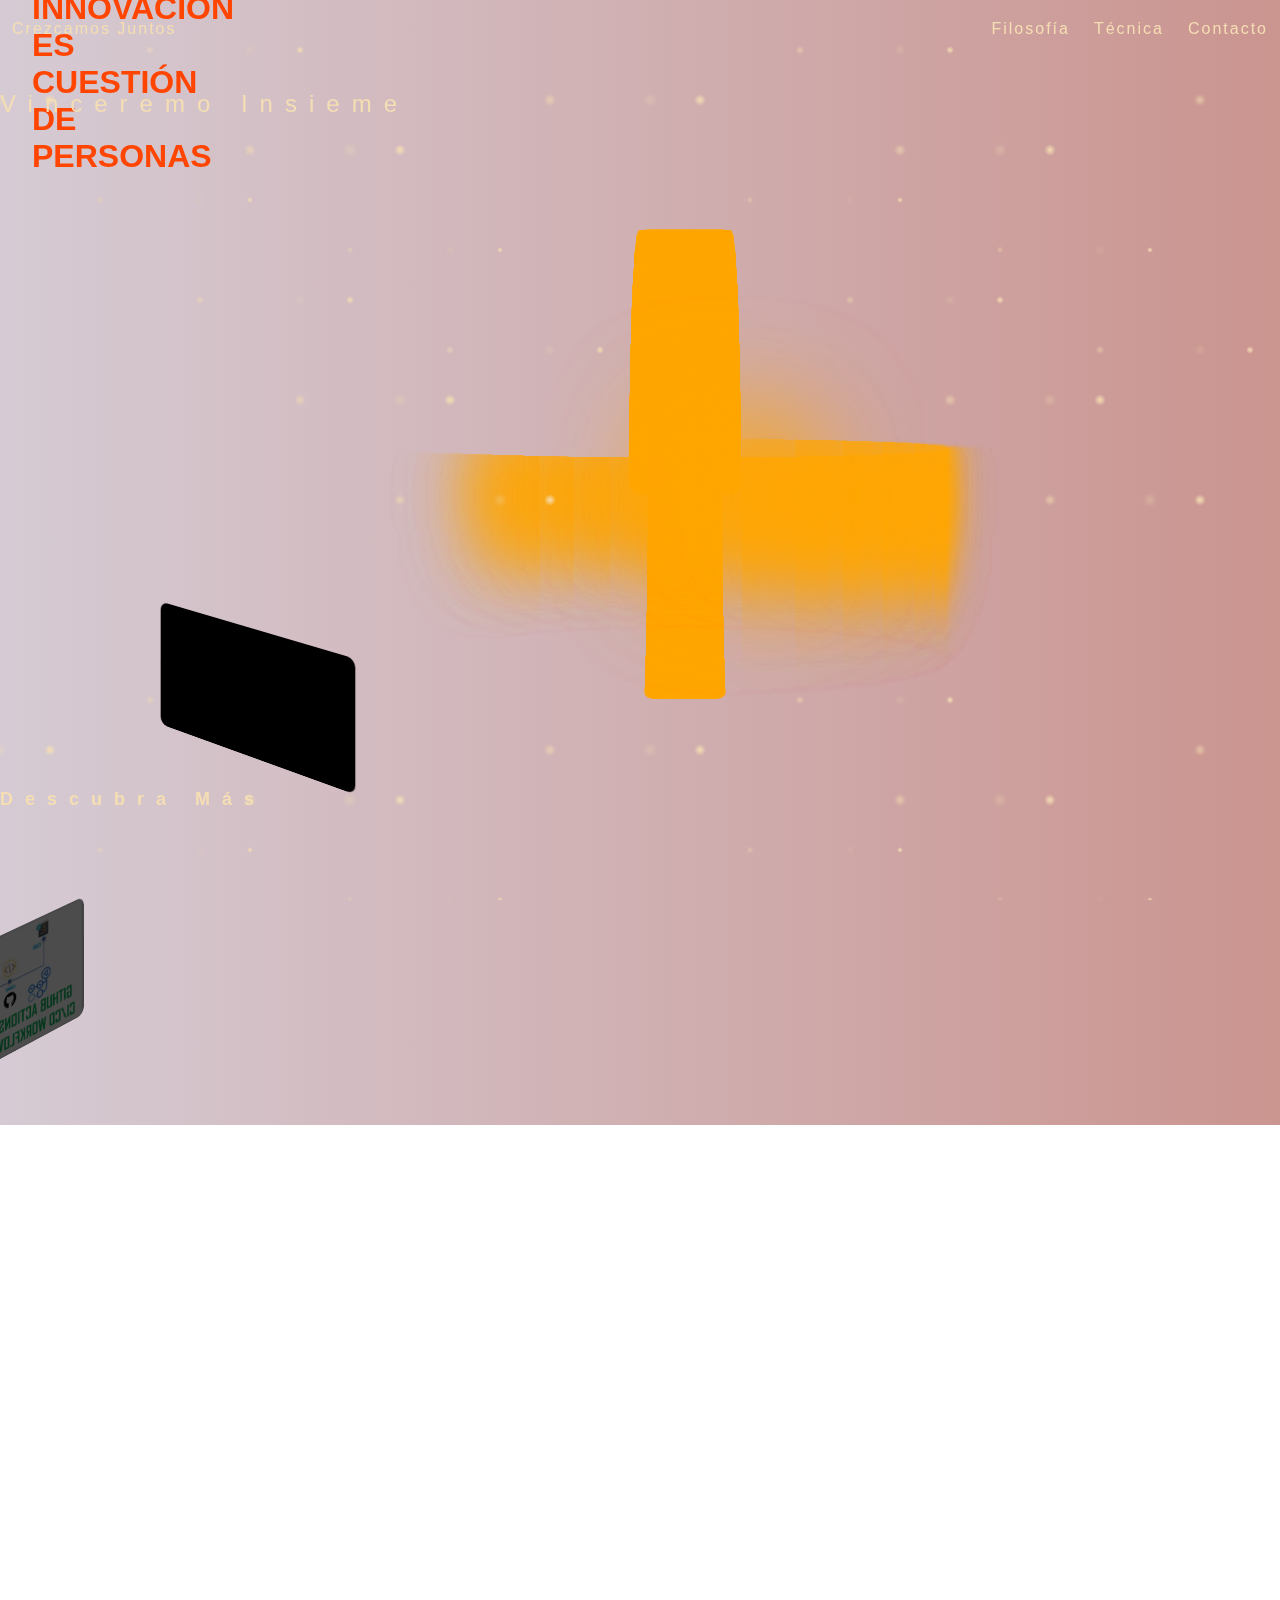
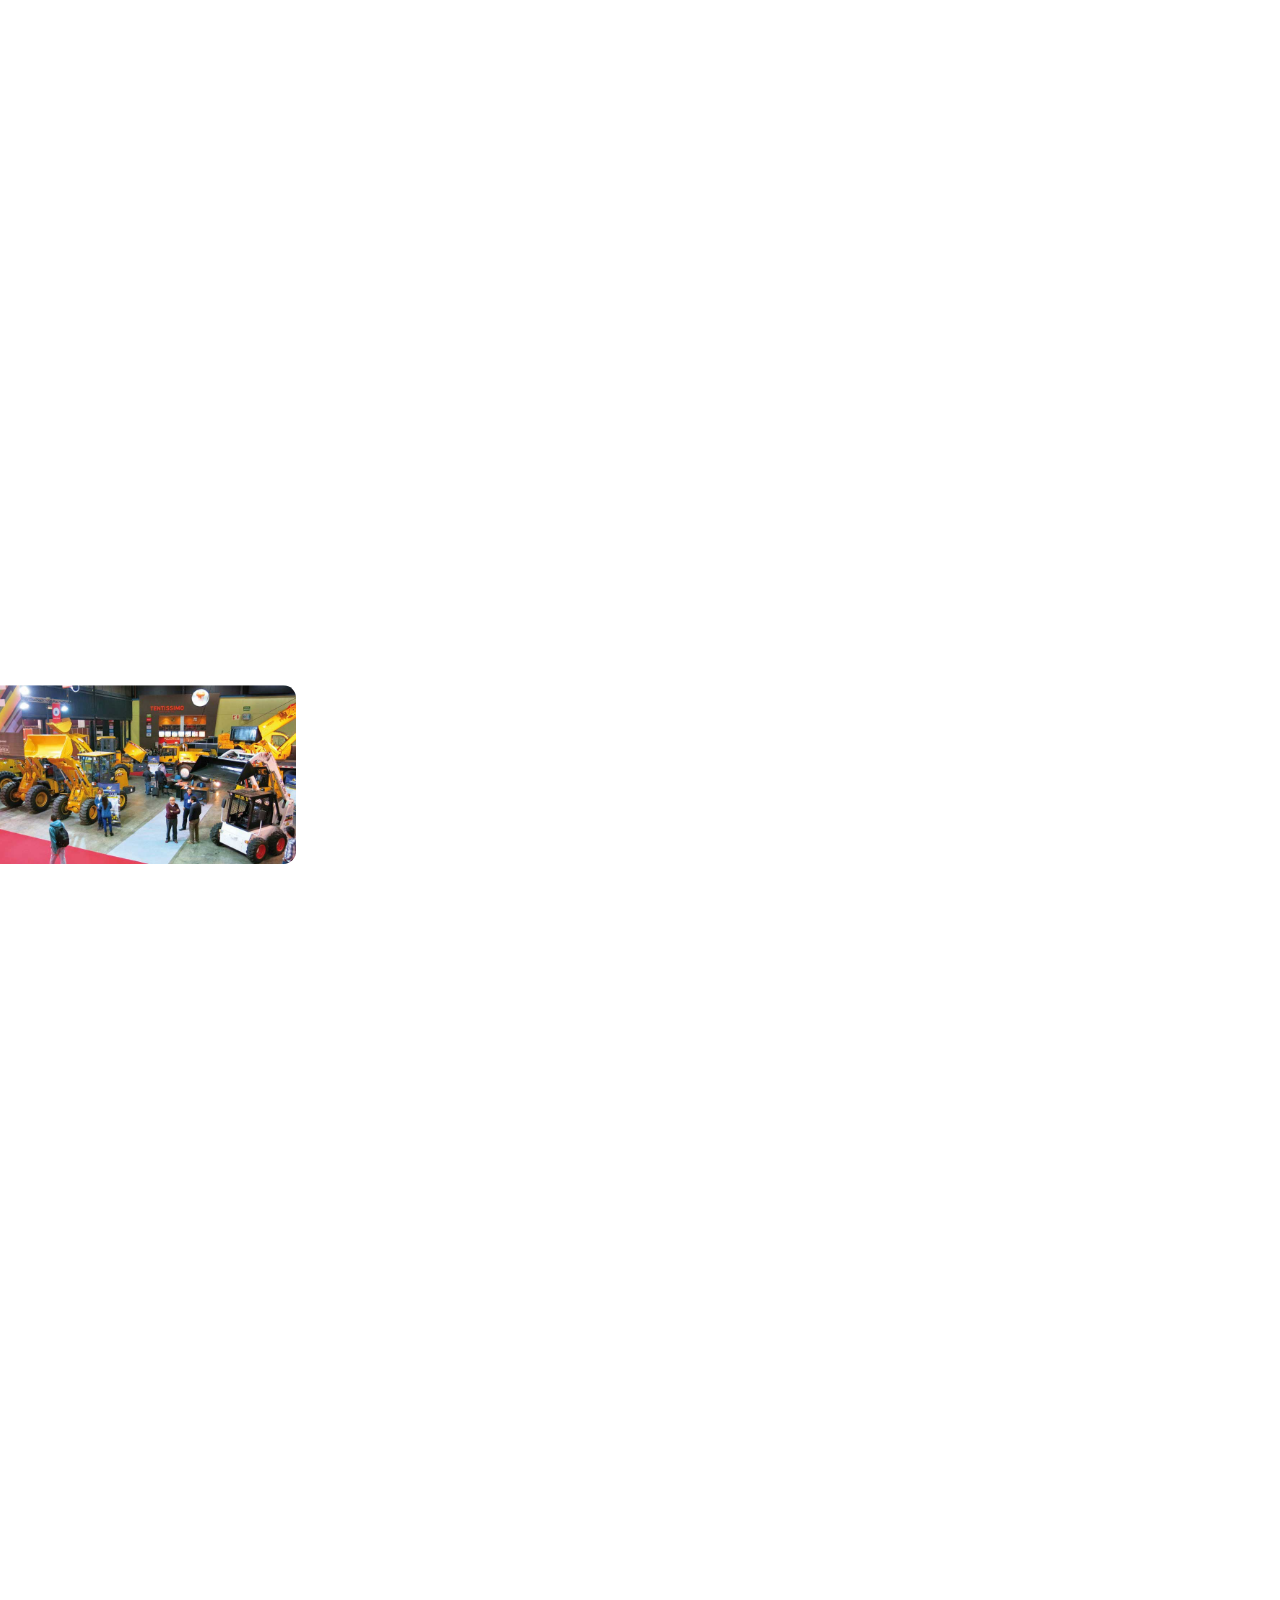
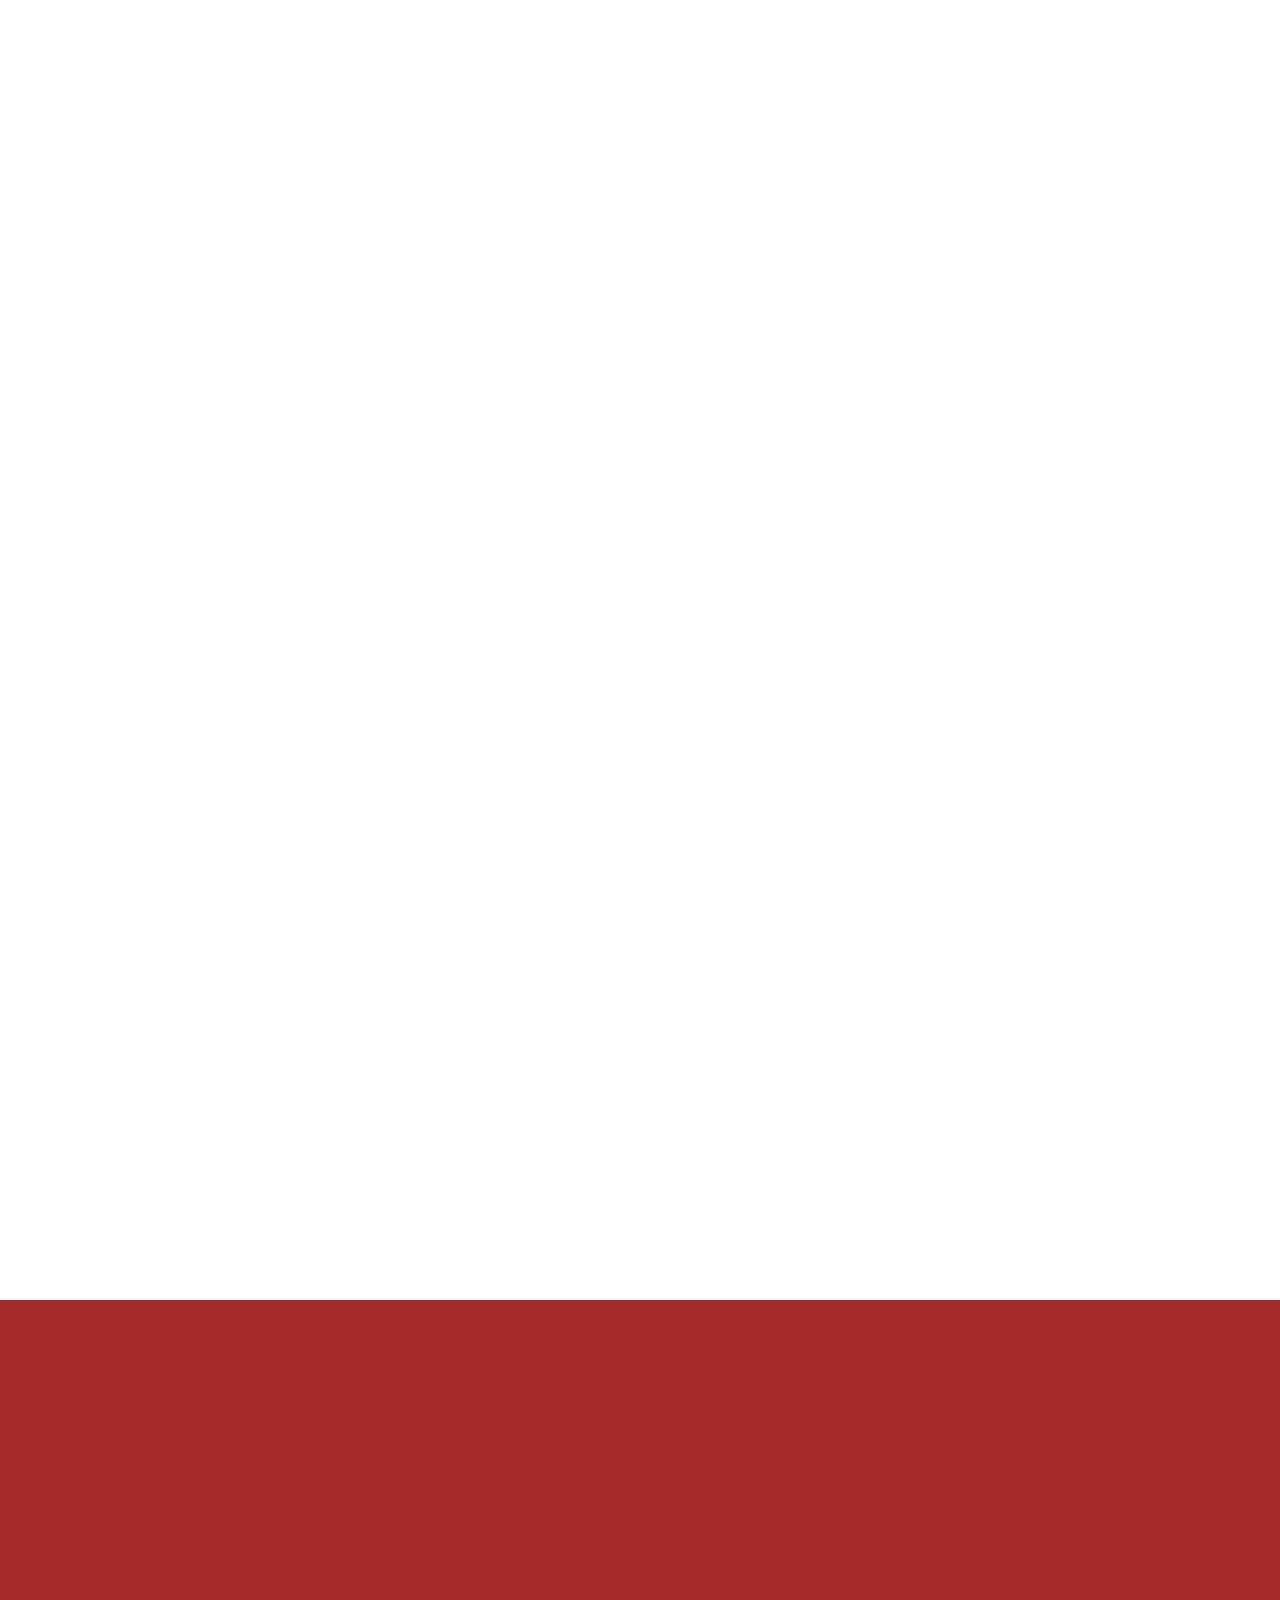
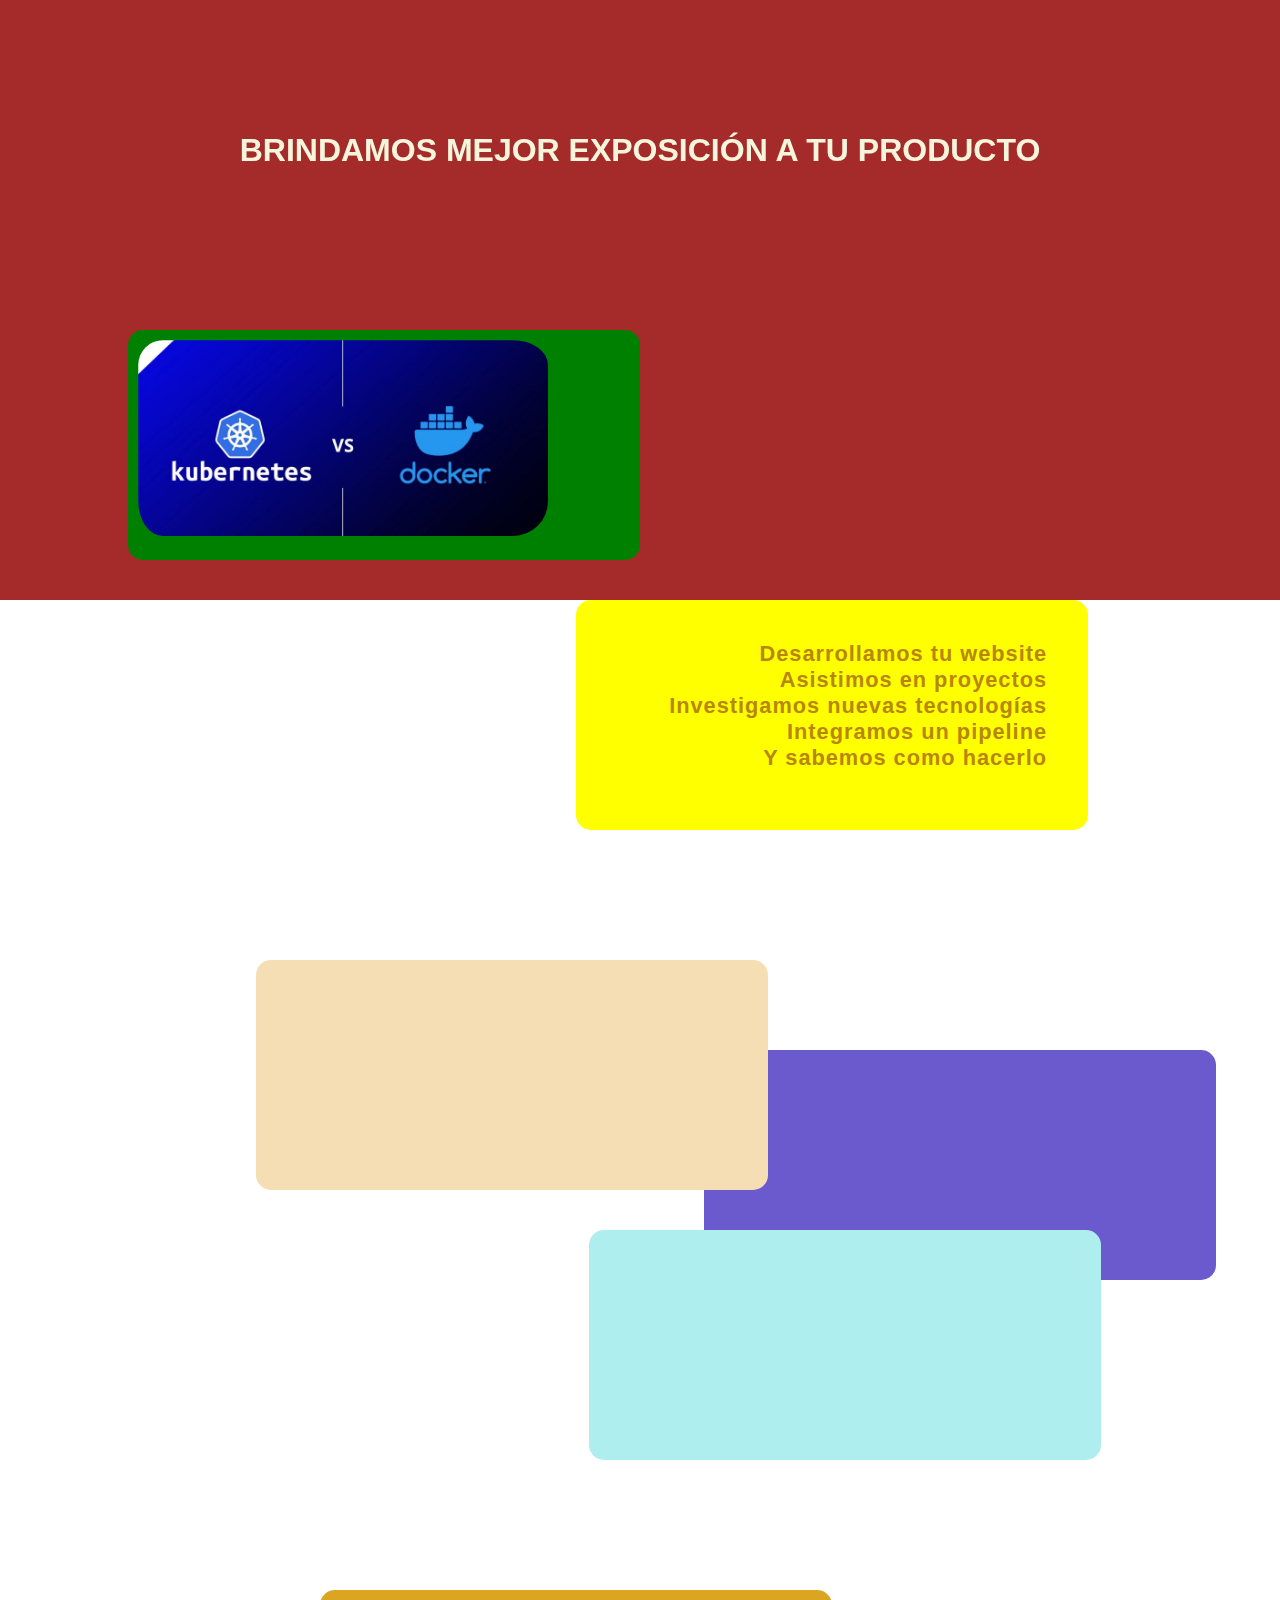
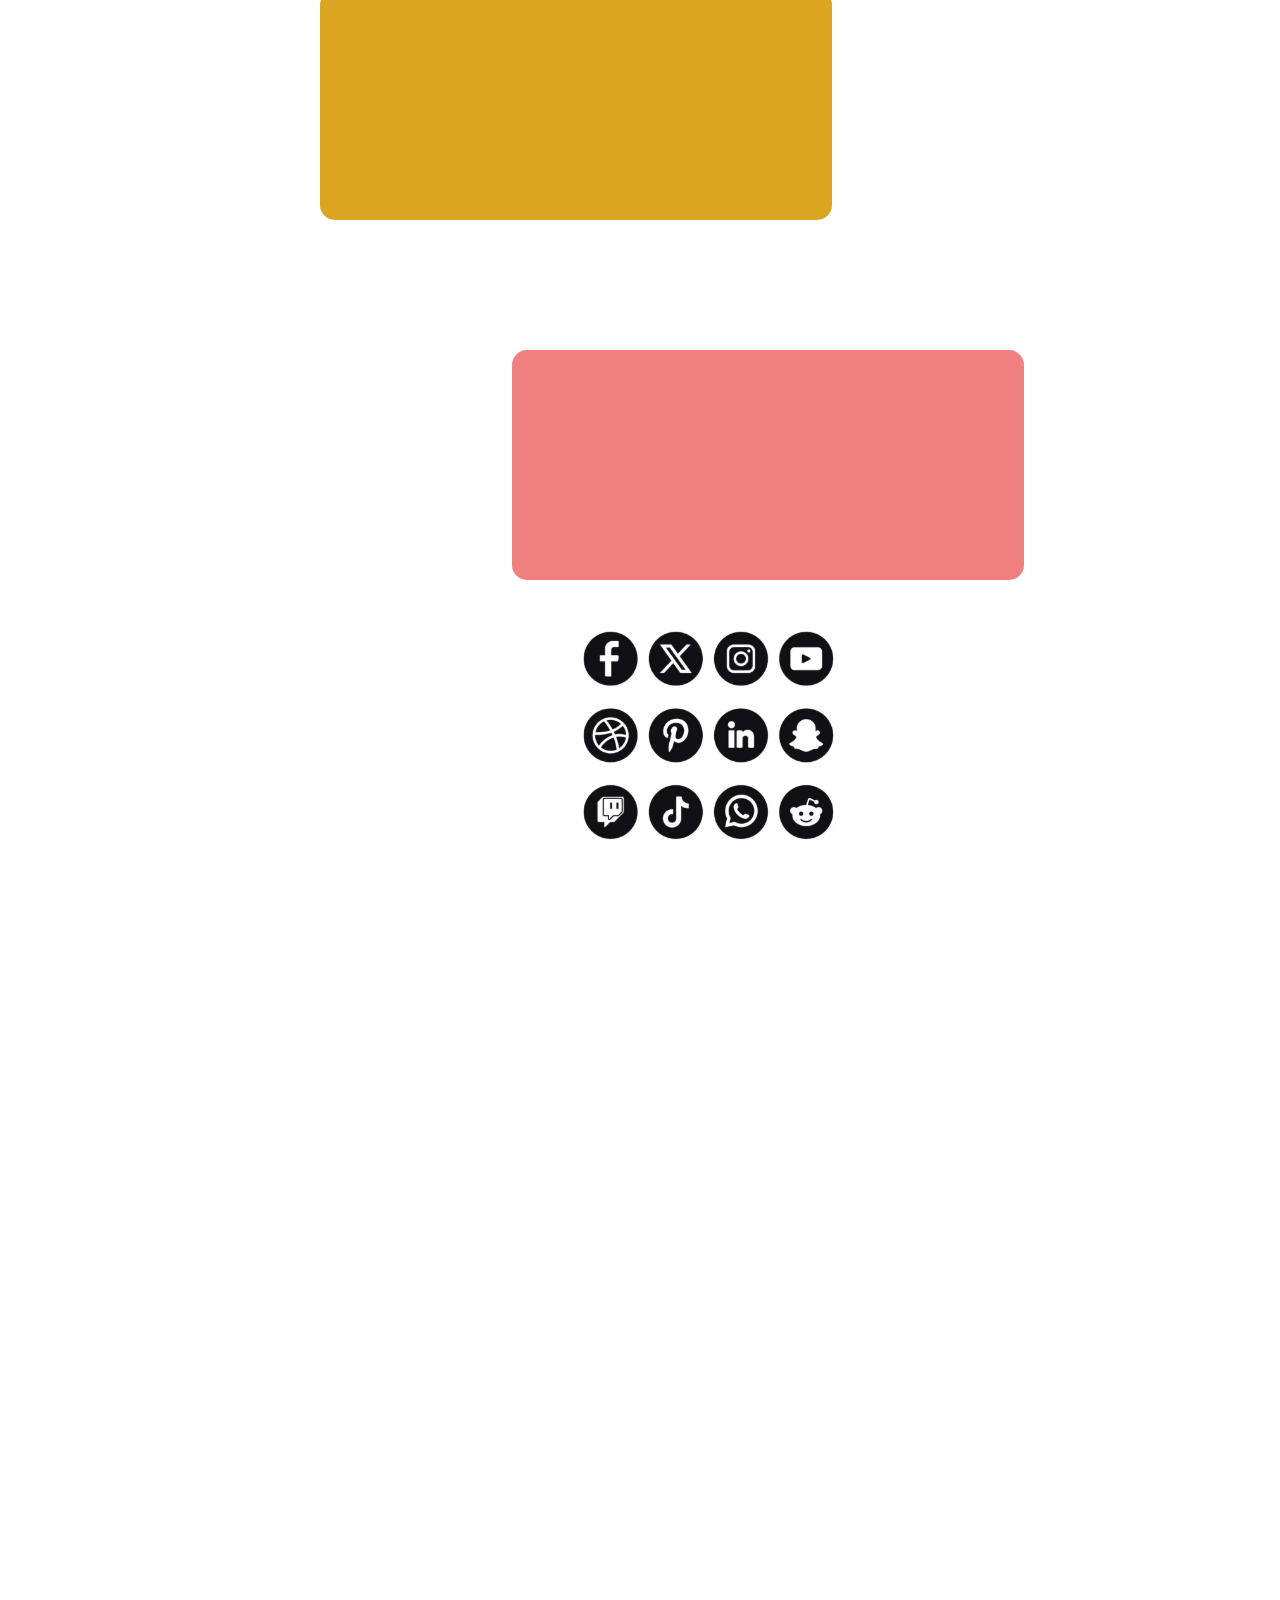
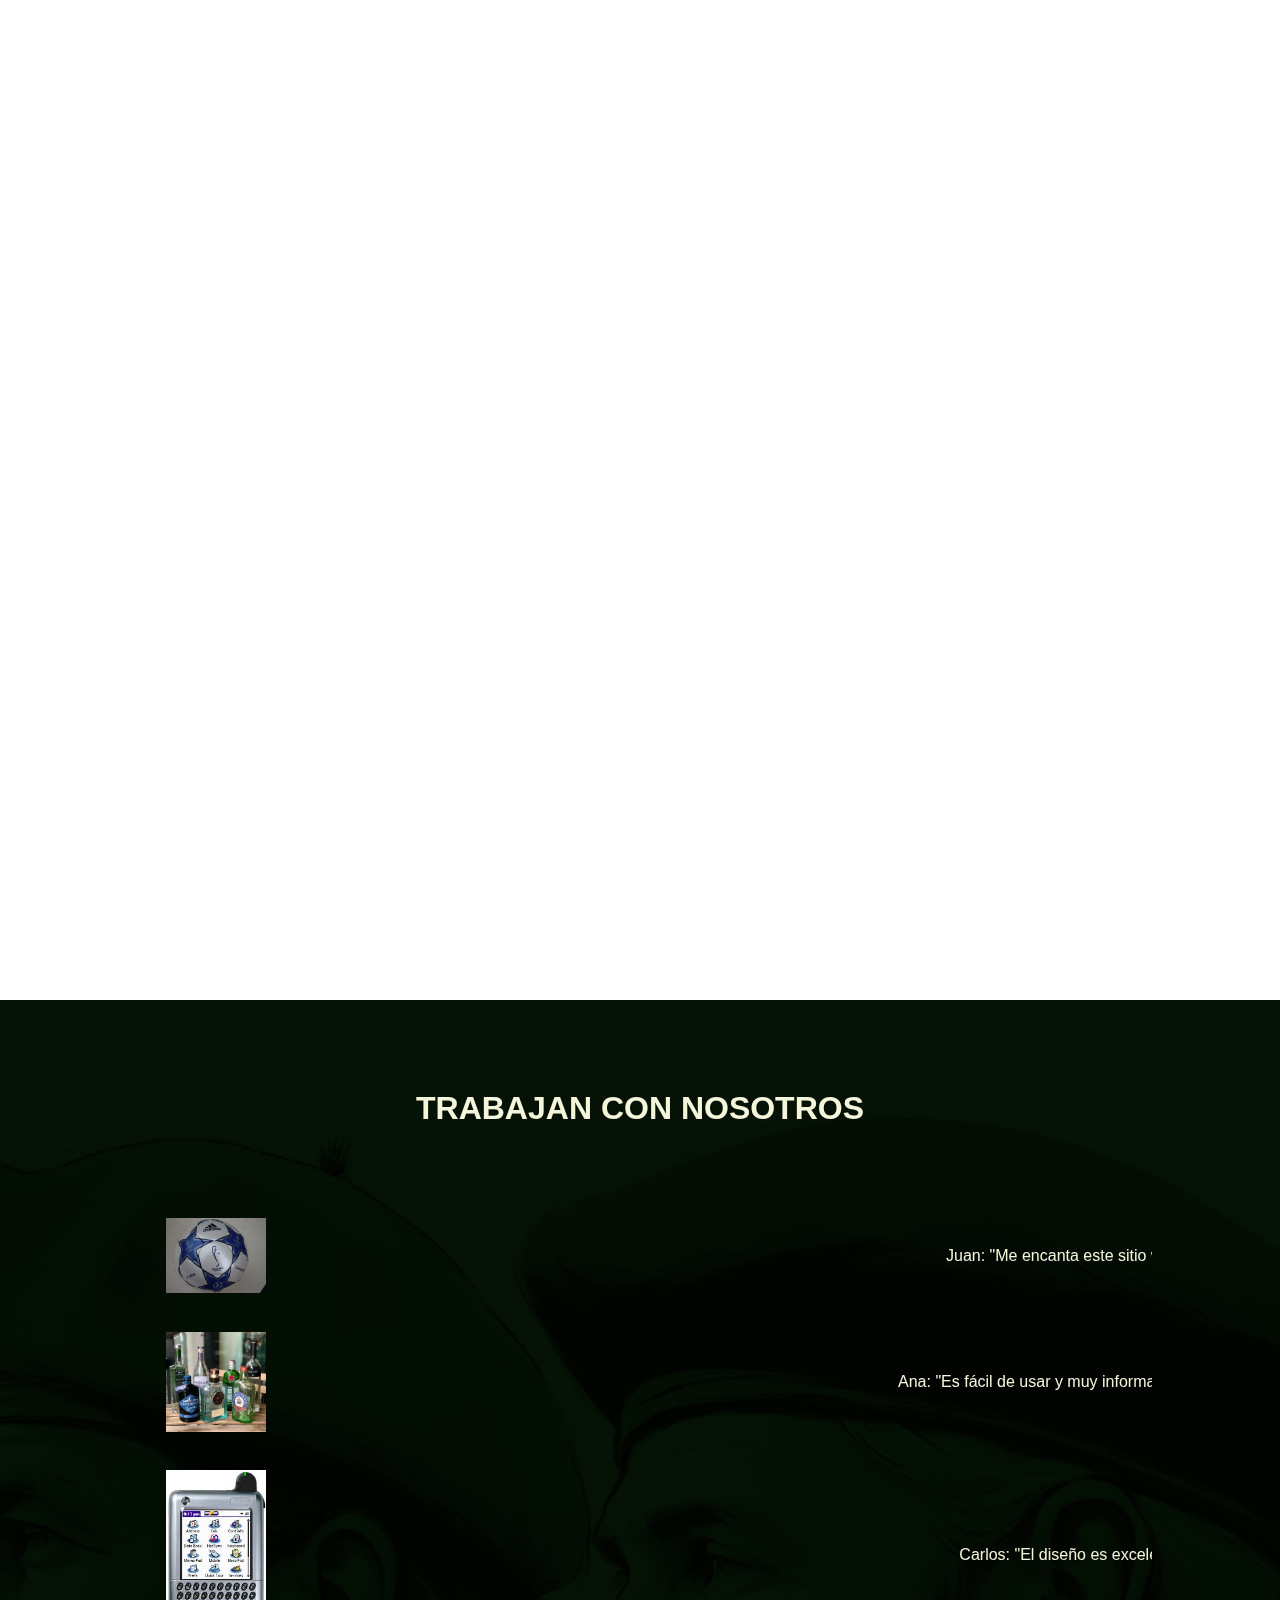
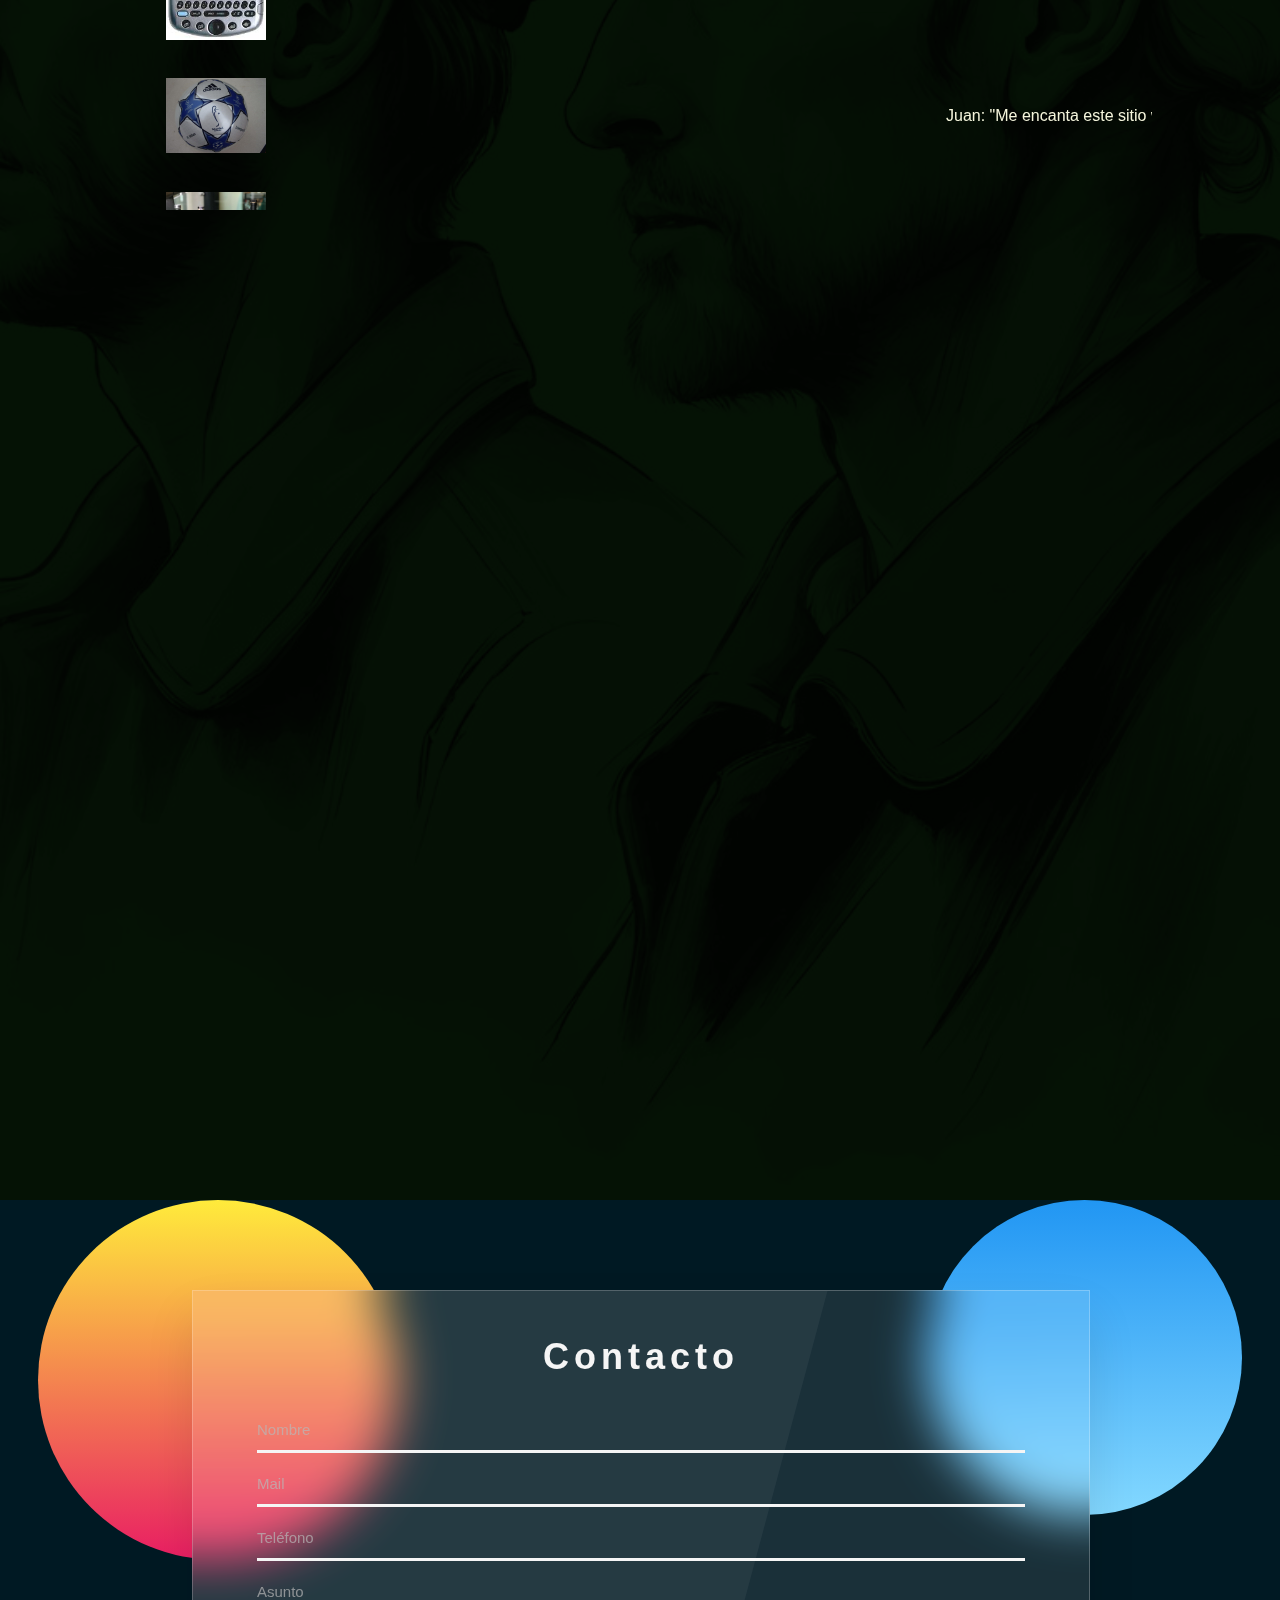
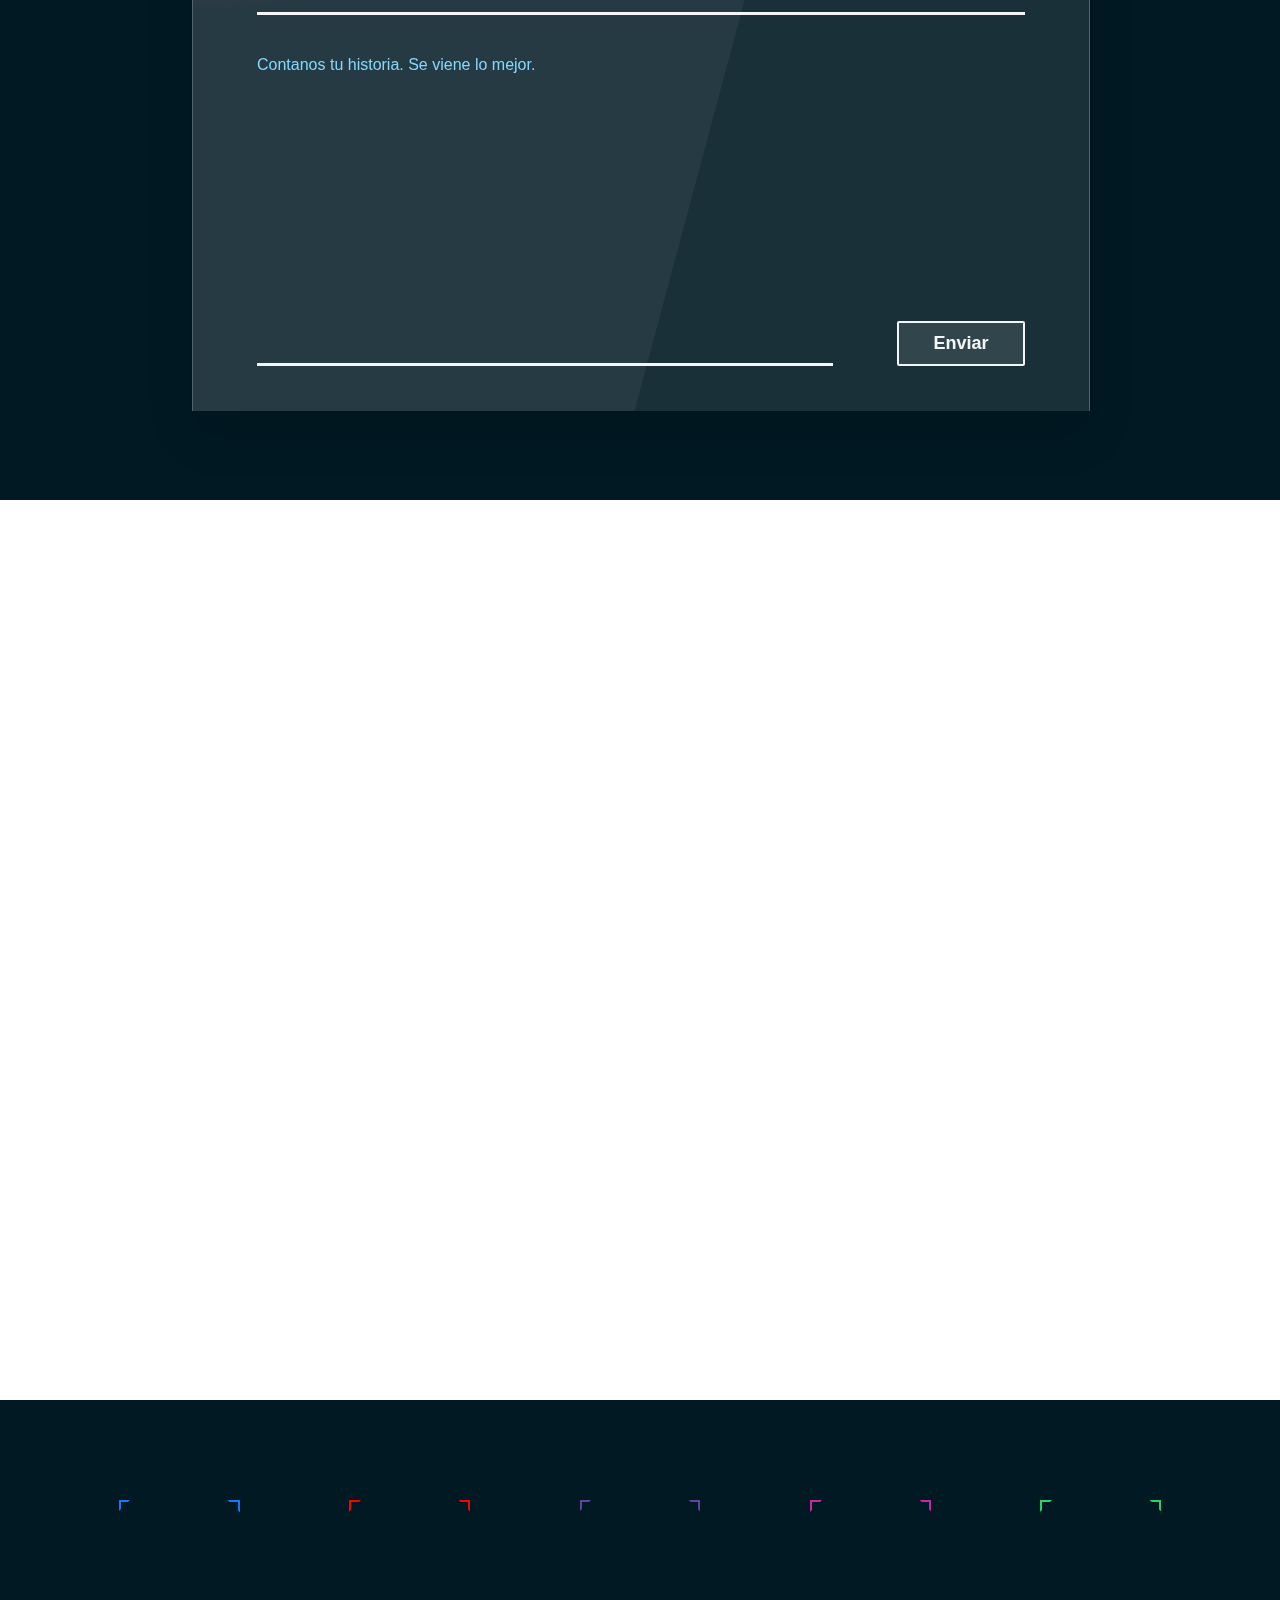
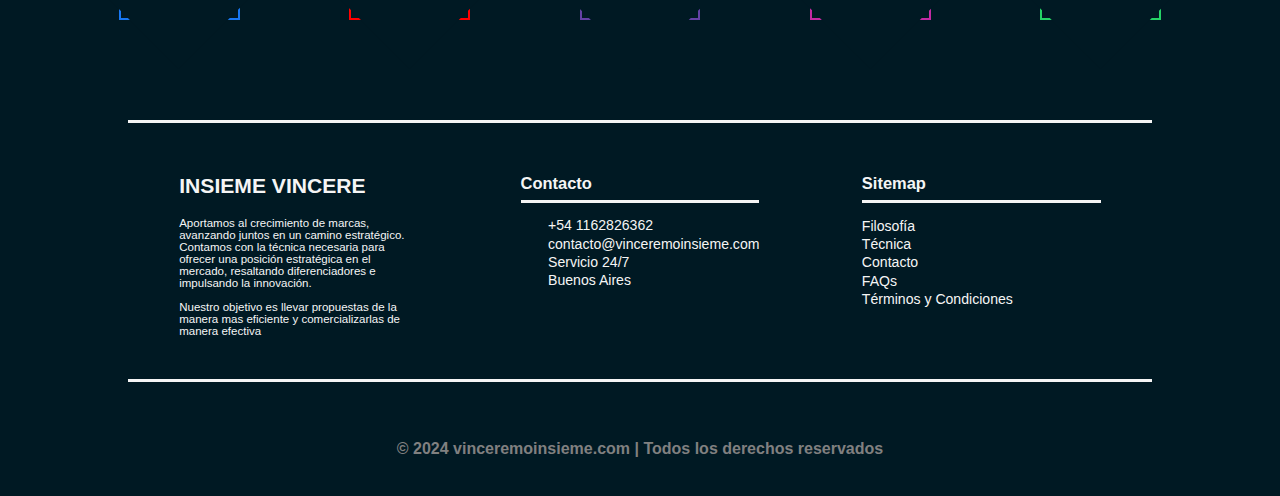
==== index.html @ 0ee2e2d5 "Update index.html" ====
<!DOCTYPE html>
<html>
<head>
	<script>
		
fetch('./data.json')
  .then(response => {
    if (!response.ok) {
      throw new Error('Error al cargar el archivo JSON');
    }
    return response.json();
  })
  .then(data => {
    const lista = document.getElementById('lista-opiniones');
    
    // Iterar sobre cada entrada del JSON y crear elementos HTML
    data.forEach(item => {
      const li = document.createElement('li');

      // Crear la imagen
      const img = document.createElement('img');
      img.src = item.imagen;    // URL de la imagen desde el JSON
      img.alt = `Imagen de ${item.nombre}`;
      img.width = 100;          // Ajusta el ancho como prefieras
      img.style.marginRight = '10px'; // Agregar espacio entre la imagen y el texto

      // Crear el contenedor de texto del nombre y la opinión
      const texto = document.createElement('span');
      texto.textContent = `${item.nombre}: "${item.opinion}"`;
      texto.style.marginLeft = 'auto';
      
      // Aplicar estilos flexbox a <li>
      li.style.display = 'flex';
      li.style.alignItems = 'center';   // Alinear verticalmente
      li.style.margin = '3vw';
      
      
      li.style.borderRadius = '5px';    // Bordes redondeados opcionales
      li.style.width = '100%';

      // Agregar la imagen y el texto al <li>
      li.appendChild(img);
      li.appendChild(texto);

      // Agregar el <li> a la lista
      lista.appendChild(li);
    });
  })
  .catch(error => {
    console.error('Hubo un problema con la carga del JSON:', error);
  });


	</script>

	<style type="text/css">

	:root{
		--thetaarriba: 0deg;
		--thetacero: 0deg;
		--thetanoventa: 90deg;
		--transcero: 0px;
		--transcerolento: 0px;
		--transamaga: 0px;
		--thetaneg: 0deg;
		--transmas: 0px;


		--segundouno: 0px;
		--segundodos: 0px;
		--segundotres: 0px;
		--segundocuatro: 0px;
		--segundocuatrovid: 0px;
		--segundocinco: 0px;
		--segundoseis: 0px;
		--segundoseisimg: 0px;

		--achica: 0vw;

		--bg: #001923;

		--lasbolas: 0;

	}
	*{margin: 0;
		padding: 0;
	}
	html{
		scroll-behavior: smooth;
		
	}
	body{position: relative;
		overflow-x: hidden;
		font-family: sans-serif;

	}

::-webkit-scrollbar{
	display: none;
}

		.progressbar{
			position: fixed;
			top: 4px;
			right: 4px;
			width: 5px;
			height: 0;
			background: linear-gradient(to top,#008aff,#00ffe7);
			z-index: 8;
			border-radius: 5px;
		}
		





		.elbody{contain: paint;
			height: 500vh;
			
			width: 100vw;
			position: relative;
		}

	

		.uyuyuy{
			
			display: flex;
			justify-content: center;
			align-items: center;
			height: 100vh;
			
			width: 100vw;
			  position: sticky;
			  top: 0;


		}

		.fondoui{
			min-height: 150vh;
			background: linear-gradient(to right, #dbe6f6, #c5796d);
			width: 200vw;
			position: absolute;
			animation: translate 5s linear infinite;
		}

		@keyframes translate{
			0%{
				transform: translateX(0vw);
			}
			50%{
				transform: translateX(-50vw);
			}
			100%{
				transform: translateX(0vw);
			}
		}




		.boxi{
			transform:  perspective(100vw);
			position: absolute;
			width: 7vw;
			height: 7vw;
			transform-style: preserve-3d;
			animation: animatebox 120s linear infinite;
			
		}
		@keyframes animatebox{
			0%{
				
				transform: rotateX(var(--thetacero)) rotateY(var(--thetacero));
			}
			80%{
					
				transform: rotateX(460deg) rotateY(360deg);	
			}
			100%{
				transform: rotateX(var(--thetacero)) rotateY(var(--thetacero));
			}
		}
		.boxi span{
			
			border-radius: 10px;
			background: orange;
			position: absolute;
			top: 0;
			left: 0;
			width: 100%;
			height: 100%;
			transform-origin: center;
			transform-style: preserve-3d;
			
			transform: rotateX(calc(var(--i) * 10deg)) translateZ(20vw);
			animation: hue 60s linear infinite;
		}




		.boxii{
			transform:  perspective(100vw);
			position: absolute;
			width: 7vw;
			height: 7vw;
			transform-style: preserve-3d;
			animation: animatebox2 120s linear infinite;

			
		}
		@keyframes animatebox2{
			0%{
				
				transform: rotateX(var(--thetacero)) rotateY(var(--thetacero));
			}
			80%{
					
				transform: rotateX(360deg) rotateY(360deg);	
			}
			100%{
				transform: rotateX(var(--thetacero)) rotateY(var(--thetacero));
			}
		}
		.boxii span{filter: blur(50px);
			border-radius: 10px;
			background: orange;
			position: absolute;
			top: 0;
			left: 0;
			width: 100%;
			height: 100%;
			transform-origin: center;
			transform-style: preserve-3d;
			
			transform: rotateY(calc(var(--i) * 10deg)) translateZ(20vw);
			animation: hue 40s linear infinite;
			
		}
	
	




	.boxiii{
		transform:  perspective(100vw);
			position: absolute;
			width: 7vw;
			height: 7vw;
			transform-style: preserve-3d;
			animation: animatebox3 120s linear infinite;

			
		}
		@keyframes animatebox3{
			0%{
				
				transform: rotateX(var(--thetanoventa)) rotateY(var(--thetanoventa));
			}
			80%{
					
				transform: rotateX(450deg) rotateY(450deg);	
			}
			100%{
				transform: rotateX(var(--thetanoventa)) rotateY(var(--thetanoventa));
			}
		}
		.boxiii span{filter: blur(50px);
			border-radius: 10px;
			background: orange;
			position: absolute;
			top: 0;
			left: 0;
			width: 100%;
			height: 100%;
			transform-origin: center;
			transform-style: preserve-3d;
			
			transform: rotateY(calc(var(--i) * 10deg)) translateZ(20vw);
			animation: hue 50s linear infinite;
		}

		@keyframes hue{
	0%,100%{
		filter: hue-rotate(0deg) sepia(50%);
	}
	50%{
		filter: hue-rotate(360deg) sepia(80%);
	}
}
	


		.snow,.snow:after,.snow:before{
			z-index: 1;
			content: "";
			position: absolute;
			top: -650px;
			left: -450px;
			right: 0;
			bottom: 0;
			background-image: 
			radial-gradient(4px 4px at 100px 50px,wheat,transparent),
			radial-gradient(6px 6px at 200px 150px,wheat,transparent),
			radial-gradient(3px 3px at 300px 250px,wheat,transparent),
			radial-gradient(4px 4px at 400px 350px,wheat,transparent),
			radial-gradient(6px 6px at 500px 100px,wheat,transparent),
			radial-gradient(3px 3px at 50px 200px,wheat,transparent),
			radial-gradient(4px 4px at 150px 300px,wheat,transparent),
			radial-gradient(6px 6px at 250px 400px,wheat,transparent),
			radial-gradient(6px 6px at 350px 500px,wheat,transparent);
			background-size: 650px 650px;
			animation: snowanim 30s linear infinite;

		}

		.snow:after{

			margin-left: -250px;
			opacity: 0.5;
			filter: blur(2px);
			animation-direction: reverse;
			animation-duration: 13s;
		}


		.snow:before{
			margin-left: -350px;
			opacity: 0.7;
			filter: blur(1px);
		}

		@keyframes snowanim{
			from{
				transform: translateY(0) translateX(0);opacity: 0.5;

			}
			to{
				transform: translateY(450px) translateX(250px);opacity: 0.8;
			}
		}

	.scale{
		animation: bonjour 20s linear forwards;
		
	}

	@keyframes bonjour{
		0%{
			transform: translateX(-50px) translateY(-150px)  rotate(var(--thetaarriba)) scale(0.4);
		}20%{
			transform: translateX(var(--transcerolento)) translateY(var(--transcero)) scale(0.7);
		}
		100%{
			transform: translateX(var(--transcerolento)) translateY(var(--transcero))  rotate(var(--thetaarriba)) scale(0.7);			
		}
	}


	.segundo{
		position: relative;
		height: 500vh;
	}


	.segundoinner{
		position: sticky;
		top: 0;
		justify-content: center;
		align-items: center;
		display: flex;
		background: brown;
		height: 100vh;
		width: 100vw;
		color: beige;
	}


	.terceroinner{
		position: sticky;
		top: 0;
		justify-content: center;
		align-items: center;
		display: flex;
		height: 100vh;
		width: 100vw;
		color: beige;
	}


	.footer{
		position: sticky;
		height: 100vh;
		top: 0;
		
	}


	.elfooter{
		
		justify-content: center;
		align-items: center;
		display: flex;
		background: steelblue;
		height: 100vh;
		width: 100vw;
		color: beige;
	}

	.dentrodeelbody{
		display: flex;
			justify-content: center;
			align-items: center;
		
		height: 100vh;
		width: 100vw;
		position: absolute;
		z-index: 2;
		
		

	}

	





		.galeria{
			display: flex;
			justify-content: center;
			align-items: center;

			transform:  perspective(100vw);
			position: absolute;
			width: 15vw;
			height: 10vw;
			transform-style: preserve-3d;
			animation: galeria 300s linear infinite;
			
			
		}
		
		@keyframes galeria{
			0%{
				
				transform: perspective(70vw) rotateY(var(--thetaneg)) translateY(var(--transmas));
			}
			100%{
					
				transform: perspective(70vw) rotateY(calc(var(--thetaneg) + 360deg)) translateY(var(--transmas));	
			}
			
		}
		.galeria span.elespan{
			overflow: hidden;
			display: flex;
			align-items: center;
			justify-content: center;
			
			border-radius: 10px;
			
			position: absolute;
			top: 0;
			left: 0;
			height: 25vh;
			width: 20vw;
			transform-origin: center;
			transform-style: preserve-3d;
			
			transform: translateY(calc(var(--b) * 40vh)) rotateY(calc(var(--b) * 72deg)) translateZ(20vw);
			transition: height 0.2s ease, width 0.5s ease 0.2s;
			backface-visibility: hidden;
			
		}

		.galeria span.elespen{overflow: hidden;
			display: flex;
			align-items: center;
			justify-content: center;
			
			border-radius: 10px;
			position: absolute;
			top: 0;
			left: 0;
			height: auto;
			width: 20vw;
			transform-origin: center;
			transform-style: preserve-3d;
			background: black;
			
			transform: translateY(calc(var(--b) * 40vh)) rotateY(calc(var(--b) * 72deg)) translateZ(20vw) rotateY(180deg);
			backface-visibility: hidden;
			pointer-events: none;

		}

		.galeria span.elespan:hover{
			width: 30vw;
			height: 35vh;
		}
		.textito{
			display: none;
		}

		.textsidisp{position: absolute;
			bottom: 0;
			justify-content: center;
			align-items: center;
			display: flex;
			width: 100%;
			height: 10vh;
			color: whitesmoke;
			font-size: 1vw;

		}

.segundoinneruno{border-radius: 15px;
	top: 70vh;
transform: translateY(var(--segundouno));
}

.segundoinnerdos{top: 140vh;border-radius: 15px;
transform: translateY(var(--segundodos));
}
.segundoinnertres{top: 100vh;border-radius: 15px;
transform: translateY(var(--segundotres));
}
.segundoinnercuatro{top:150vh;border-radius: 15px;
transform: translateY(var(--segundocuatro));
}
.segundoinnercuatrovid{top:170vh;border-radius: 15px;
transform: translateY(var(--segundocuatrovid));
}
.segundoinnercinco{top: 210vh;border-radius: 15px;
transform: translateY(var(--segundocinco));
}
.segundoinnerseis{top: 250vh;border-radius: 15px;
transform: translateY(var(--segundoseis));
}
.segundoinnerseisimg{top: 280vh;border-radius: 15px;
transform: translateY(var(--segundoseisimg));
}

.navbar a{
text-decoration: none;
color: wheat;
font-size: 16px;
padding: 10px 4px;
margin: 10px 8px;
letter-spacing: 2px;
transition: 0.5s;
}


.navbar a:hover{

	color: beige;
}




.myImg {
	border-radius: 10px;
  cursor: pointer;
  transition: 0.3s;
  object-fit: cover;
  width: 100%;
}



/* The Modal (background) */
.modal {
  display: none; /* Hidden by default */
  position: fixed; /* Stay in place */
  z-index: 15; /* Sit on top */
  padding-top: 100px; /* Location of the box */
  left: 0;
  top: 0;
  width: 100%; /* Full width */
  height: 100%; /* Full height */
  overflow: scroll; /* Enable scroll if needed */
  background-color: rgb(0,0,0); /* Fallback color */
  background-color: rgba(0,0,0,0.9); /* Black w/ opacity */
}

/* Modal Content (image) */
.modal-content {
  margin: auto;
  display: block;
  width: 80%;
  max-width: 700px;
}

/* Caption of Modal Image */
#caption {
  margin: auto;
  display: block;
  width: 80%;
  max-width: 700px;
  text-align: center;
  color: #ccc;
  padding: 10px 0;
  height: 150px;
}

/* Add Animation */
.modal-content, #caption {  
  -webkit-animation-name: zoom;
  -webkit-animation-duration: 0.6s;
  animation-name: zoom;
  animation-duration: 0.6s;
}

@-webkit-keyframes zoom {
  from {-webkit-transform:scale(0)} 
  to {-webkit-transform:scale(1)}
}

@keyframes zoom {
  from {transform:scale(0)} 
  to {transform:scale(1)}
}

/* The Close Button */
.close {
  position: absolute;
  top: 15px;
  right: 35px;
  color: #f1f1f1;
  font-size: 40px;
  font-weight: bold;
  transition: 0.3s;
}

.close:hover,
.close:focus {
  color: #bbb;
  text-decoration: none;
  cursor: pointer;
}

/* 100% Image Width on Smaller Screens */
@media only screen and (max-width: 700px){
  .modal-content {
    width: 100%;
  }
}

.frasehue{
	animation: hue 160s linear infinite;
	
	max-width: 10vw;
}
@keyframes hue{
	from{
		filter: hue-rotate(0);

	}
	to{filter: hue-rotate(360deg);

	}
}



		.marco::before{
			content: '';
			position: absolute;
			top: 1vh;
			left: 3vw;
			width: 40vh;
			height: 40vh;
			background: linear-gradient(#ffeb3b,#e91e63);
			border-radius: 50%;
			
		}

		.marco::after{
			content: '';
			position: absolute;
			bottom: 2vh;
			right: 5vw;
			width: 35vh;
			height: 35vh;
			background: linear-gradient(#2196f3,#83d8ff);
			border-radius: 50%;
			
		}

		.glass{
			position: absolute;width: 70vw;height: 80vh;top: 10vh;left: 15vw;
			background: rgba(255, 255, 255, 0.1);
			box-shadow: 0 25px 45px rgba(0, 0, 0, 0.1);
			border: 1px solid rgba(255,255,255,0.25);
			border-right: 1px solid rgba(255,255,255,0.25);
			border-bottom: 1px solid rgba(255,255,255,0.25);
			border-bottom: 10px;
			backdrop-filter: blur(25px);
			z-index: 2;
			overflow: hidden;
		}

		.glass::before{
			content: '';
			position: absolute;
			top: 0;
			left: -40%;
			width: 100%;
			height: 100%;
			background: rgba(255, 255, 255, 0.05);
			pointer-events: none;
			transform: skewX(-15deg);
		}
		.glass h2{
			height: 10vh;
		
			width: 100%;
			text-align: center;
			color: whitesmoke;
			font-size: 36px;
		}
		.formulario{
			position: absolute;
			top: 10vh;
			left: 5vw;
			
			height: 60vh;
			width: 60vw;
		}



		.labels{
			position: absolute;
			
			left: 0;
			
			height: 5vh;
			width: 60vw;
			background: transparent;
			box-shadow: none;
			border: none;
			outline: none;
			font-size: 16px;
			padding: 5px 0;
			z-index: 1;
			color: whitesmoke;
		}



		.marco::before{
			content: '';
			position: absolute;
			top: calc(1vh + var(--lasbolas));
			left: 3vw;
			width: 40vh;
			height: 40vh;
			background: linear-gradient(#ffeb3b,#e91e63);
			border-radius: 50%;
			
		}

		.marco::after{
			content: '';
			position: absolute;
			bottom: calc(2vh + var(--lasbolas));
			right: 3vw;
			width: 35vh;
			height: 35vh;
			background: linear-gradient(#2196f3,#83d8ff);
			border-radius: 50%;
			
		}

		.glass{
			position: absolute;width: 70vw;height: 80vh;top: 10vh;left: 15vw;
			background: rgba(255, 255, 255, 0.1);
			box-shadow: 0 25px 45px rgba(0, 0, 0, 0.1);
			border: 1px solid rgba(255,255,255,0.25);
			border-right: 1px solid rgba(255,255,255,0.25);
			border-bottom: 1px solid rgba(255,255,255,0.25);
			border-bottom: 10px;
			backdrop-filter: blur(25px);
			z-index: 2;
			overflow: hidden;
		}

		.glass::before{
			content: '';
			position: absolute;
			top: 0;
			left: -40%;
			width: 100%;
			height: 100%;
			background: rgba(255, 255, 255, 0.05);
			pointer-events: none;
			transform: skewX(-15deg);
		}
		.glass h2{
			letter-spacing: 5px;
			height: 10vh;
			padding-top: 5%;
		
			width: 100%;
			text-align: center;
			color: whitesmoke;
			font-size: 36px;
		}
		.formulario{
			position: absolute;
			top: 10vh;
			left: 5vw;
			
			height: 65vh;
			width: 60vw;
		}

		.datos{
			position: absolute;
			
			left: 0;
			
			height: 5vh;
			width: 60vw;
			
			box-shadow: none;
			border: none;
			outline: none;
			font-size: 15px;
			
			z-index: 1;
			color: whitesmoke;
			border-bottom: 3px solid whitesmoke;
			box-sizing: border-box;
			transition: 0.5s;

			background: linear-gradient(transparent,transparent,transparent,transparent,rgba(255,255,255,0.1));
		    background-size: auto 210%;
		    background-position: 0 0;
		    transition: background-position 0.5s;
		   
		}


		.datos:hover{
			 background-position: 0 100%;
		}

		.datos:focus{
			 background-position: 0 100%;
		}

		.datos::placeholder{
			color: rgba(184, 184, 184, 0.7);

		}

		.labels{
			position: absolute;
			
			left: 0;
			
			height: 5vh;
			width: 60vw;
			background: transparent;
			box-shadow: none;
			border: none;
			outline: none;
			font-size: 16px;
			
			z-index: 1;
			color: #83d8ff;
			font-weight: normal;
		}

		.datos[type='submit']{
			border: 2px solid whitesmoke;
			
			cursor: pointer;
			outline: none;
			background: rgba(255,255,255,0.1);
			color: whitesmoke;
			font-weight: 600;
			font-size: 18px;
			border-radius: 2px;
			transition: 0.5s;
		}
		.datos[type='submit']:hover{
			background: rgba(255,255,255,0.8);
			color: grey;
		}

		.footerista ul{position: relative;
			display: flex;
			margin: 3vw;
			

		}
		.footerista ul li{
			position: relative;
			list-style: none;
			width: 12vw;
			height: 12vw;
			display: flex;
			justify-content: center;
			align-items: center;
			cursor: pointer;
			transition: 0.5s;
		}

		.footerista ul li:hover{
			z-index: 100;
			transform: scale(0.75);
		}
		.footerista ul li::before{
			content: '';
			position: absolute;
			inset: 3vw;
			box-shadow: 0 0 0 10px var(--clr),0 0 0 20px var(--bg),0 0 0 22px var(--clr);
			transition: 0.5s;
		}
		.footerista ul li:hover::before{
			inset: 0;
		}
		.footerista ul li::after{
			content: '';
			position: absolute;
			inset: 0;
			background: var(--bg);
			transform: rotate(45deg);
		}
		.footerista ul li a{
			position: relative;
			text-decoration: none;
			color: var(--clr);
			z-index: 10;
			font-size: 2em;
			transition: 0.5s;

		}
		.footerista ul li:hover a{
			font-size: 3em;
			filter: drop-shadow(0 0 20px var(--clr)) drop-shadow(0 0 40px var(--clr)) drop-shadow(0 0 60px var(--clr));
		}

		.footerista{
			position: relative;
			display: flex;
			justify-content: center;
			align-items: center;
			height: 25vw;
			background: var(--bg);
		}


		.footeristaa{
			position: relative;
			display: flex;
			justify-content: center;
			align-items: center;
			height: 25vw;
			background: var(--bg);
		}
		.footeristaa ul{
			list-style-type: none;
		}
		.footeristaa ul li{
			padding-top: 1%;
		}

		.normal li a{
			text-decoration: none;
			color: whitesmoke;
		}
		.normal li a:hover{
			color: beige;
		}



		@keyframes titilar {
    0% {
        opacity: 1; /* Visible */
    }
    50% {
        opacity: 0; /* Invisible */
    }
    100% {
        opacity: 1; /* Visible nuevamente */
    }
}
	</style>
	<meta charset="utf-8">
	<title>Vinceremo Insieme | Software, Tecnologías y Crecimiento Estratégico</title>
    <link rel="icon" href="ruta/del/favicon.png" type="image/png"> 
<link rel="stylesheet" href="https://cdnjs.cloudflare.com/ajax/libs/font-awesome/6.1.1/css/all.min.css" integrity="sha512-KfkfwYDsLkIlwQp6LFnl8zNdLGxu9YAA1QvwINks4PhcElQSvqcyVLLD9aMhXd13uQjoXtEKNosOWaZqXgel0g==" crossorigin="anonymous" referrerpolicy="no-referrer" />
</head>
<body>
	<nav class="navbar" style="position: fixed;height: 5vh;width: 100vw;z-index: 15;">
		 <a class="active" href="index.html" style="float: left;">Crezcamos Juntos</a>
					  
					  <a href="#contacto" style="float:right;">Contacto</a>
            <a href="tecnica.html" style="float:right;">Técnica</a>
            <a href="filosofia.html" style="float:right;">Filosofía</a>
					  
					 
		
	</nav>
	
	<div class="progressbar"></div>
	
	<div class="elbody">

	<div class="uyuyuy">
		
		<div class="dentrodeelbody" id="averga">
			<h2 style="z-index: 4;color: wheat;top: 10vh;position: absolute;justify-content: center;font-weight: 100;letter-spacing: 12px;font-size: 24px;">Vinceremo Insieme</h2>
			
			<div class="galeria">
				<h1 class="frasehue" style="z-index: 4;color: orangered;">LA INNOVACIÓN ES CUESTIÓN DE PERSONAS</h1>
				
				<span style="--b:1;background: transparent;"></span>
				<span class="elespen" style="--b:2;--c:5;">
					<video class="myImg" src="res/movie.mp4" style="transform: scaleX(-1);filter: opacity(0.3);" autoplay muted loop></video>
				</span>
				<span class="elespan" style="--b:2;--c:5;" onclick="modall(this,this.getElementsByTagName('p')[0].innerHTML)">
					<video class="myImg" src="res/movie.mp4" autoplay muted loop></video>
					<p class="textito">Por el esfuerzo de cada día. Por decir sí al futuro, dedicarse hoy, pensando en el mañana. Por intentar superarse día a día. Por ser siempre un poco más profesionales. <br>Hay que tener fe en el camino hecho. Vendrán los frutos y lo mejor está por llegar</p>
					<p class="textsidisp"> </p>
				</span>
				<span class="elespen" style="--b:3;--c:12;">
					<img class="myImg" src="res/foto6.jpg" style="transform: scaleX(-1);filter: opacity(0.3);">
				</span>
				<span class="elespan" style="--b:3;--c:12;" onclick="modall(this,this.getElementsByTagName('p')[0].innerHTML)">
					<img class="myImg" src="res/foto6.jpg">
					<p class="textito">Nosotros proporcionamos servicios utilizando tecnologías avanzadas para gestionar de manera efectiva unidades de negocio en diversos sectores. Además de la dimensión tecnológica, contamos con una unidad comercial estratégica que identifica oportunidades y establece objetivos basados en un análisis profundo del entorno y del mercado.

</p>
					<p class="textsidisp"> </p>
				</span>
				<span class="elespen" style="--b:4;--c:22;">
					<img class="myImg" src="res/foto7.jpg" style="transform: scaleX(-1);filter: opacity(0.3);">
				</span>
				<span class="elespan" style="--b:4;--c:22;" onclick="modall(this,this.getElementsByTagName('p')[0].innerHTML)">
					<img class="myImg" src="res/foto7.jpg">
					<p class="textito">Participamos activamente en eventos tanto comerciales como de interés para los sectores en los que estamos desarrollando proyectos. Nos enfocamos en establecer relaciones sólidas y en mostrar lo que realmente importa. Proponemos, proyectamos y conseguimos resultados efectivos.</p>
					<p class="textsidisp"> </p>
				</span>
				<span class="elespen" style="--b:5;--c:26;">
					<img class="myImg" src="res/foto8.jpg" style="transform: scaleX(-1);filter: opacity(0.3);">
				</span>
				<span class="elespan" style="--b:5;--c:26;" onclick="modall(this,this.getElementsByTagName('p')[0].innerHTML)">
					<img class="myImg" src="res/foto8.jpg">
					<p class="textito">Es fundamental participar en eventos, exposiciones y ferias para mantenerse actualizado en la coyuntura actual. Estas actividades son elementos vitales para llevar a cabo un trabajo que genere resultados significativos.</p>
					<p class="textsidisp"></p>
				</span>
				
				
				
				
			</div>
			<div style="z-index: 4;color: wheat;bottom: 10vh;position: absolute;justify-content: center;font-weight: 100;letter-spacing: 12px;text-align: center; animation: titilar 4s infinite;cursor: pointer;" id="scrollBtn">
				<h4 style="font-size: 18px;">Descubra Más</h4>
						<h1><i class="fa fa-angle-double-down" aria-hidden="true"></i></h1>

			</div>
						
		
		</div>
	
		<div class="fondoui"></div>
		<div class="snow"></div>
<div class="scale">
	<div class="boxi">
	<span style="--i:1;"></span>
	<span style="--i:2;"></span>
	<span style="--i:3;"></span>
	<span style="--i:4;"></span>
	<span style="--i:5;"></span>
	<span style="--i:6;"></span>
	<span style="--i:7;"></span>
	<span style="--i:8;"></span>
	<span style="--i:9;"></span>
	<span style="--i:10;"></span>
	<span style="--i:11;"></span>
	<span style="--i:12;"></span>
	<span style="--i:13;"></span>
	<span style="--i:14;"></span>
	<span style="--i:15;"></span>
	<span style="--i:16;"></span>
	<span style="--i:17;"></span>
	<span style="--i:18;"></span>
	<span style="--i:19;"></span>
	<span style="--i:20;"></span>
	<span style="--i:21;"></span>
	<span style="--i:22;"></span>
	<span style="--i:23;"></span>
</div>
<div class="boxii">
	<span style="--i:1;"></span>
	<span style="--i:2;"></span>
	<span style="--i:3;"></span>
	<span style="--i:4;"></span>
	<span style="--i:5;"></span>
	<span style="--i:6;"></span>
	<span style="--i:7;"></span>
	<span style="--i:8;"></span>
	<span style="--i:9;"></span>
	<span style="--i:10;"></span>
	<span style="--i:11;"></span>
	<span style="--i:12;"></span>
	<span style="--i:13;"></span>
	<span style="--i:14;"></span>
	<span style="--i:15;"></span>
	<span style="--i:16;"></span>
	<span style="--i:17;"></span>
	<span style="--i:18;"></span>
	<span style="--i:19;"></span>
	<span style="--i:20;"></span>
	<span style="--i:21;"></span>
	<span style="--i:22;"></span>
	<span style="--i:23;"></span>
</div>


	<div class="boxiii">
	<span style="--i:1;"></span>
	<span style="--i:2;"></span>
	<span style="--i:3;"></span>
	<span style="--i:4;"></span>
	<span style="--i:5;"></span>
	<span style="--i:6;"></span>
	<span style="--i:7;"></span>
	<span style="--i:8;"></span>
	<span style="--i:9;"></span>
	<span style="--i:10;"></span>
	<span style="--i:11;"></span>
	<span style="--i:12;"></span>
	<span style="--i:13;"></span>
	<span style="--i:14;"></span>
	<span style="--i:15;"></span>
	<span style="--i:16;"></span>
	<span style="--i:17;"></span>
	<span style="--i:18;"></span>
	<span style="--i:19;"></span>
	<span style="--i:20;"></span>
	<span style="--i:21;"></span>
	<span style="--i:22;"></span>
	<span style="--i:23;"></span>
</div>
</div>
</div>
</div>



</div>







<div class="segundo">
	<div class="segundoinner">
		<h1 style="z-index: 4;font-size: 56;text-align: center;">BRINDAMOS MEJOR EXPOSICIÓN A TU PRODUCTO</h1>
		
			<div class="segundoinneruno" style="height: 18vw;width: 40vw;background: green;position: absolute;left: 10vw;z-index: 1;"><img src="res/foto9.jpg" style="height: 85%;width:80%;padding-left: 2%;padding-top: 2%;object-fit: cover;border-radius: 35px;"></div>
			<div class="segundoinnerdos" style="height: 18vw;width: 40vw;background: wheat;position: absolute;left: 20vw;z-index: 5;"></div>
			<div class="segundoinnertres" style="height: 18vw;width: 40vw;background: yellow;position: absolute;left: 45vw;z-index: 6;display: flex;justify-content: right;"><h1 style="padding: 8%;font-size: 1.7vw;color: darkgoldenrod;letter-spacing: 1px;text-align: right;width: 80%;">Desarrollamos tu website<br>Asistimos en proyectos<br>Investigamos nuevas tecnologías<br>Integramos un pipeline<br>Y sabemos como hacerlo</h1></div>		
			<div class="segundoinnercuatro" style="height: 18vw;width: 40vw;background: slateblue;position: absolute;left: 55vw;z-index: 3;"></div>
			<div class="segundoinnercuatrovid" style="height: 18vw;width: 40vw;background: paleturquoise;position: absolute;left: 46vw;z-index: 4;display: flex;justify-content: center;align-items: center; cursor: pointer;" onclick="modall(this,this.getElementsByTagName('p')[0].innerHTML)">
				<video src="res/movie2.mp4" autoplay muted loop style="height: 90%;width:80%;object-fit: cover;border-radius: inherit;margin-right: 10%;"></video>
				<p> </p>
			</div>
			<div class="segundoinnercinco" style="height: 18vw;width: 40vw;background: goldenrod;position: absolute;left: 25vw;z-index: 2;"></div>
			<div class="segundoinnerseis" style="height: 18vw;width: 40vw;background: lightcoral;position: absolute;left: 40vw;z-index: 7;"></div>
			<div class="segundoinnerseisimg" style="height: 18vw;width: 40vw;position: absolute;left: 36vw;z-index: 8;"><img src="res/foto10.jpg" style="object-fit: cover;width: 100%;height: 100%;border-radius: inherit;"></div>
			
		
		
	</div>
</div>





<div class="tercero" style="height: 200vh; width: 100vw; background: url('res/wer.jpg'); background-size: cover; background-repeat: no-repeat; background-position: center; background-color: rgba(0, 7, 0, 0.98); background-blend-mode: overlay;">
	<div class="terceroinner">
		<h1 style="z-index: 4;font-size: 56;text-align: center;position: absolute;top: 10vh;">TRABAJAN CON NOSOTROS</h1>
		
			
			 <ul id="lista-opiniones" style="list-style-type: none; padding: 0; margin: 3vh; position: relative; top: 5vh; height: 70vh; width: 80vw; overflow: scroll; text-align: center;">

			 	
        <!-- Aquí se mostrarán las opiniones -->
    </ul>

		
		
	</div>
</div>




<div class="bolasfooter" style="width: 100vw;height: 200vh;position: relative;">
<div class="footer" id="contacto">
	<div style="position: absolute;width: 100vw;height: 100vh;top: 0;left: 0;background: #001923;">
		<div class="marco" style="position: absolute;width: 100vw;height: 100vh;top: 0;left: 0;">
			<div class="glass">
				<h2>Contacto</h2>
				<div class="formulario">
					
					<input id='nombre' class="datos" type="text" style="top: 3vh;" placeholder="Nombre"autocomplete='off'>
					
					<input id='mail' class="datos" type="text" style="top: 9vh;" placeholder="Mail" autocomplete='off'>
					
					<input id='telefono' class="datos" type="text" style="top:15vh" placeholder="Teléfono" autocomplete='off'>
					
					<input id="asunto" class="datos" type="text"
					style="top: 21vh;" placeholder="Asunto" autocomplete='off'>
					<h4 class="labels" style="top:30vh;">Contanos tu historia. Se viene lo mejor. </h4>
					<textarea id="mensaje" class="datos" style="bottom: 0;height: 30vh;resize: none;overflow: scroll;width: 45vw;"></textarea>
					
					<input onclick="sendMsg()" class="datos" type="submit" value="Enviar" style="bottom:0;left: 50vw;width: 10vw;">
				</div>

			</div>


		</div>
		
	</div>
	
</div>
</div>
<div class="footerista">
				<ul>
		<li style="--clr:#1877f2;">
			<a href="#"><i class="fa-brands fa-facebook-f"></i></a>
		</li>
	</ul>
	<ul>
		<li style="--clr:#ff0000;">
			<a href="#"><i class="fa-brands fa-youtube"></i></a>
		</li>
	</ul>
	<ul>
		<li style="--clr:#6441a5;">
			<a href="#"><i class="fa-brands fa-twitch"></i></a>
		</li>
	</ul>
	<ul>
		<li style="--clr:#c32aa3;">
			<a href="#"><i class="fa-brands fa-instagram"></i></a>
		</li>
	</ul>
	<ul>
		<li style="--clr:#25d366;">
			<a href="#"><i class="fa-brands fa-whatsapp"></i></a>
		</li>
	</ul>
			</div>



	
			<div class="footeristaa">






				<div style=";position: absolute;top: 0;left: 10vw;width: 80vw;height: 20vw;border-top: 3px solid whitesmoke;border-bottom: 3px solid whitesmoke;display: flex;align-content: center;justify-content: space-between;color: whitesmoke;font-size: 1.1vw;">




					<div style="margin: 5%;flex: 1;">
						<h2 style="margin-bottom: 5%;padding-bottom: 3%;">INSIEME VINCERE</h2>
						<p style="font-size: 0.9vw;">Aportamos al crecimiento de marcas, avanzando juntos en un camino estratégico. Contamos con la técnica necesaria para ofrecer una posición estratégica en el mercado, resaltando diferenciadores e impulsando la innovación.<br><br>Nuestro objetivo es llevar propuestas de la manera mas eficiente y comercializarlas de manera efectiva</p>
					</div>



					<div style="margin: 5%;flex: 1;">
						<h3 style="border-bottom: 3px solid whitesmoke;margin-bottom: 5%;padding-bottom: 3%;">Contacto</h3>
						<ul class="normal" style="display: grid;grid-template-columns: repeat(2, 1fr);">
							<i class="fa-brands fa-whatsapp"></i><li>+54 1162826362</li>
							<i class="fa fa-envelope"></i><li>contacto@vinceremoinsieme.com</li>
							<i class="fa fa-terminal" aria-hidden="true"></i><li>Servicio 24/7</li>
							<li><i class="fa fa-home" aria-hidden="true"></i><li>Buenos Aires</li>
						</ul>

					</div>


					<div style="margin: 5%;flex: 1;">
						<h3 style="border-bottom: 3px solid whitesmoke;margin-bottom: 5%;padding-bottom: 3%;">Sitemap</h3>
						<ul class="normal">
							<li><a href="filosofia.html">Filosofía</a></li>
							<li><a href="tecnica.html">Técnica</a></li>
							<li><a href="#contacto">Contacto</a></li>
							<li><a href="faqs.html">FAQs</a></li>
							<li><a href="terminosycondiciones.html">Términos y Condiciones</a></li>
						</ul>
					</div>



				</div>

				
				




			</div>
								<h4 style="display: flex;color: grey;justify-content: center;position: relative;align-items: center;background: #001923;padding-bottom: 3%;">© 2024 vinceremoinsieme.com | Todos los derechos reservados</h4>


<div id="myModal" class="modal">
  <span class="close">&times;</span>
  <img class="modal-content" id="img01">
  <video class="modal-content" id="img02" controls></video>
  <div id="caption"></div>
</div>
<script src="https://smtpjs.com/v3/smtp.js">
</script>
<script type="text/javascript">
	
         window.addEventListener('DOMContentLoaded', (event) => {
            // Mostrar el segundo div después de que el primer div se haya cargado
            document.getElementById('averga').style.display = 'block';
        });


let body=document.querySelector('body')
let boxi=document.querySelector('.boxi')
let segundoinner=document.querySelector('.segundoinner')

	var r = document.querySelector(':root');

let bolasfooter=document.querySelector('.footer')


 let progress=document.querySelector('.progressbar')
 let totalheight=document.body.scrollHeight-window.innerHeight
 window.onscroll=function(){
 	let progressheight=(window.pageYOffset/totalheight)*100
 	progress.style.height=progressheight+'%'


var lasbolas=bolasfooter.offsetTop*0.006

var bonjouruno=segundoinner.offsetTop*-1;
 	var bonjourdos=segundoinner.offsetTop*-0.9;
 	var bonjourtres=segundoinner.offsetTop*-1.1;
 	var bonjourcuatro=segundoinner.offsetTop*-0.7;
 	var bonjourcuatrovid=segundoinner.offsetTop*-0.8;
 	var bonjourcinco=segundoinner.offsetTop*-0.5;
 	var bonjourseis=segundoinner.offsetTop*-0.8;
 	var bonjourseisimg=segundoinner.offsetTop*-0.6;


 		r.style.setProperty('--lasbolas',lasbolas+'vw');

		r.style.setProperty('--segundouno',bonjouruno+'px');
		r.style.setProperty('--segundodos',bonjourdos+'px');
		r.style.setProperty('--segundotres',bonjourtres+'px');
		r.style.setProperty('--segundocuatro',bonjourcuatro+'px');
		r.style.setProperty('--segundocuatrovid',bonjourcuatrovid+'px');
		r.style.setProperty('--segundocinco',bonjourcinco+'px');
		r.style.setProperty('--segundoseis',bonjourseis+'px');
		r.style.setProperty('--segundoseisimg',bonjourseisimg+'px');
		

 	var thetaneg= window.pageYOffset/-1.2;

 	var thetaarriba=window.pageYOffset/4;

	var theta =  window.pageYOffset/5;
	var thetanoventa=(window.pageYOffset/5+90)
	var thetatrans=(window.pageYOffset/2*-1);
	var thetatranslento=(window.pageYOffset/5*-1);
	var thetaamaga=window.pageYOffset/18

	var transmas=(window.pageYOffset/-2);

	var achica=window.pageYOffset/-100

	

		r.style.setProperty('--thetaarriba',thetaarriba+'deg');
		r.style.setProperty('--thetacero',theta+'deg');
		r.style.setProperty('--thetanoventa',thetanoventa+'deg');
		r.style.setProperty('--transcero',thetatrans+'px');
		r.style.setProperty('--transcerolento',thetatranslento+'px');
		r.style.setProperty('--transamaga',thetaamaga+'px');

		r.style.setProperty('--thetaneg',thetaneg+'deg');

		r.style.setProperty('--transmas',transmas+'px');

		r.style.setProperty('--achica',achica+'vw');
 }





// Get the modal
var modal = document.getElementById("myModal");

// Get the image and insert it inside the modal - use its "alt" text as a caption
var img = document.getElementsByClassName("elespan");

var modalImg = document.getElementById("img01");
var modalVid = document.getElementById("img02");
var captionText = document.getElementById("caption");



   function modall(elemento,texto){

    modal.style.display = "block";

    switch(Boolean(elemento.getElementsByTagName('video')[0])){
    	case true:
    	modalVid.style.display='block'
       modalVid.src = elemento.getElementsByTagName('video')[0].src;
       modalImg.style.display='none';
       break;
       case false:
        modalImg.style.display='block'
       modalImg.src = elemento.getElementsByTagName('img')[0].src;
       modalVid.style.display='none';
       break;
    }
    	

   


      

       captionText.innerHTML=texto

 }



// Get the <span> element that closes the modal
var span = document.getElementsByClassName("close")[0];

// When the user clicks on <span> (x), close the modal
span.onclick = function() { 
  modal.style.display = "none";
}



	

const form=document.querySelector('.formulario')



function sendMsg(){
	

	const name=document.getElementById('nombre'),email=document.getElementById('mail'),telefono=document.getElementById('telefono'),asunto=document.getElementById('nombre'),msg=document.getElementById('nombre')

Email.send({
    SecureToken : "5609b948-61e4-4781-aaf0-b9c1414257af",
    To : 'grandbaudio@gmail.com',
    From : 'grandbaudio@gmail.com',
    Subject : asunto.value,
    Body : nombre.value+'<br>Teléfono: '+telefono.value+'<br>Mail: '+mail.value+'<br>'+msg.value
}).then(
  message => alert("Mensaje enviado. En breve recibirás respuesta y estaremos dando forma a proyectos interesantes. Lo mejor ya empezó 🔥")
);
}


document.getElementById("scrollBtn").addEventListener("click", function() {
    // Desplazarse 100vh hacia abajo
    window.scrollBy({
        top: window.innerHeight, // Mueve 100vh hacia abajo
        behavior: "smooth" // Desplazamiento suave
    });
});

</script>
</body>
</html>
<!-- Nos seguimos en Linkedin? ponemelo en el contacto y te agregamos! -->
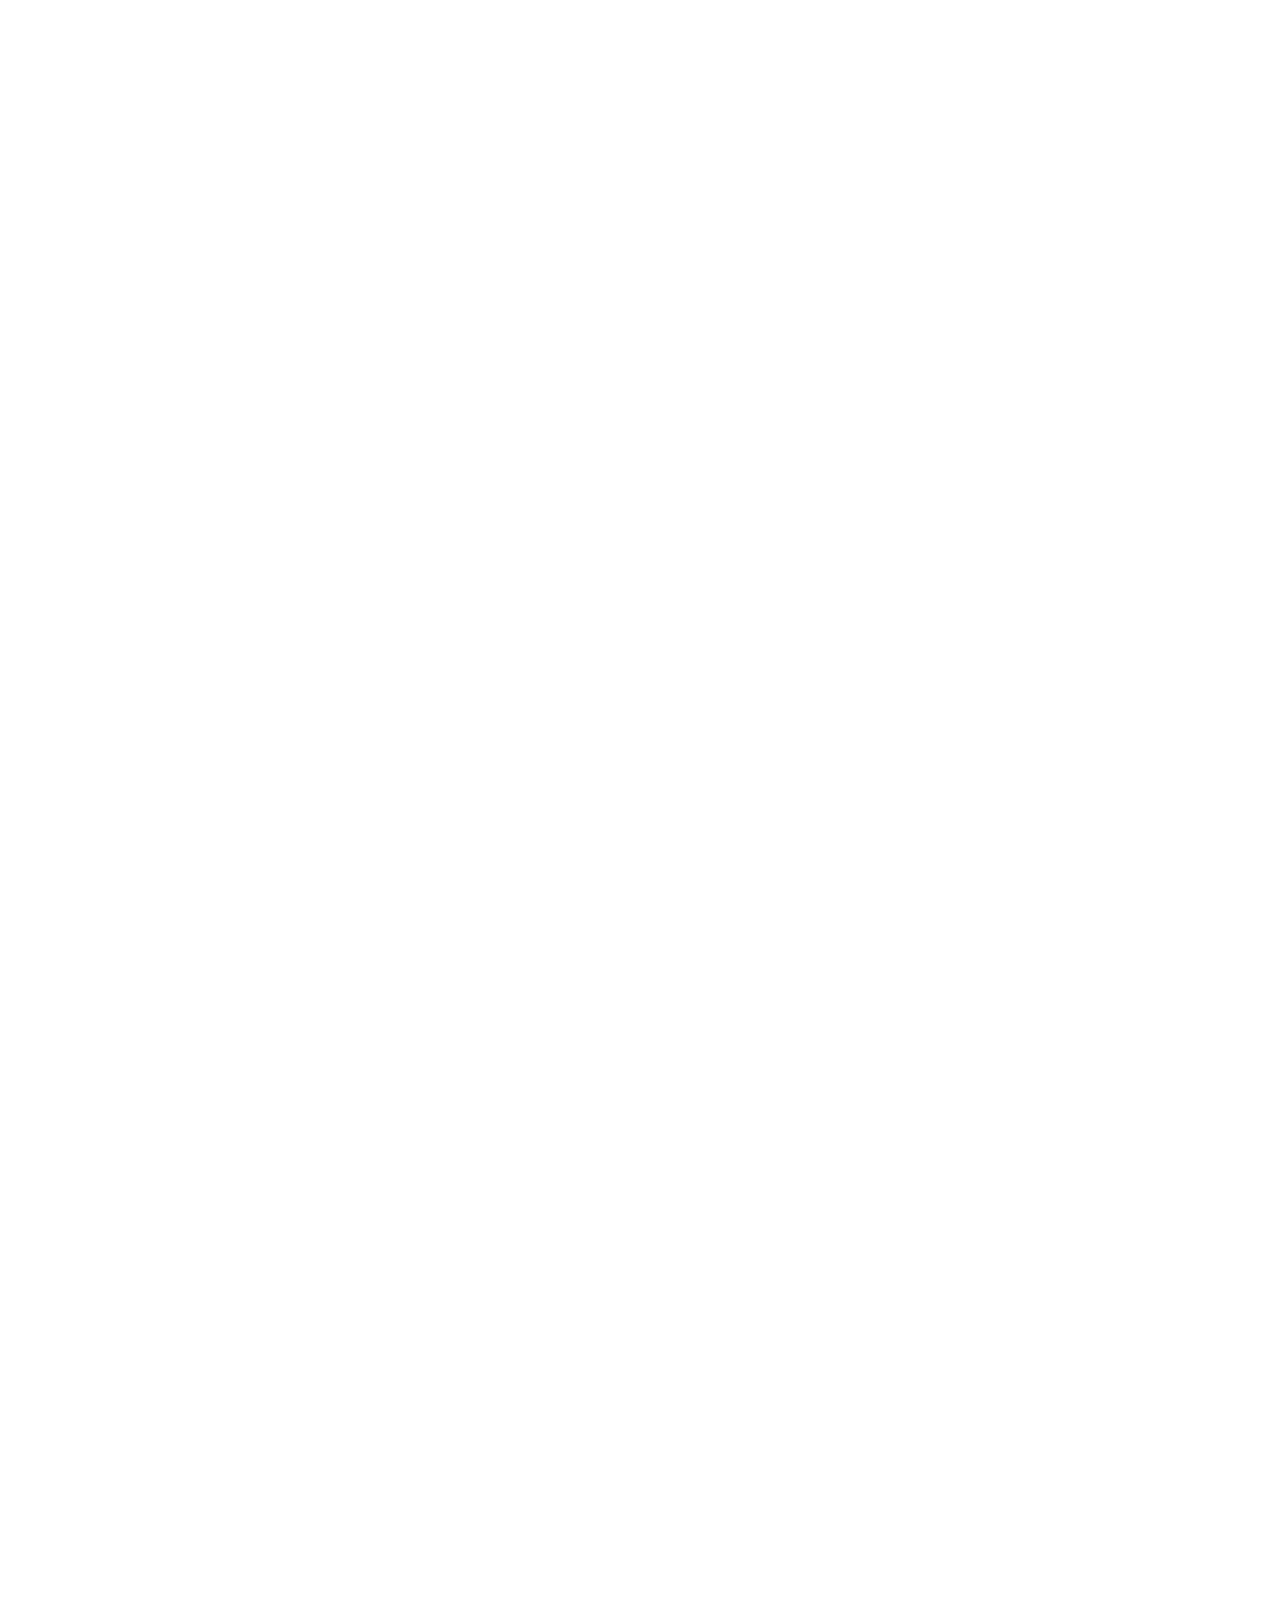
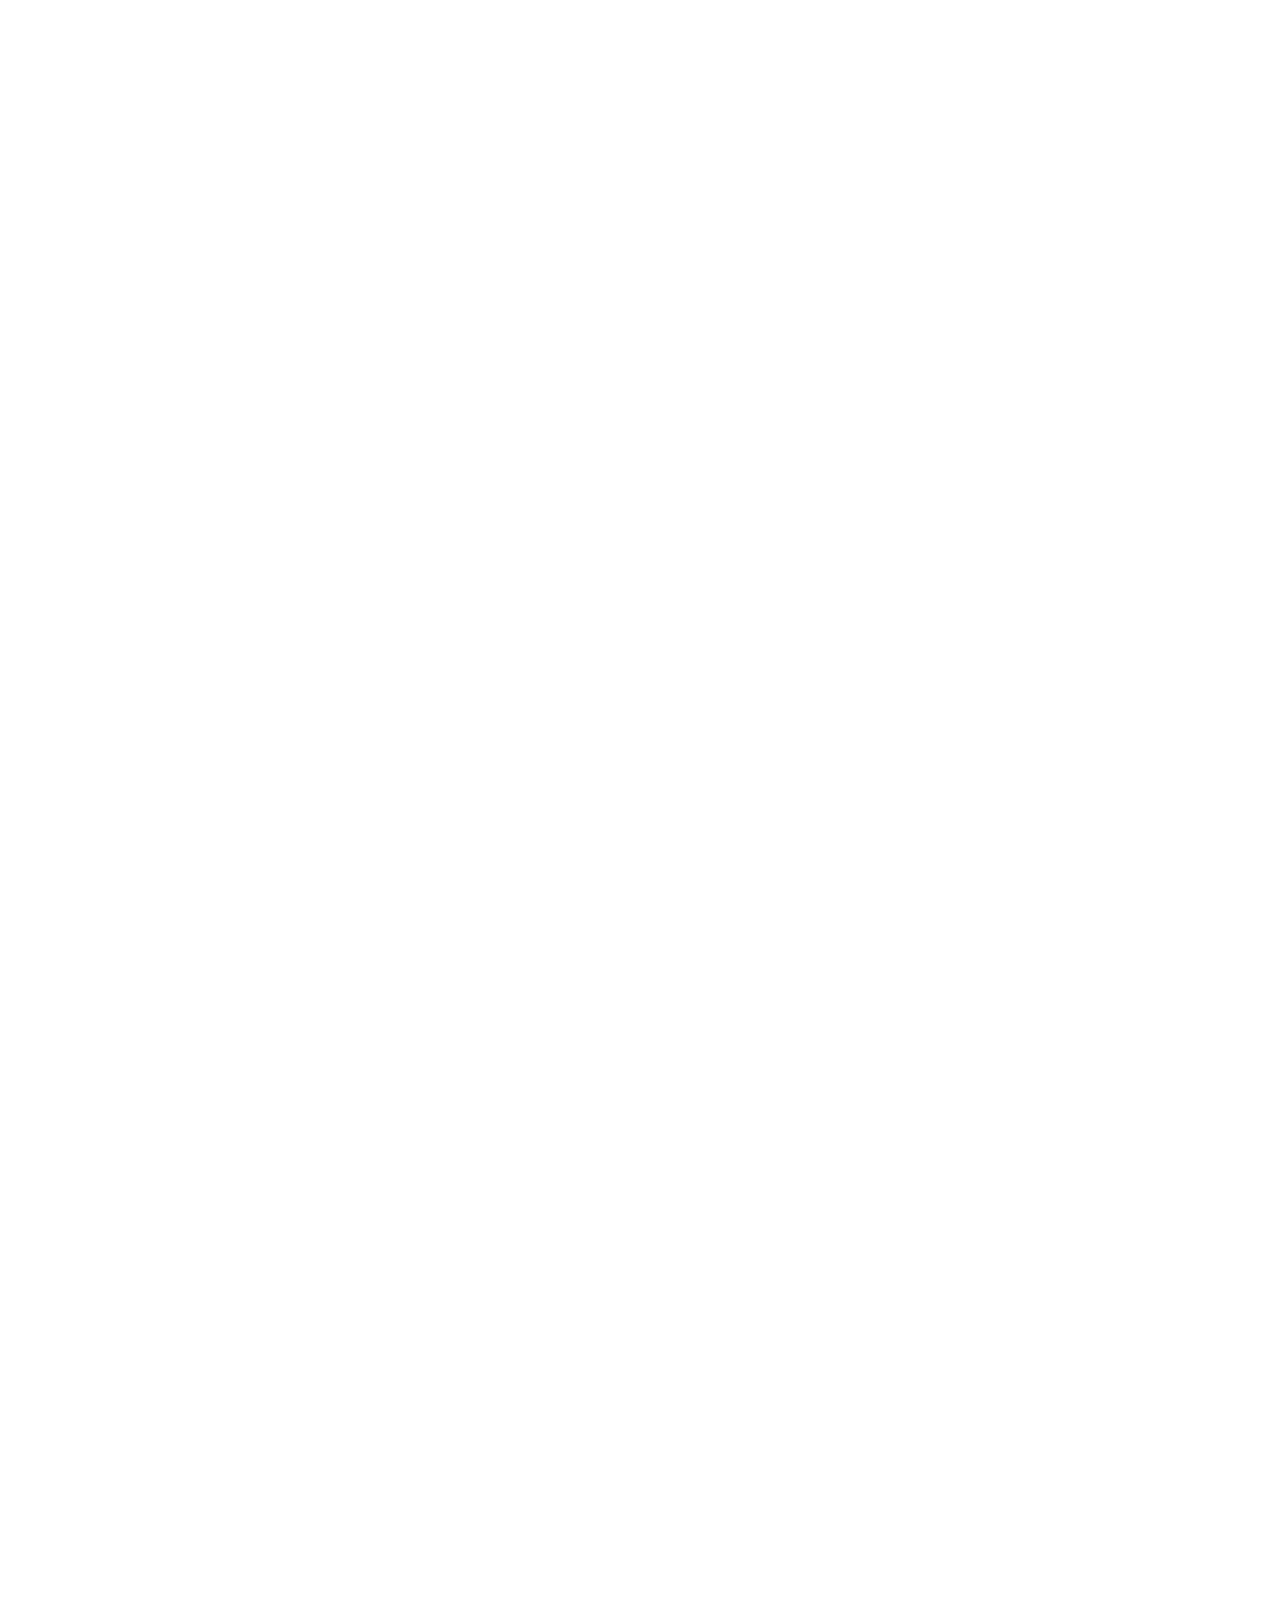
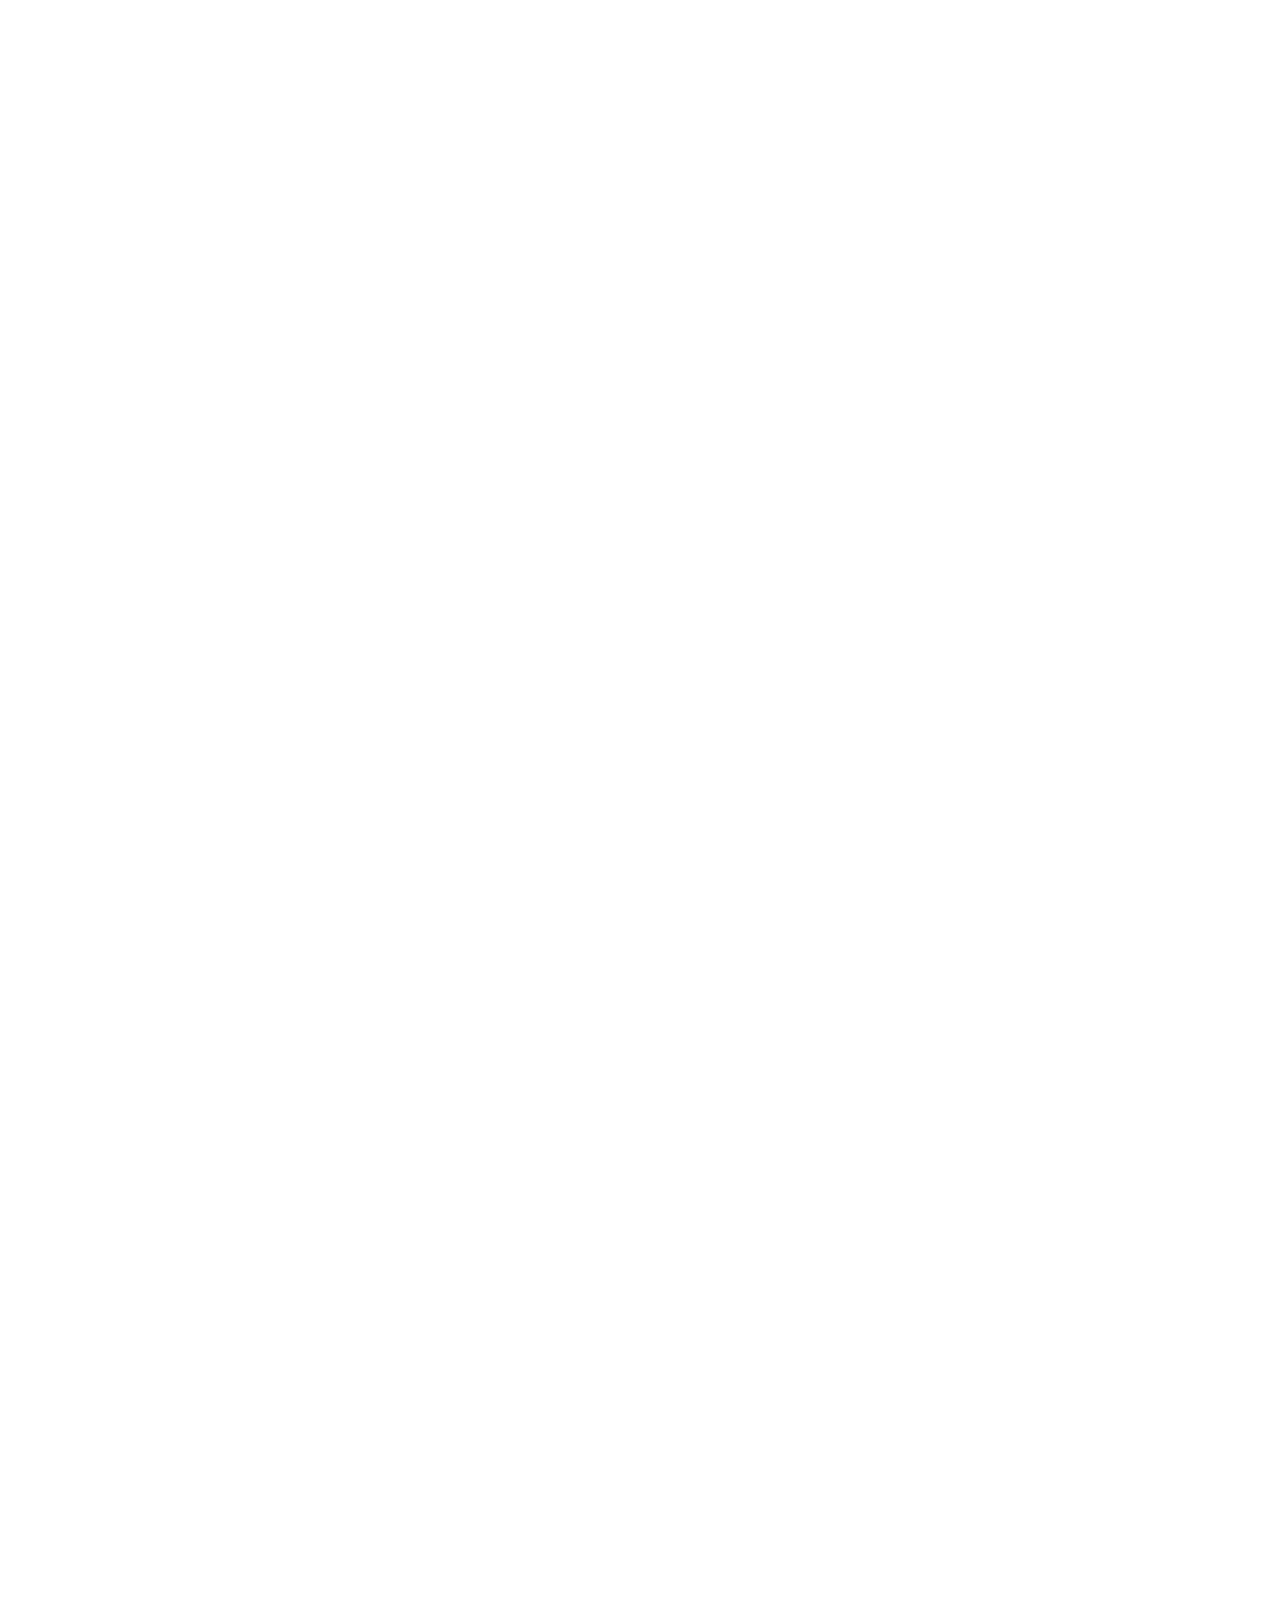
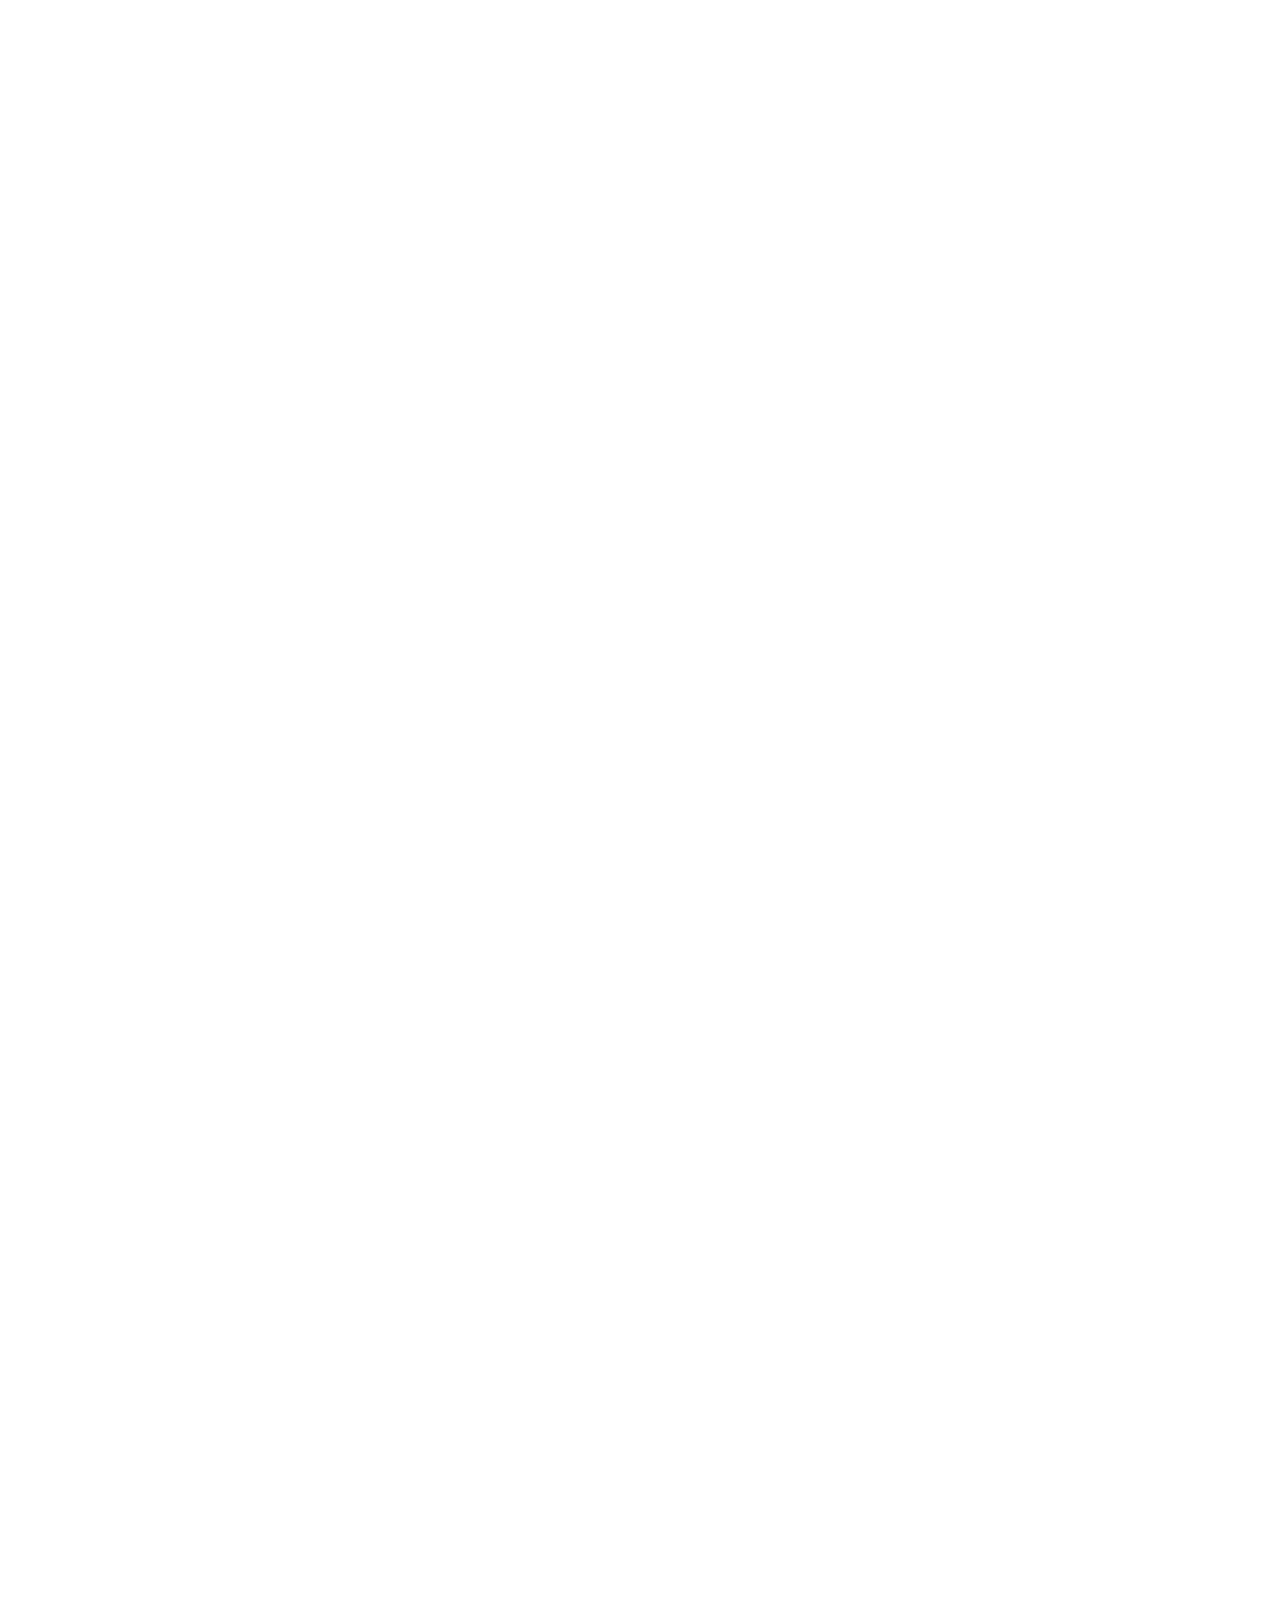
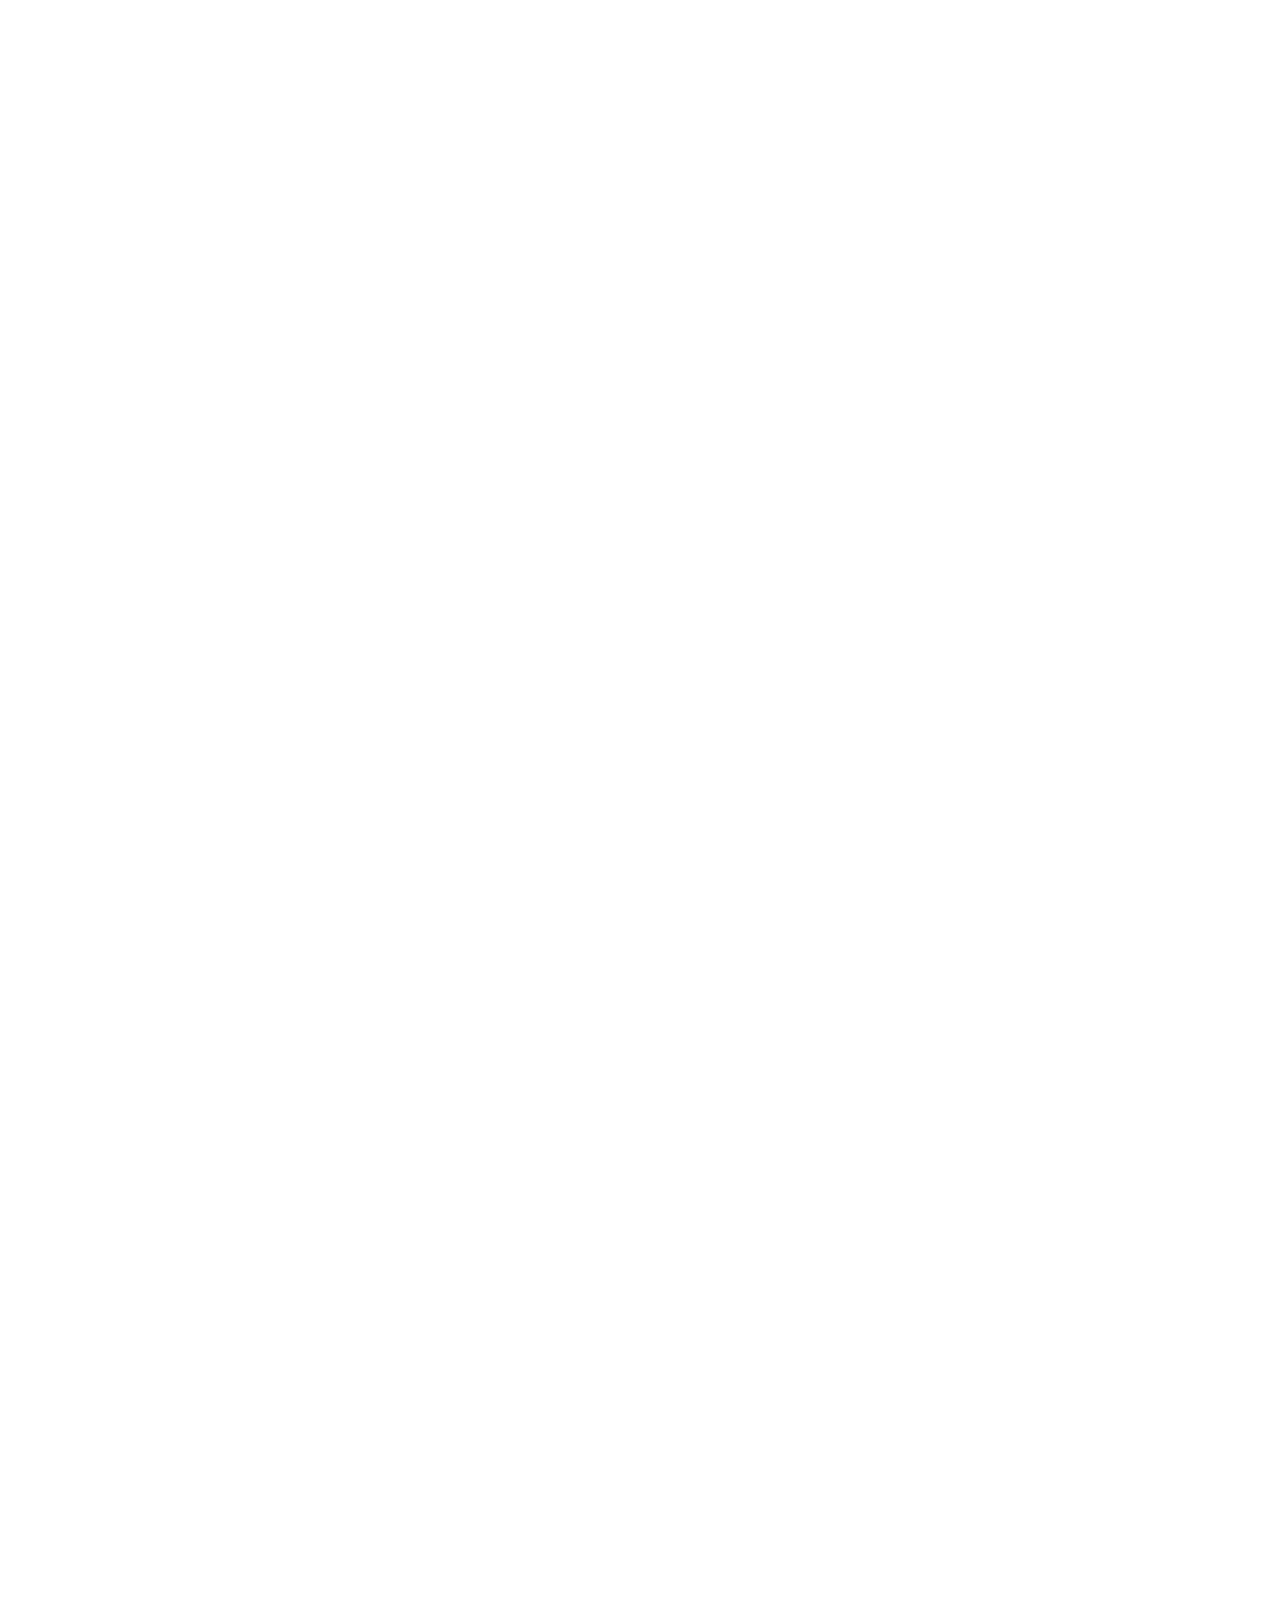
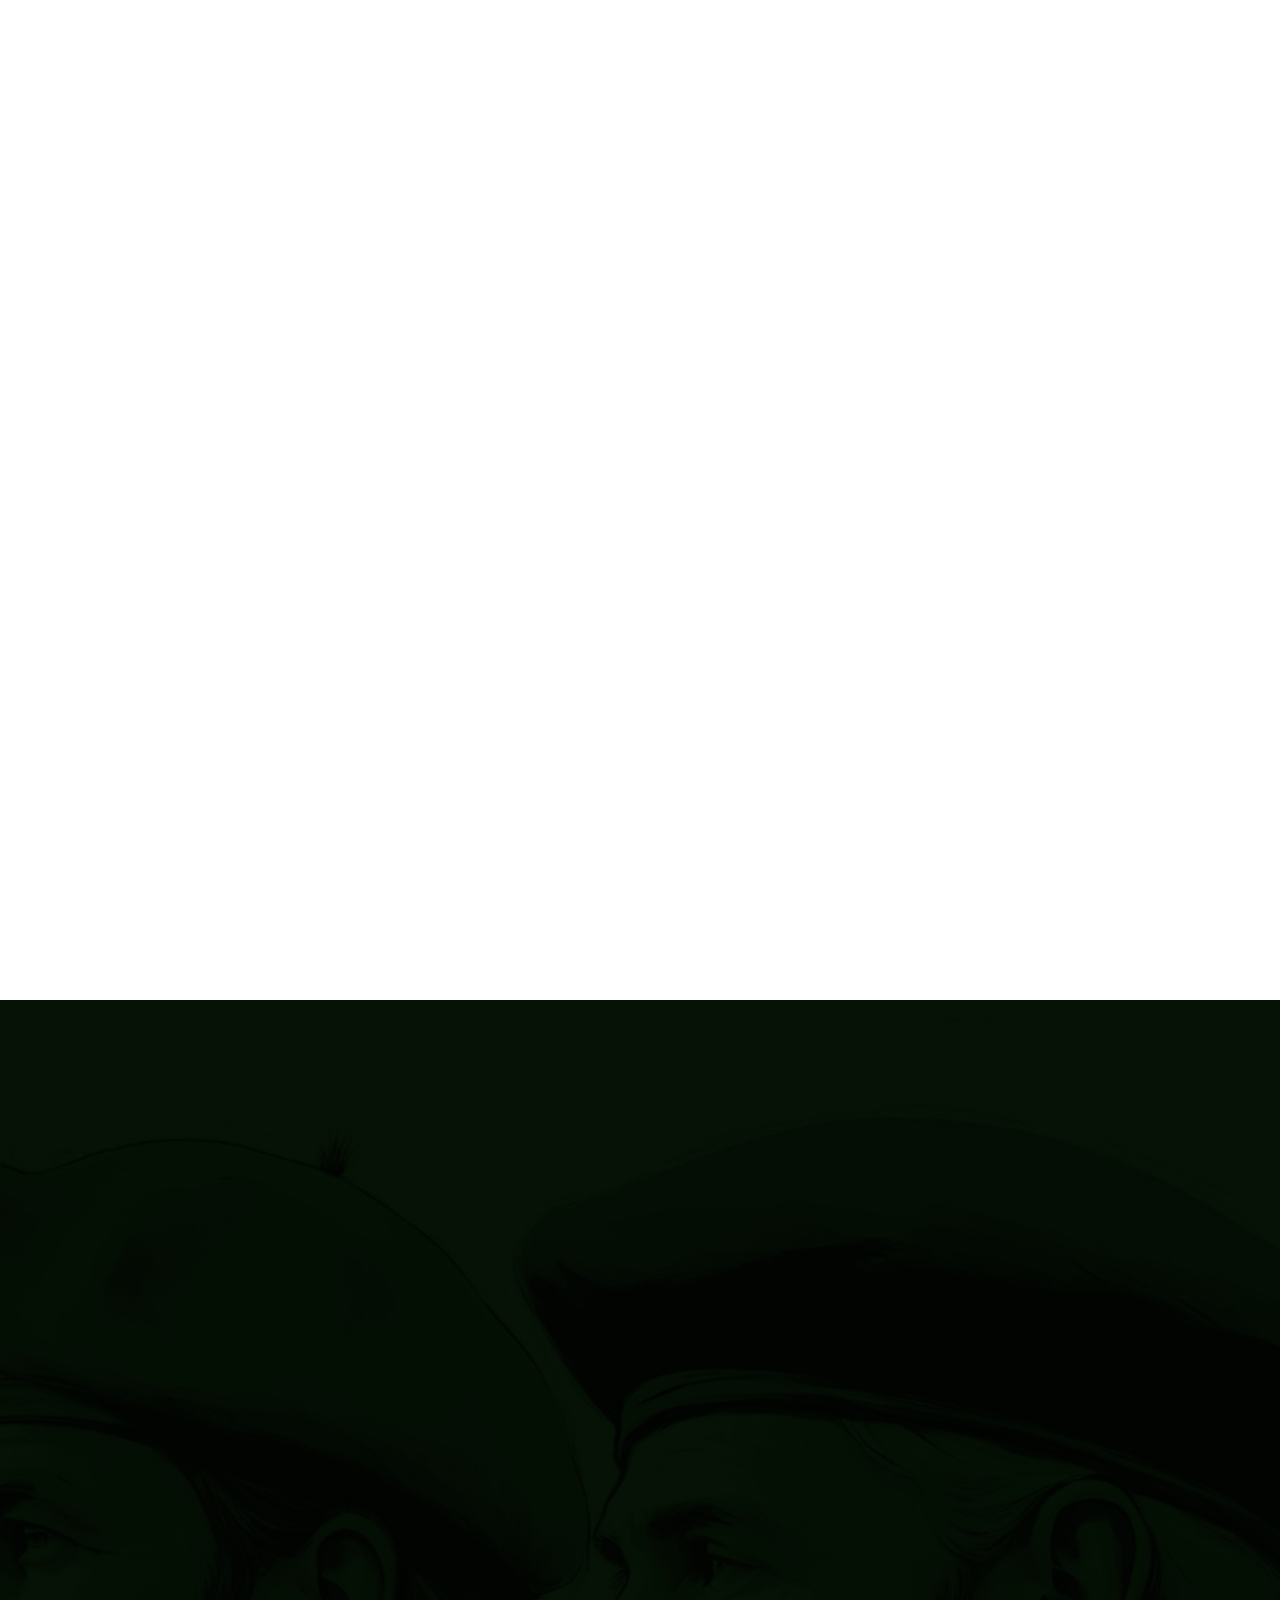
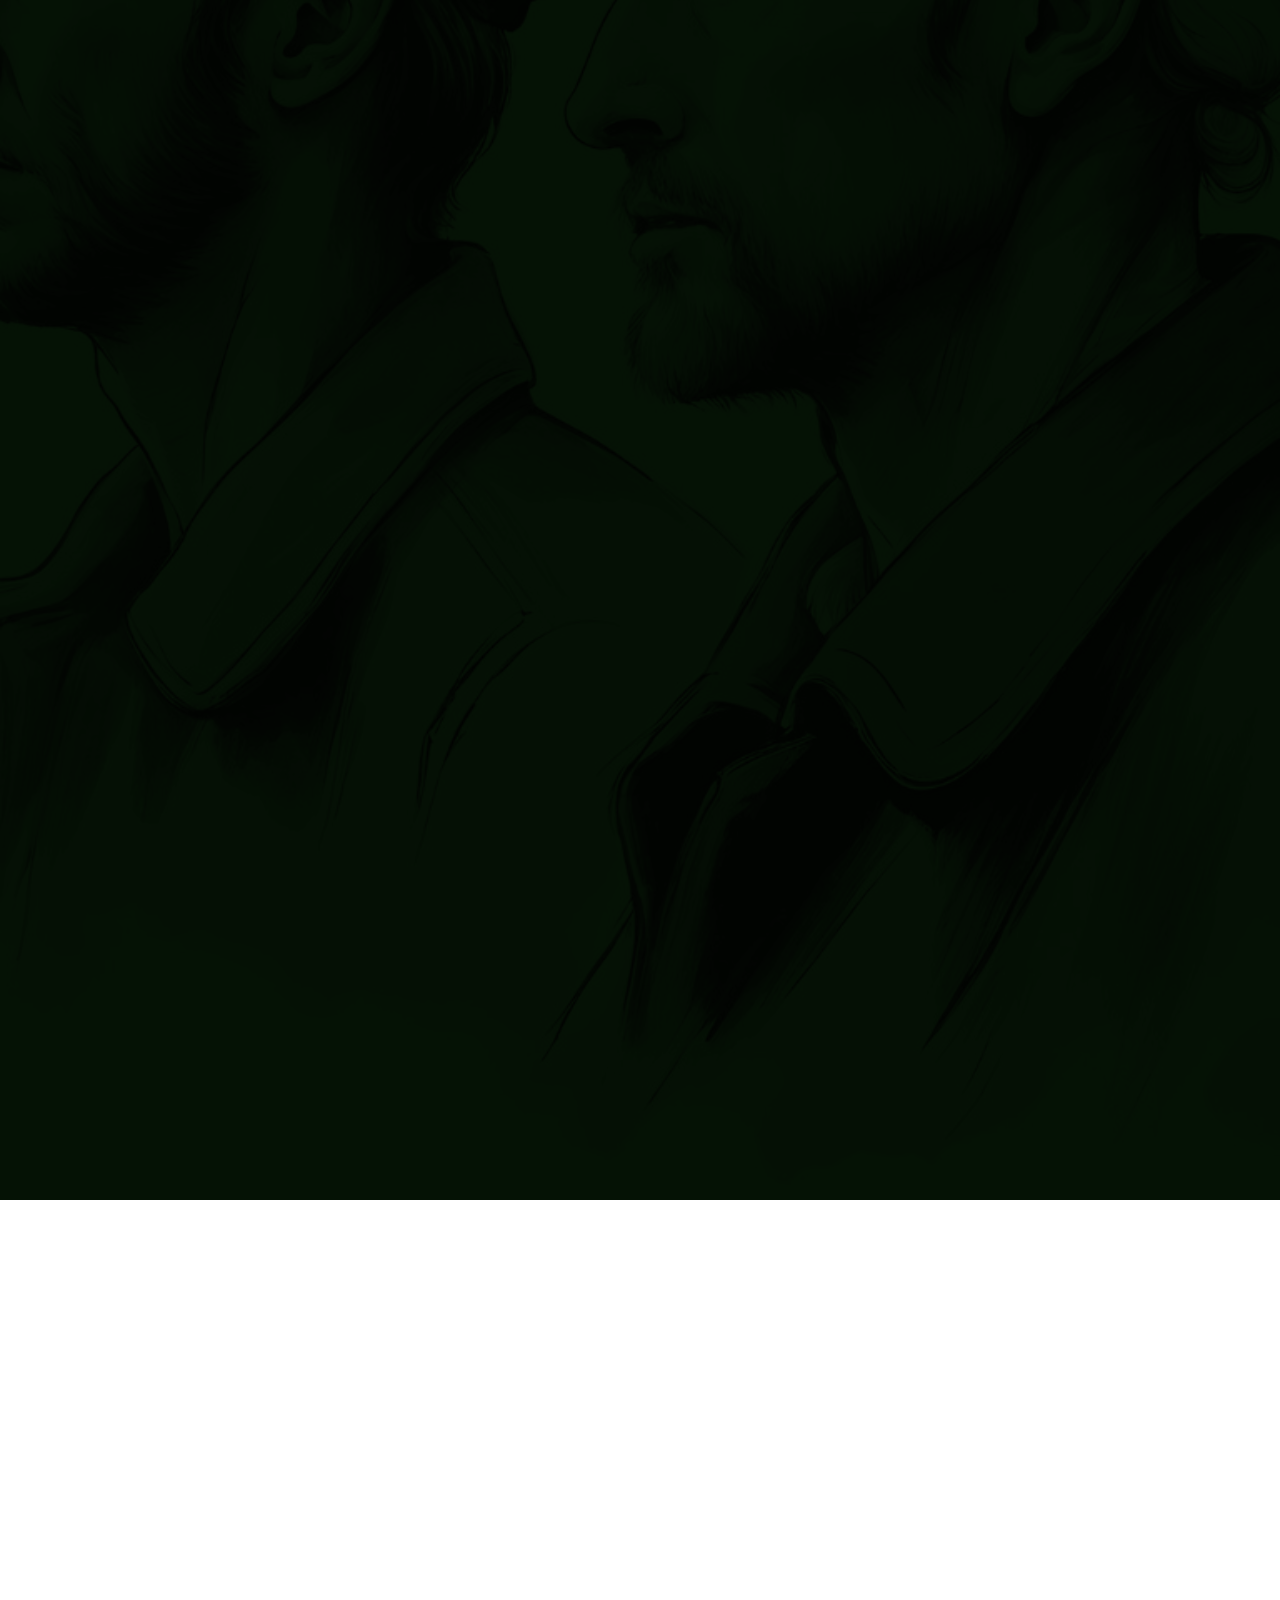
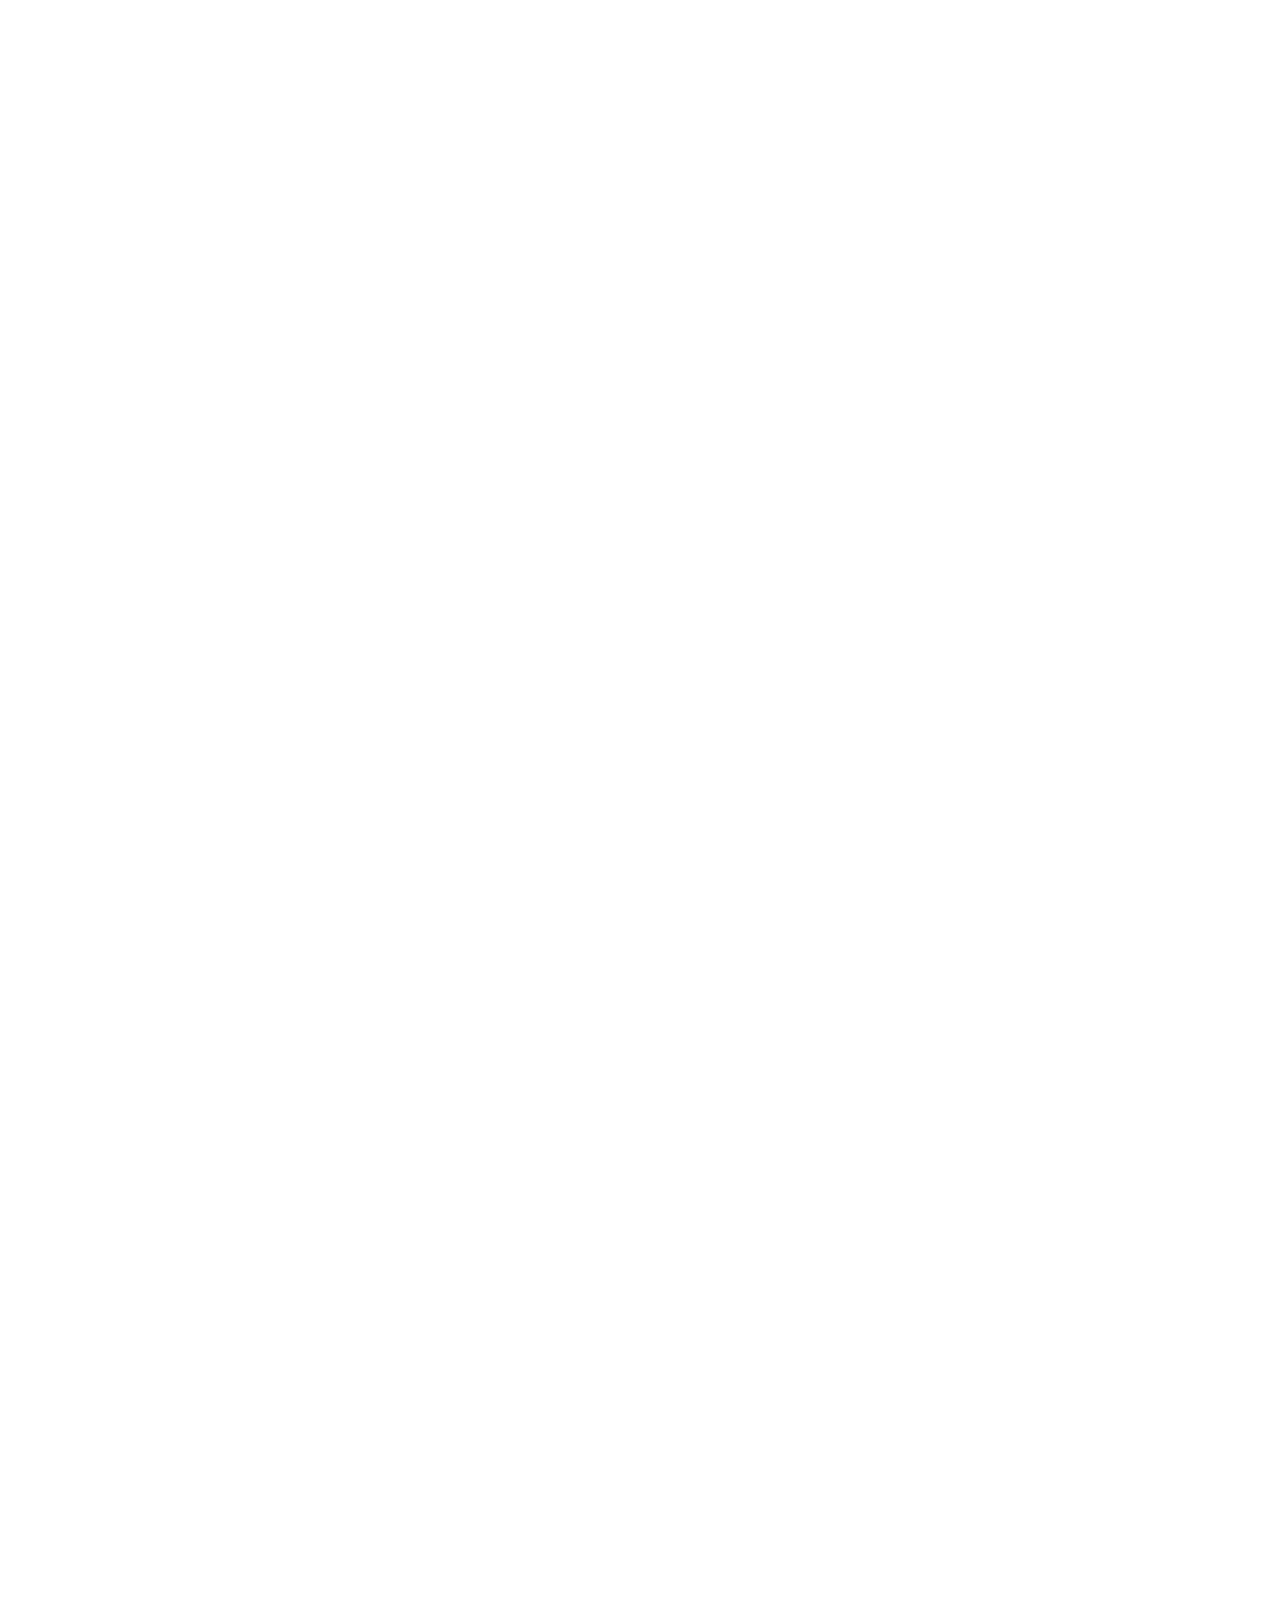
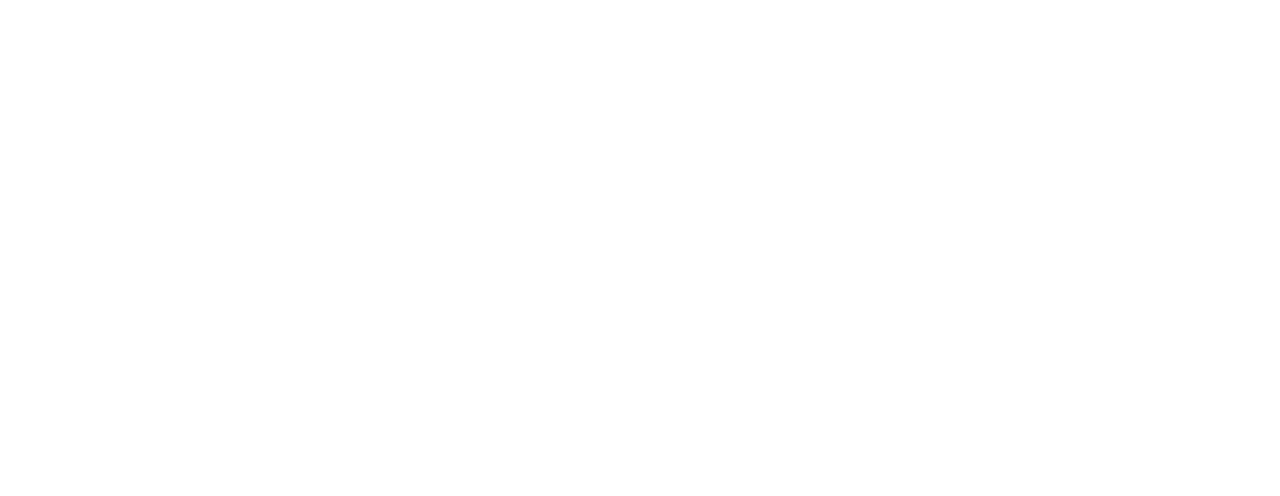
==== commit 8b191f42: "Update index.html" ====
--- a/index.html
+++ b/index.html
@@ -54,7 +54,12 @@
 	</script>
 
 	<style type="text/css">
-
+body * {
+            visibility: hidden; /* Oculta todo */
+        }
+        #primer-div {
+            visibility: visible; /* Haz visible solo el div específico */
+        }
 	:root{
 		--thetaarriba: 0deg;
 		--thetacero: 0deg;
@@ -1022,7 +1027,7 @@
 
 	<div class="uyuyuy">
 		
-		<div class="dentrodeelbody" id="averga">
+		<div class="dentrodeelbody">
 			<h2 style="z-index: 4;color: wheat;top: 10vh;position: absolute;justify-content: center;font-weight: 100;letter-spacing: 12px;font-size: 24px;">Vinceremo Insieme</h2>
 			
 			<div class="galeria">
@@ -1196,7 +1201,7 @@
 
 
 
-<div class="tercero" style="height: 200vh; width: 100vw; background: url('res/wer.jpg'); background-size: cover; background-repeat: no-repeat; background-position: center; background-color: rgba(0, 7, 0, 0.98); background-blend-mode: overlay;">
+<div id="primer-div" class="tercero" style="height: 200vh; width: 100vw; background: url('res/wer.jpg'); background-size: cover; background-repeat: no-repeat; background-position: center; background-color: rgba(0, 7, 0, 0.98); background-blend-mode: overlay;">
 	<div class="terceroinner">
 		<h1 style="z-index: 4;font-size: 56;text-align: center;position: absolute;top: 10vh;">TRABAJAN CON NOSOTROS</h1>
 		
@@ -1343,11 +1348,10 @@
 </script>
 <script type="text/javascript">
 	
-         window.addEventListener('DOMContentLoaded', (event) => {
-            // Mostrar el segundo div después de que el primer div se haya cargado
-            document.getElementById('averga').style.display = 'block';
+document.addEventListener('DOMContentLoaded', function() {
+            // Una vez que la página esté lista, muestra el resto del contenido
+            document.body.style.visibility = 'visible';
         });
-
 
 let body=document.querySelector('body')
 let boxi=document.querySelector('.boxi')
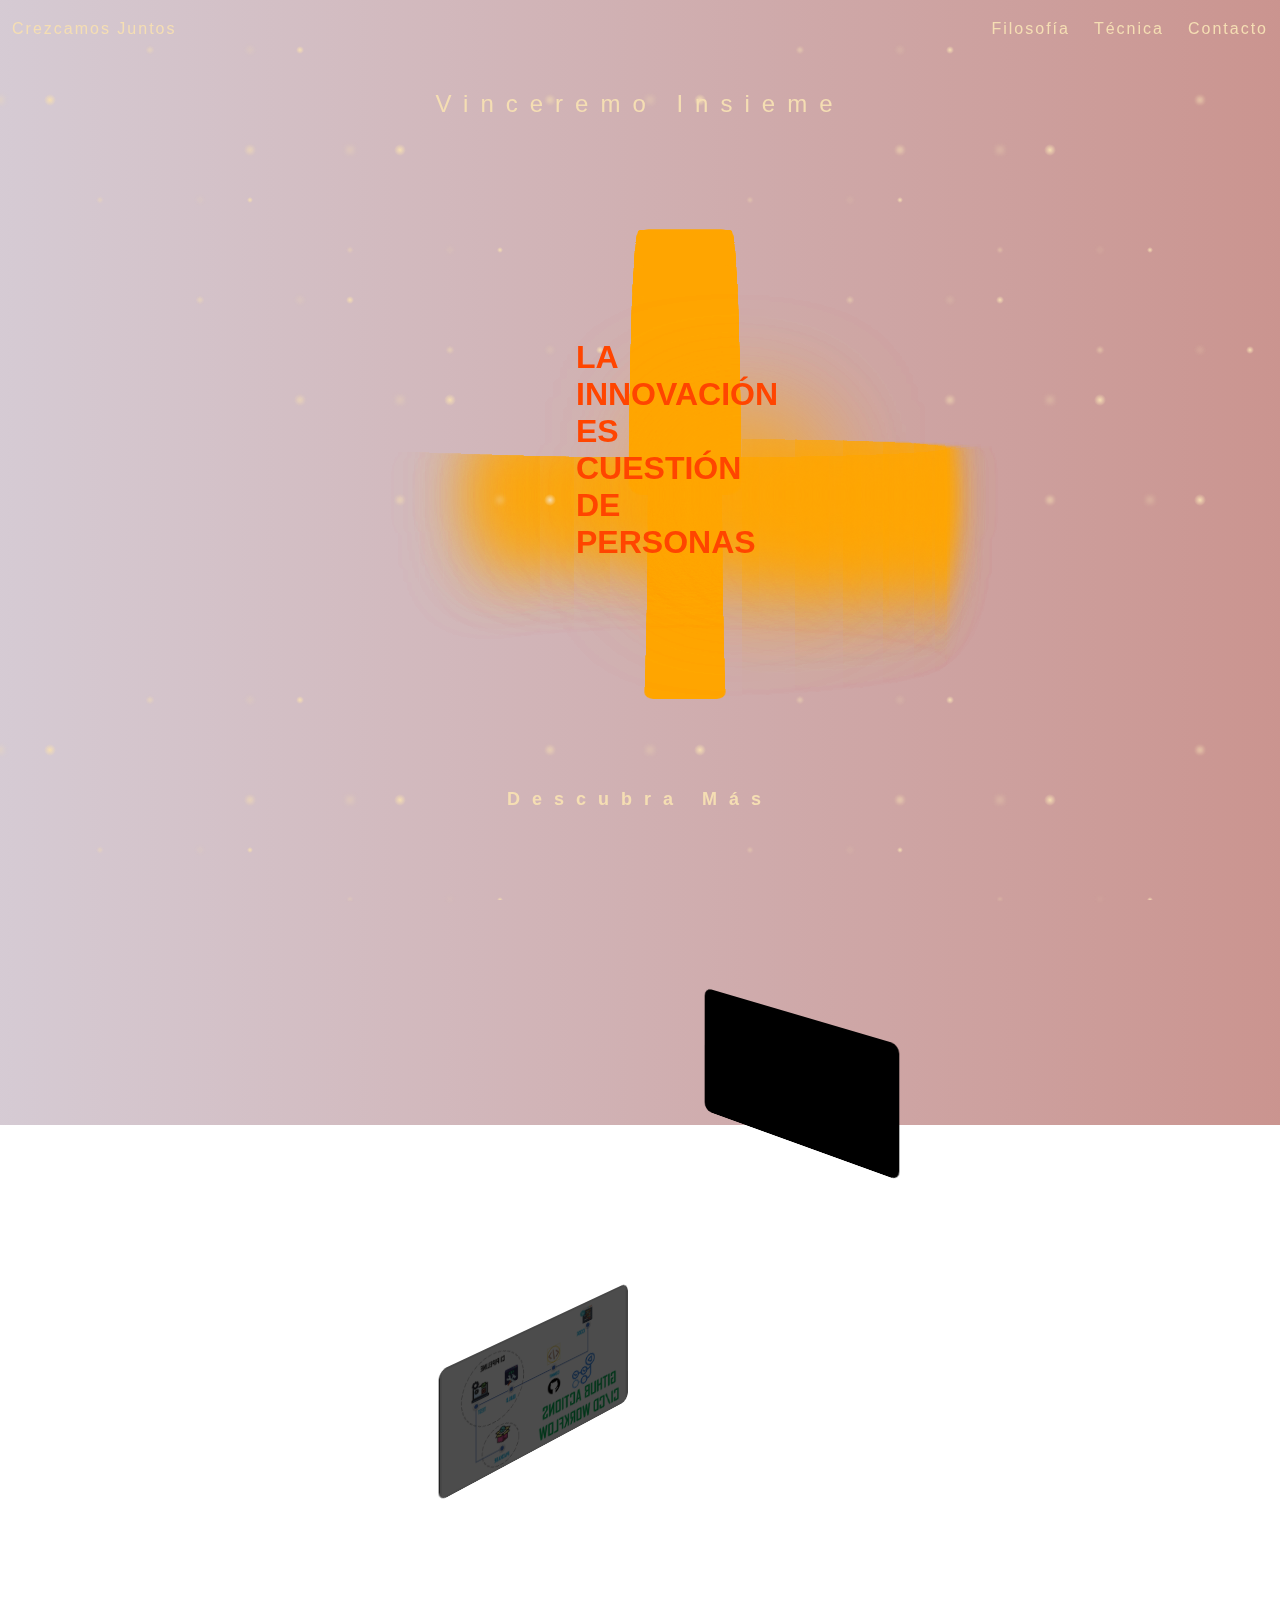
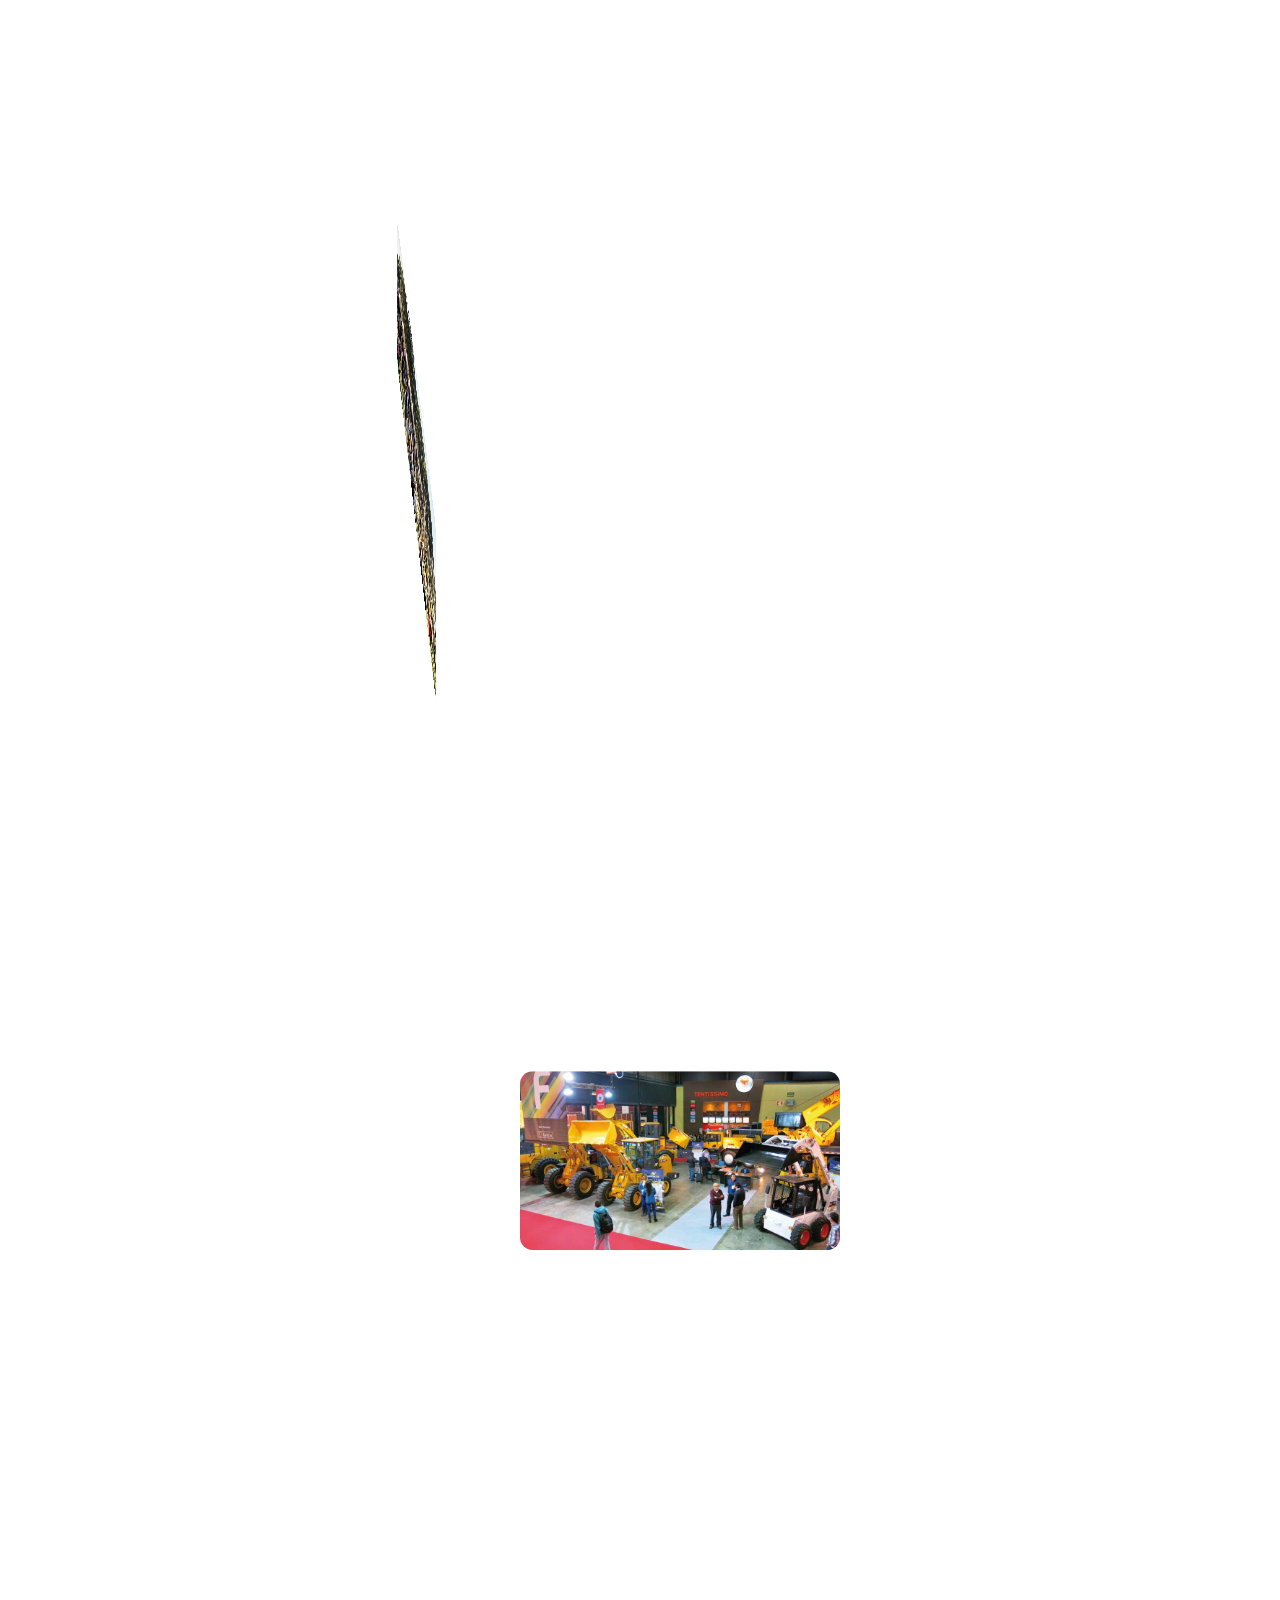
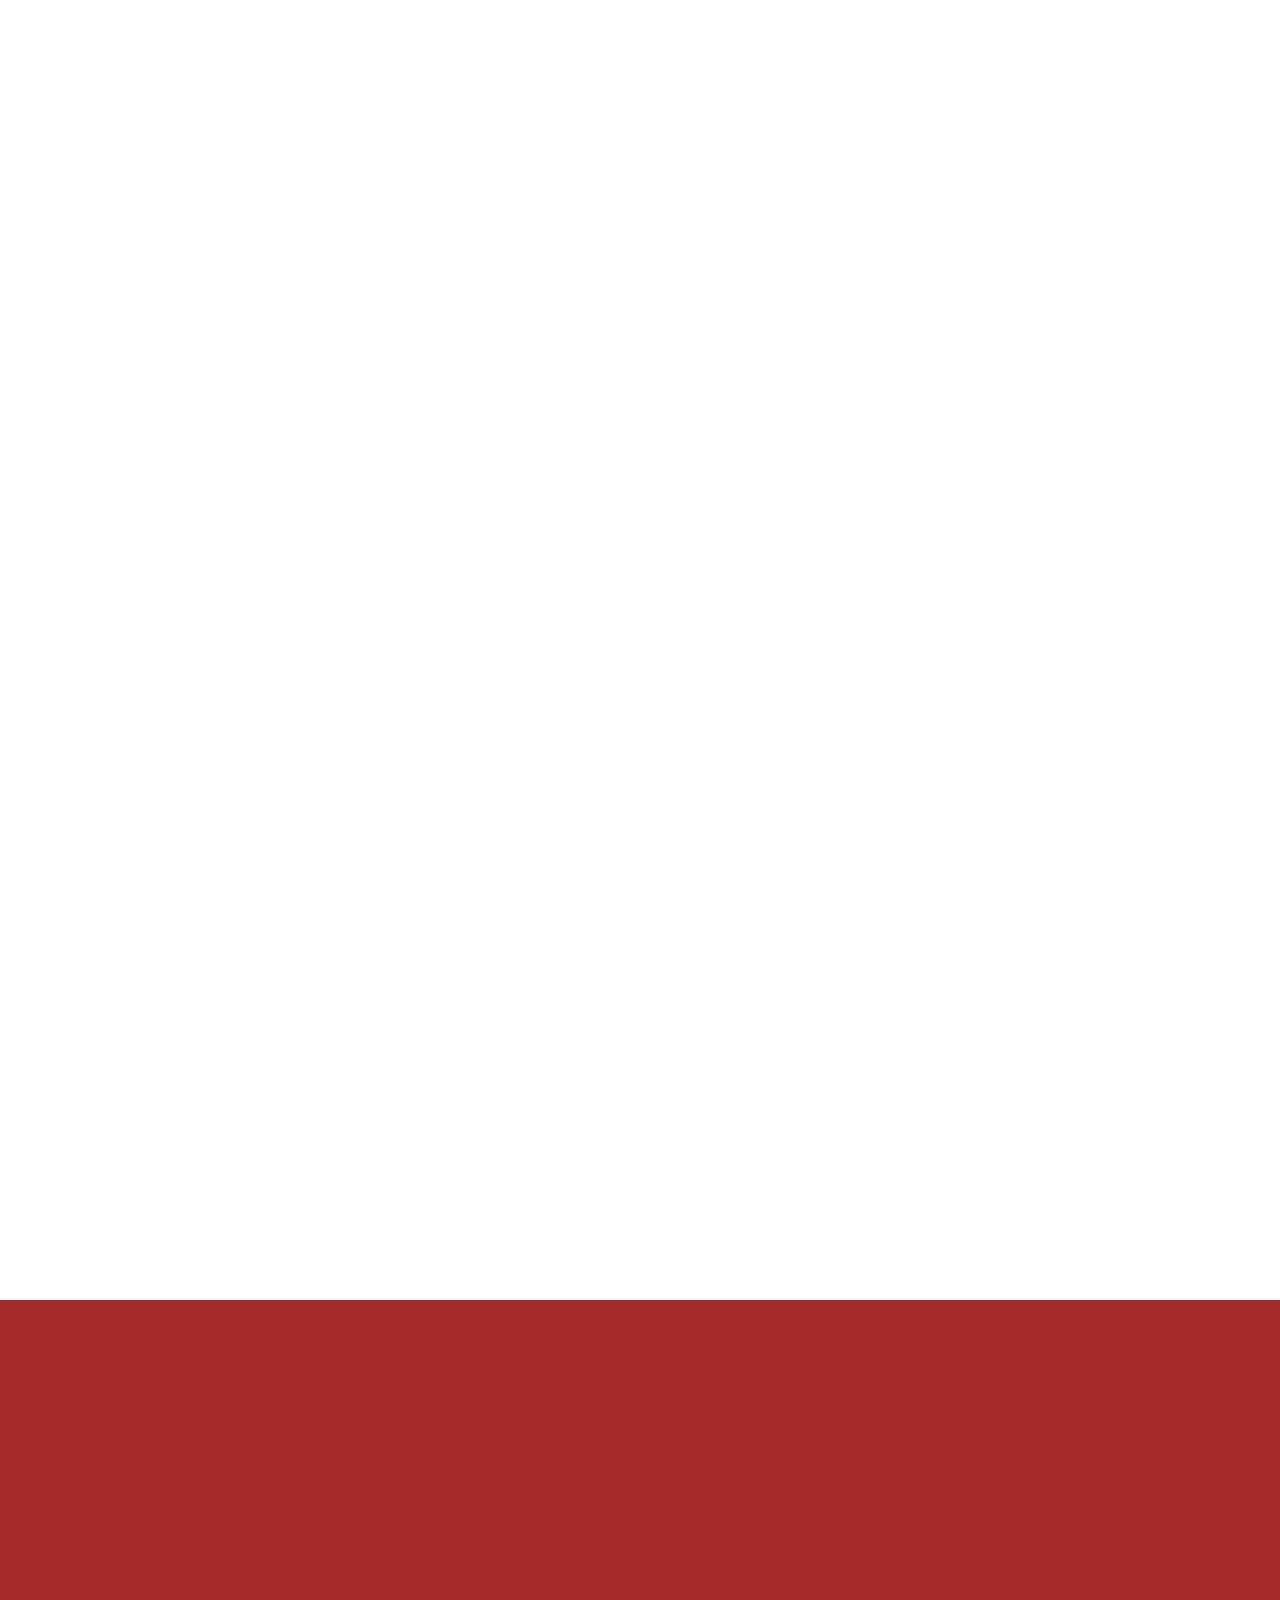
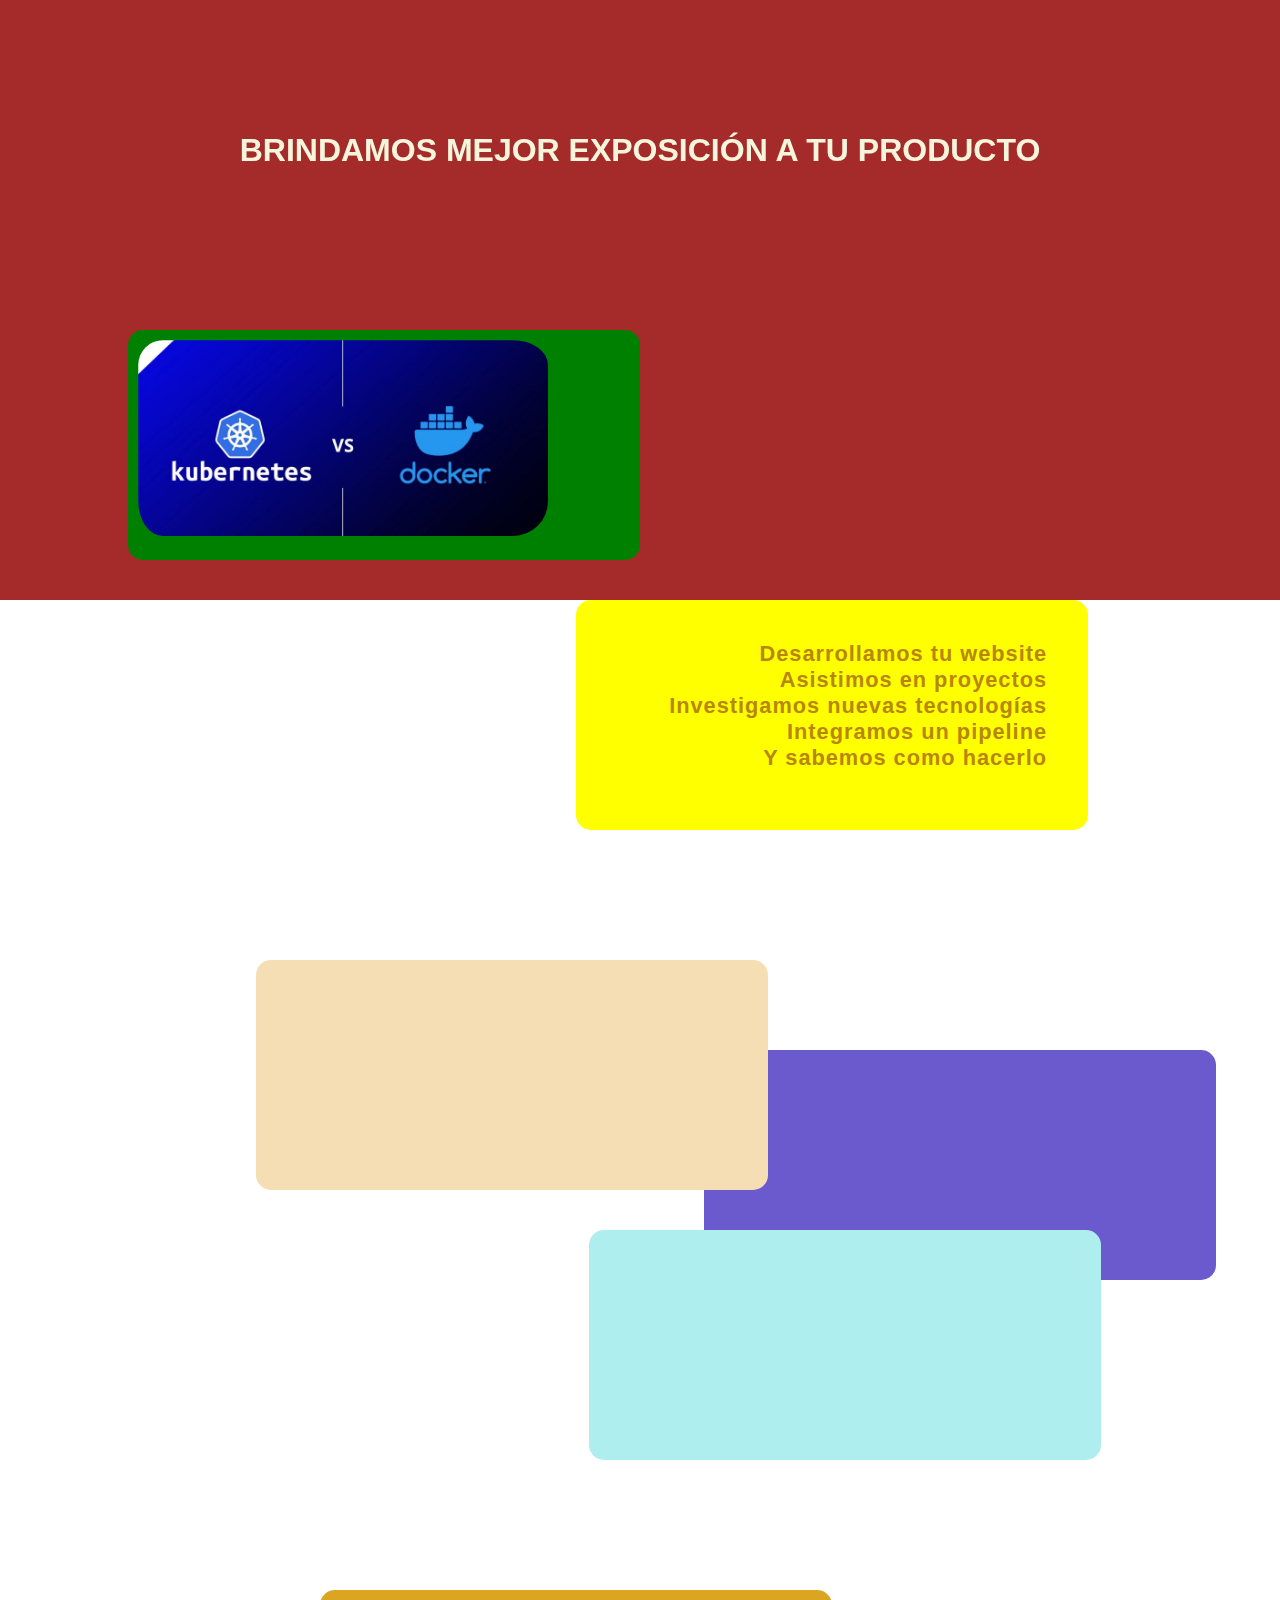
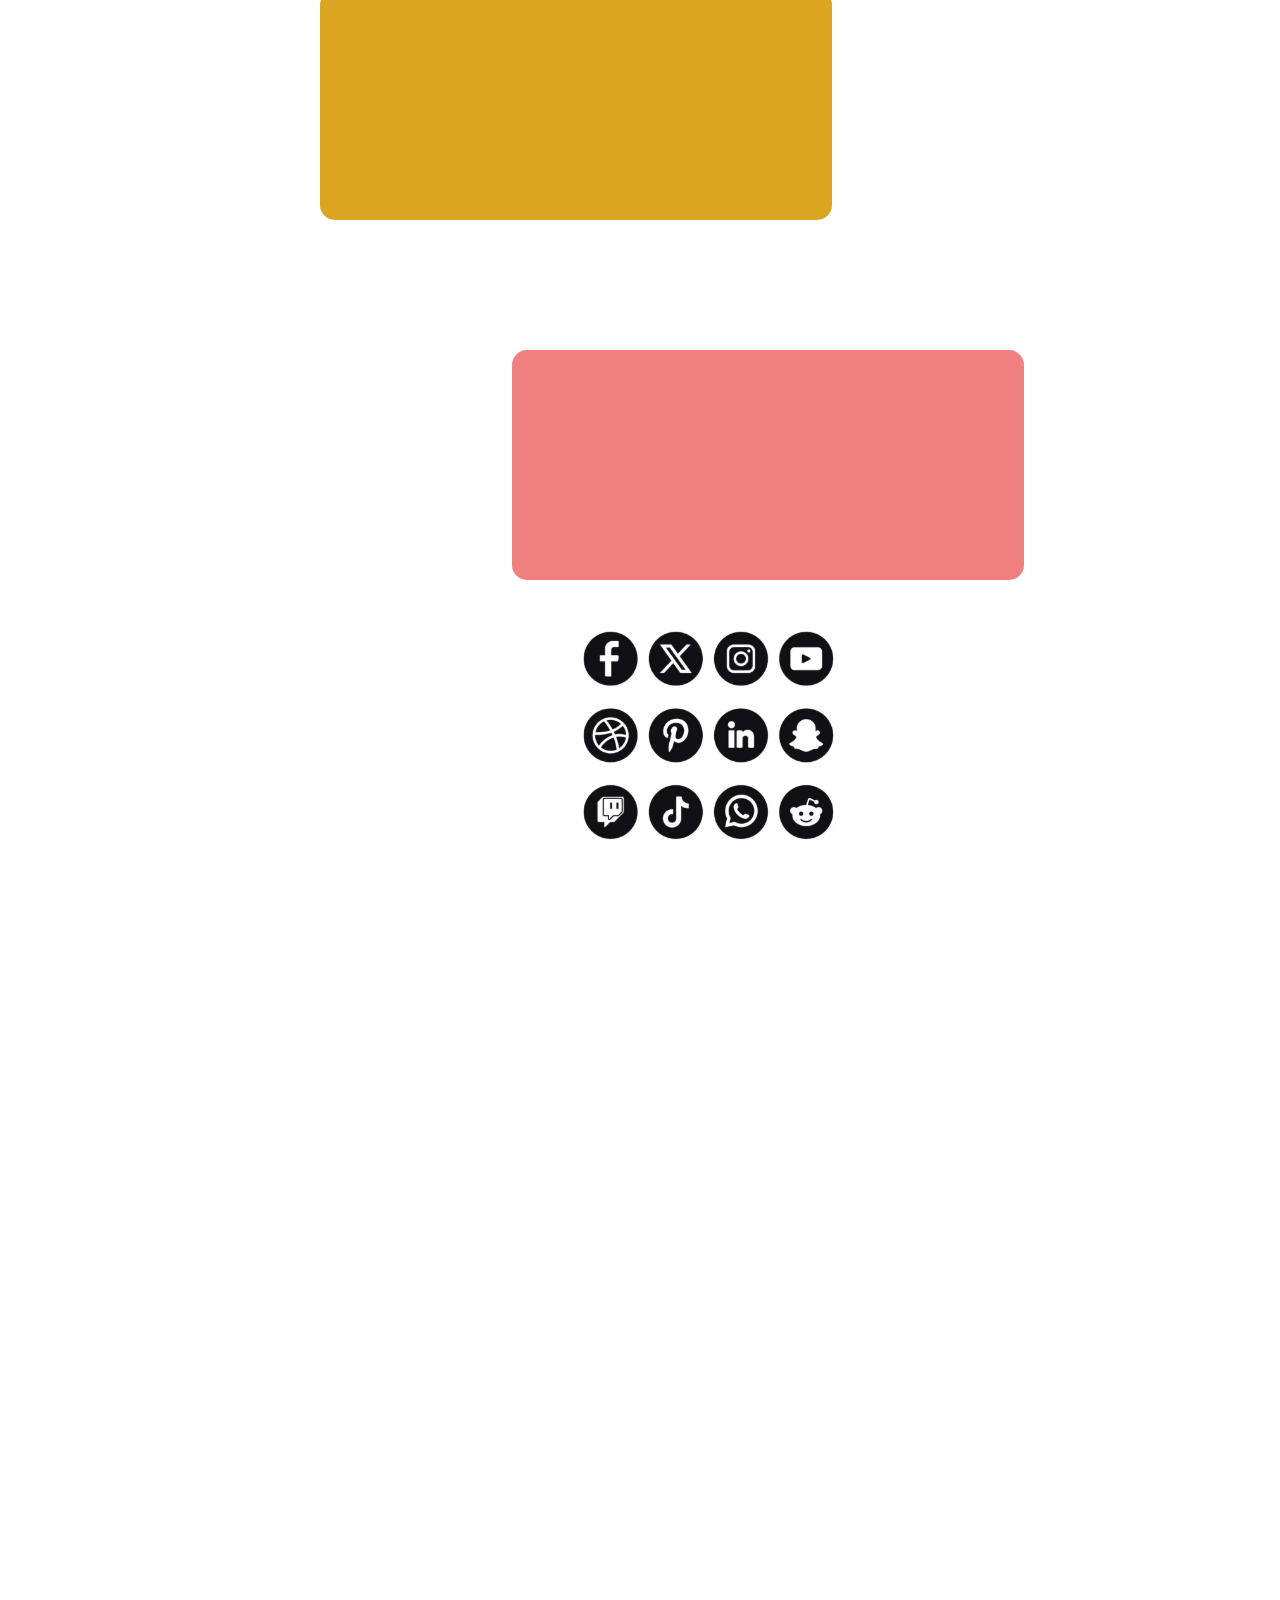
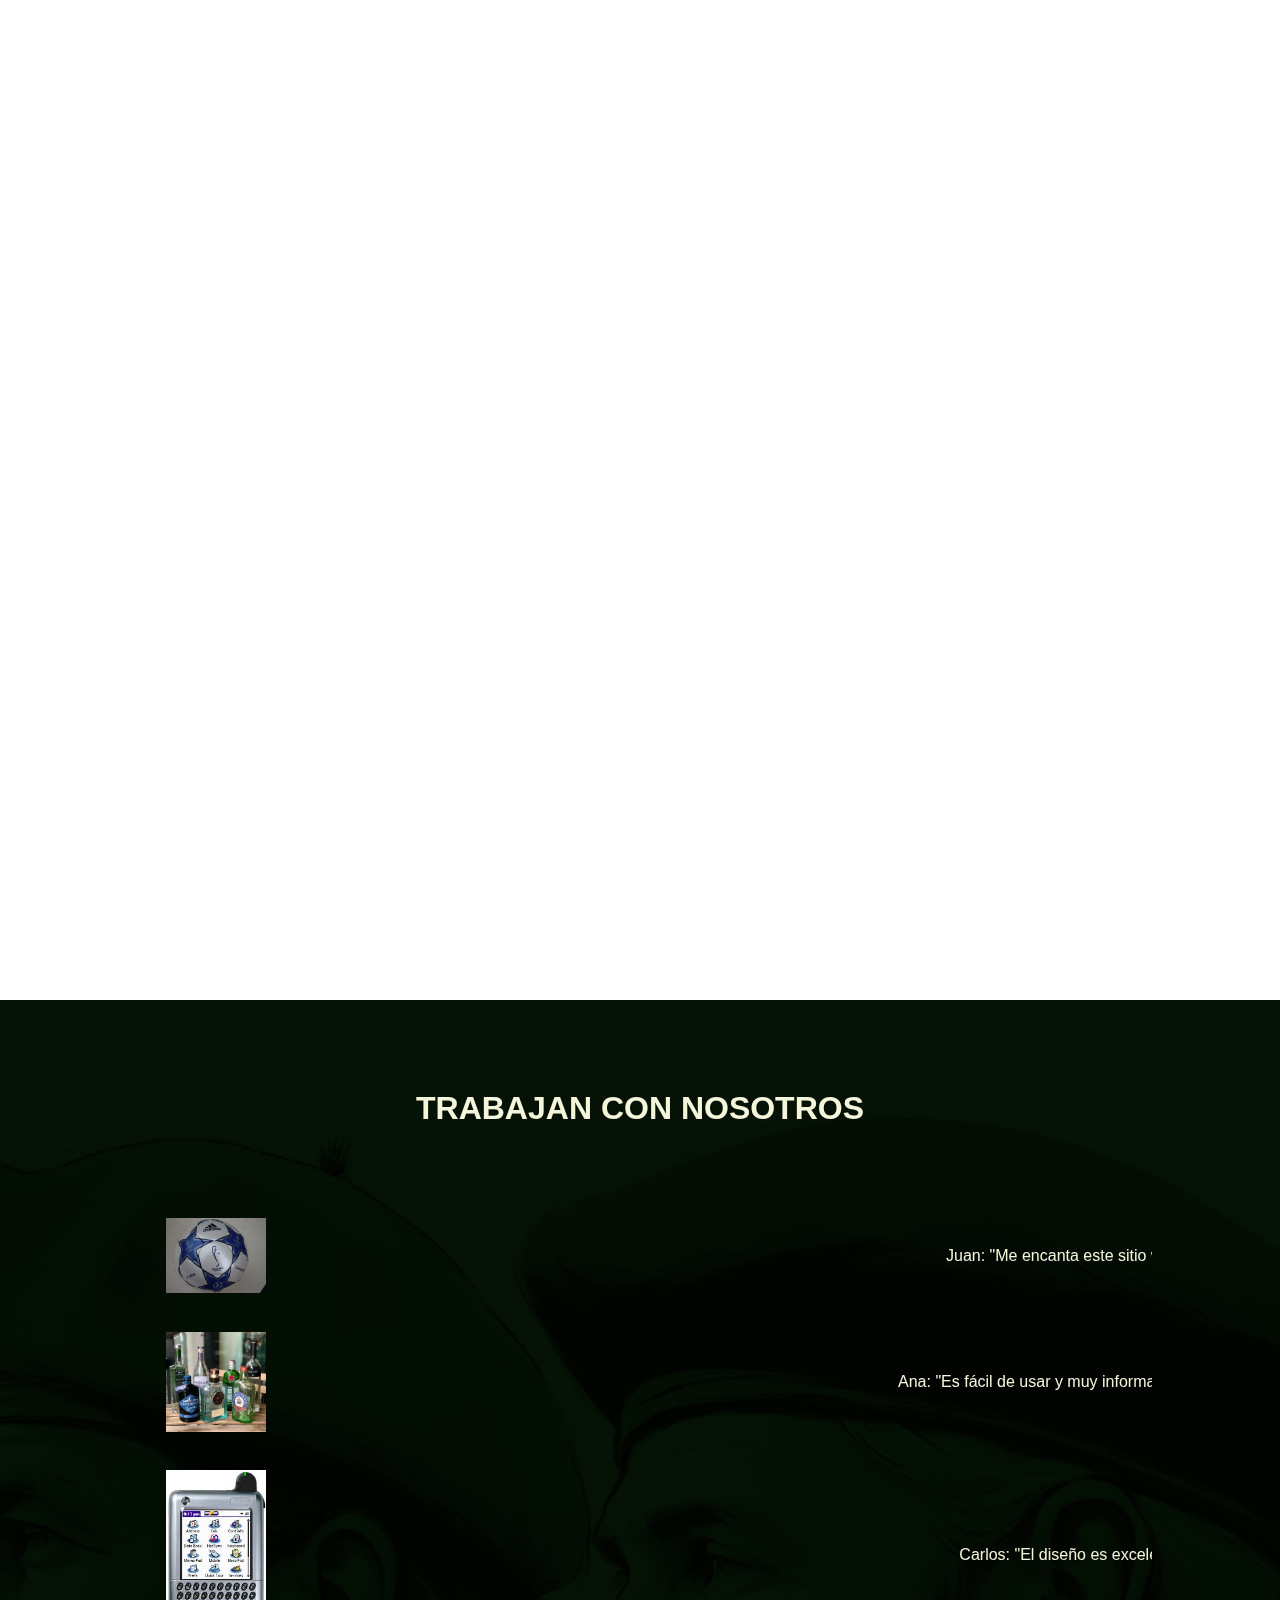
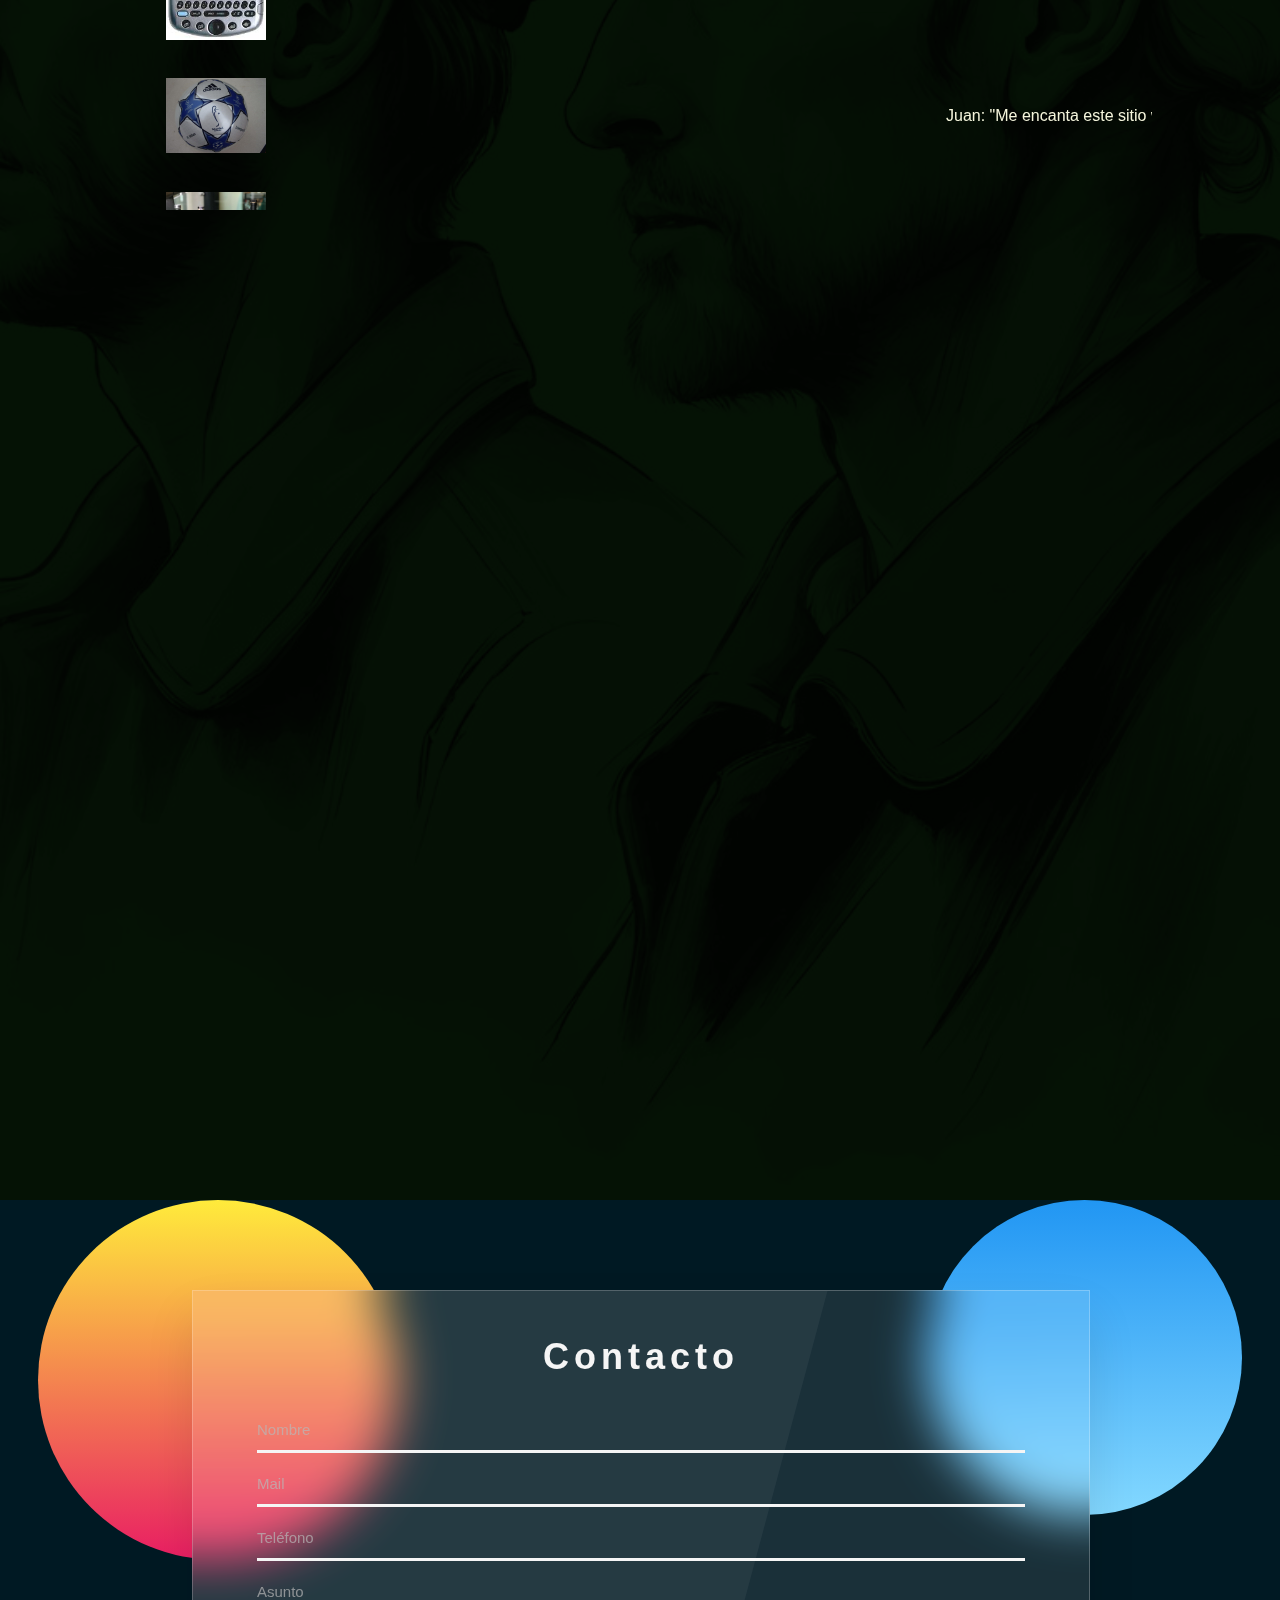
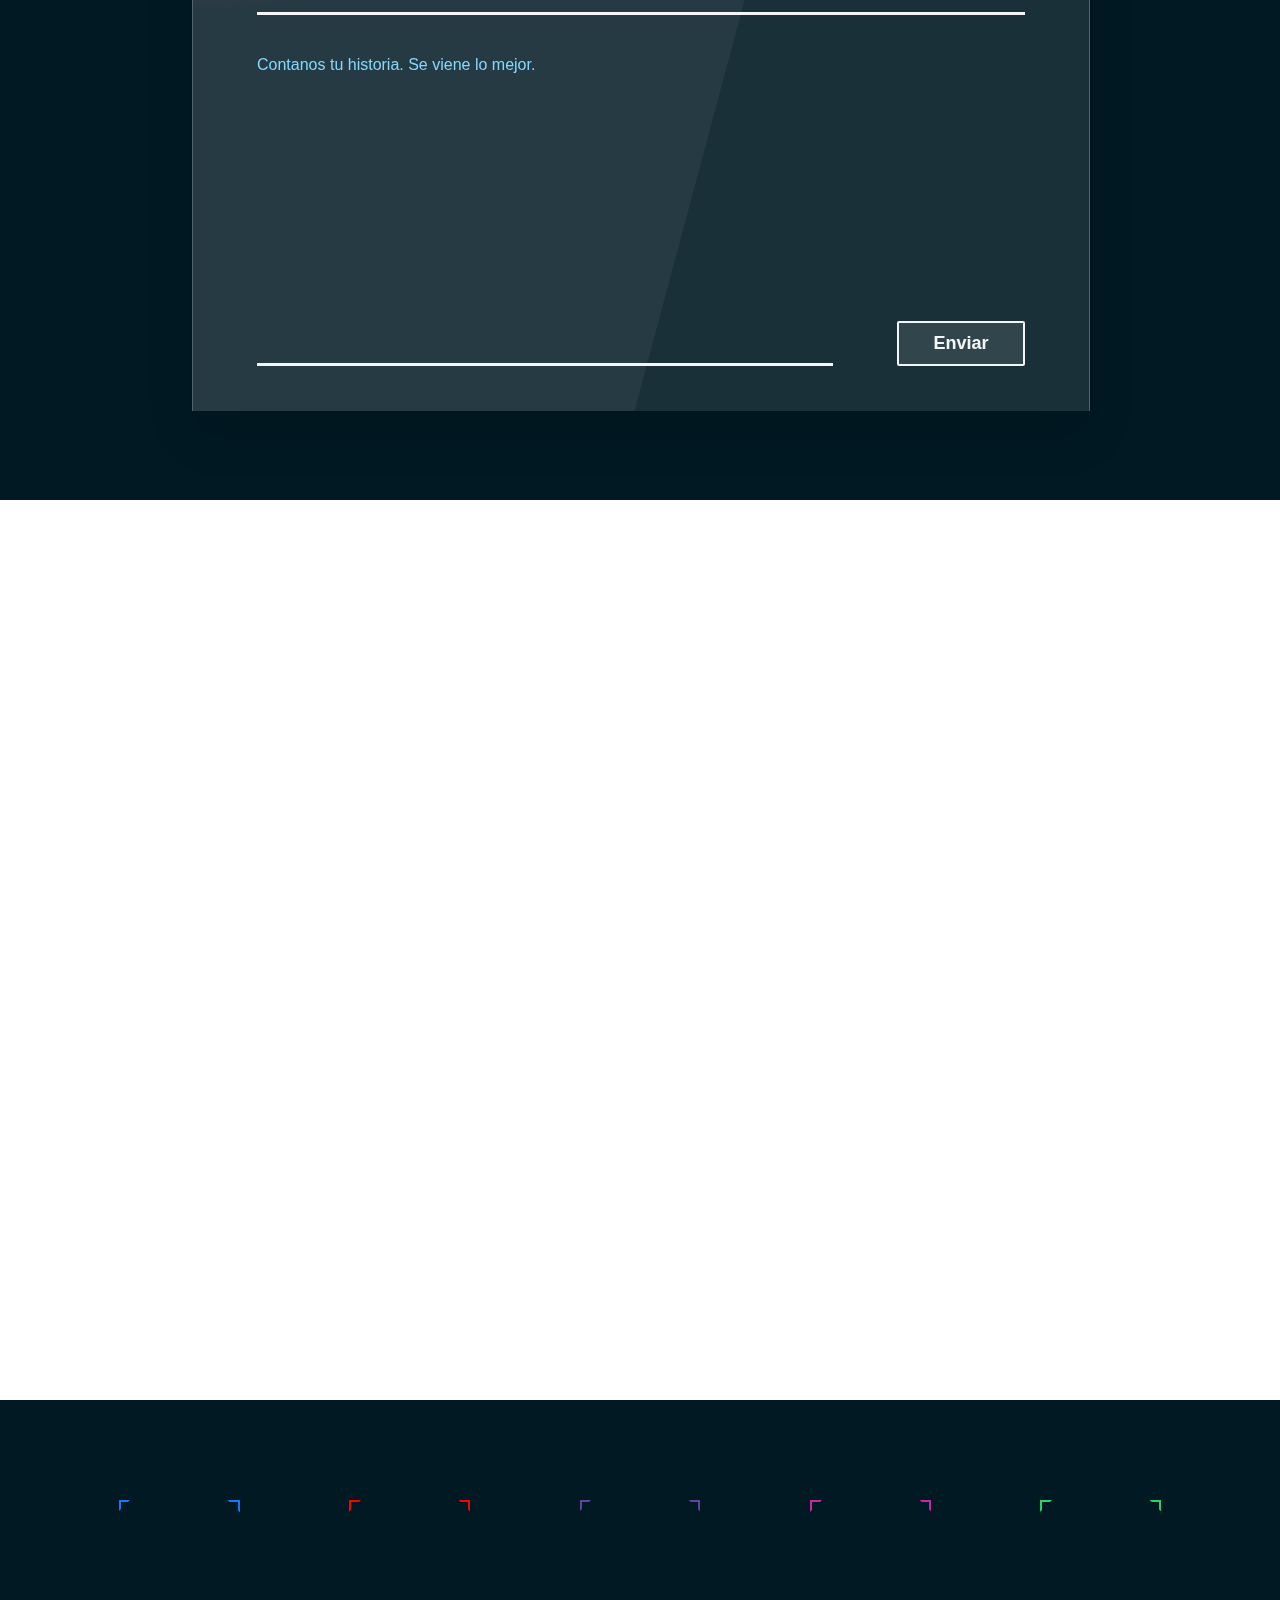
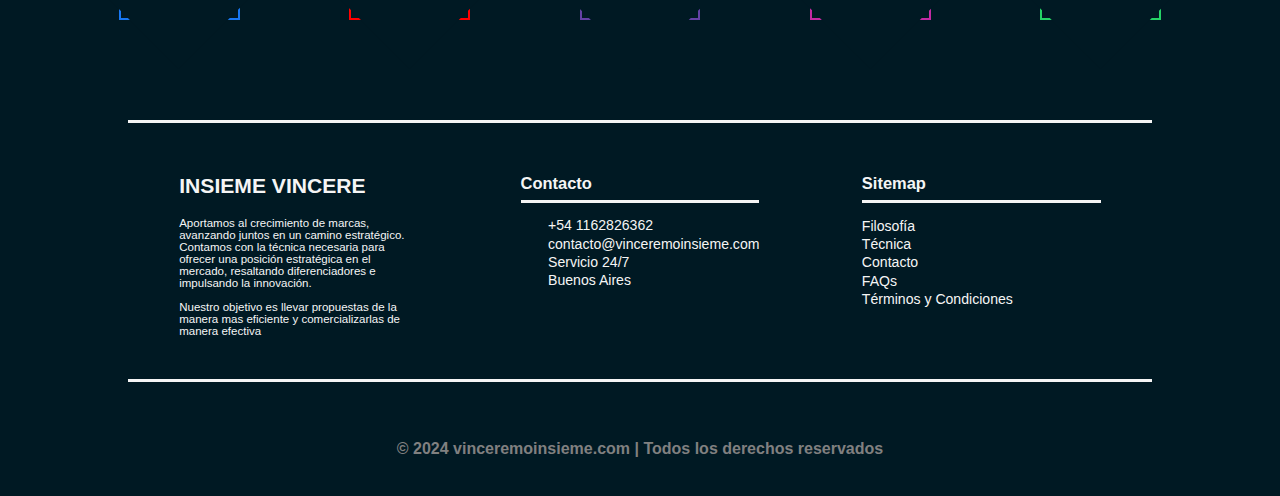
==== commit 2e2fee06: "Update index.html" ====
--- a/index.html
+++ b/index.html
@@ -1,65 +1,10 @@
 <!DOCTYPE html>
 <html>
 <head>
-	<script>
-		
-fetch('./data.json')
-  .then(response => {
-    if (!response.ok) {
-      throw new Error('Error al cargar el archivo JSON');
-    }
-    return response.json();
-  })
-  .then(data => {
-    const lista = document.getElementById('lista-opiniones');
-    
-    // Iterar sobre cada entrada del JSON y crear elementos HTML
-    data.forEach(item => {
-      const li = document.createElement('li');
-
-      // Crear la imagen
-      const img = document.createElement('img');
-      img.src = item.imagen;    // URL de la imagen desde el JSON
-      img.alt = `Imagen de ${item.nombre}`;
-      img.width = 100;          // Ajusta el ancho como prefieras
-      img.style.marginRight = '10px'; // Agregar espacio entre la imagen y el texto
-
-      // Crear el contenedor de texto del nombre y la opinión
-      const texto = document.createElement('span');
-      texto.textContent = `${item.nombre}: "${item.opinion}"`;
-      texto.style.marginLeft = 'auto';
-      
-      // Aplicar estilos flexbox a <li>
-      li.style.display = 'flex';
-      li.style.alignItems = 'center';   // Alinear verticalmente
-      li.style.margin = '3vw';
-      
-      
-      li.style.borderRadius = '5px';    // Bordes redondeados opcionales
-      li.style.width = '100%';
-
-      // Agregar la imagen y el texto al <li>
-      li.appendChild(img);
-      li.appendChild(texto);
-
-      // Agregar el <li> a la lista
-      lista.appendChild(li);
-    });
-  })
-  .catch(error => {
-    console.error('Hubo un problema con la carga del JSON:', error);
-  });
-
-
-	</script>
+	
 
 	<style type="text/css">
-body * {
-            visibility: hidden; /* Oculta todo */
-        }
-        #primer-div {
-            visibility: visible; /* Haz visible solo el div específico */
-        }
+
 	:root{
 		--thetaarriba: 0deg;
 		--thetacero: 0deg;
@@ -1004,6 +949,58 @@
     }
 }
 	</style>
+
+	<script>
+		
+fetch('./data.json')
+  .then(response => {
+    if (!response.ok) {
+      throw new Error('Error al cargar el archivo JSON');
+    }
+    return response.json();
+  })
+  .then(data => {
+    const lista = document.getElementById('lista-opiniones');
+    
+    // Iterar sobre cada entrada del JSON y crear elementos HTML
+    data.forEach(item => {
+      const li = document.createElement('li');
+
+      // Crear la imagen
+      const img = document.createElement('img');
+      img.src = item.imagen;    // URL de la imagen desde el JSON
+      img.alt = `Imagen de ${item.nombre}`;
+      img.width = 100;          // Ajusta el ancho como prefieras
+      img.style.marginRight = '10px'; // Agregar espacio entre la imagen y el texto
+
+      // Crear el contenedor de texto del nombre y la opinión
+      const texto = document.createElement('span');
+      texto.textContent = `${item.nombre}: "${item.opinion}"`;
+      texto.style.marginLeft = 'auto';
+      
+      // Aplicar estilos flexbox a <li>
+      li.style.display = 'flex';
+      li.style.alignItems = 'center';   // Alinear verticalmente
+      li.style.margin = '3vw';
+      
+      
+      li.style.borderRadius = '5px';    // Bordes redondeados opcionales
+      li.style.width = '100%';
+
+      // Agregar la imagen y el texto al <li>
+      li.appendChild(img);
+      li.appendChild(texto);
+
+      // Agregar el <li> a la lista
+      lista.appendChild(li);
+    });
+  })
+  .catch(error => {
+    console.error('Hubo un problema con la carga del JSON:', error);
+  });
+
+
+	</script>
 	<meta charset="utf-8">
 	<title>Vinceremo Insieme | Software, Tecnologías y Crecimiento Estratégico</title>
     <link rel="icon" href="ruta/del/favicon.png" type="image/png"> 
@@ -1348,10 +1345,7 @@
 </script>
 <script type="text/javascript">
 	
-document.addEventListener('DOMContentLoaded', function() {
-            // Una vez que la página esté lista, muestra el resto del contenido
-            document.body.style.visibility = 'visible';
-        });
+
 
 let body=document.querySelector('body')
 let boxi=document.querySelector('.boxi')
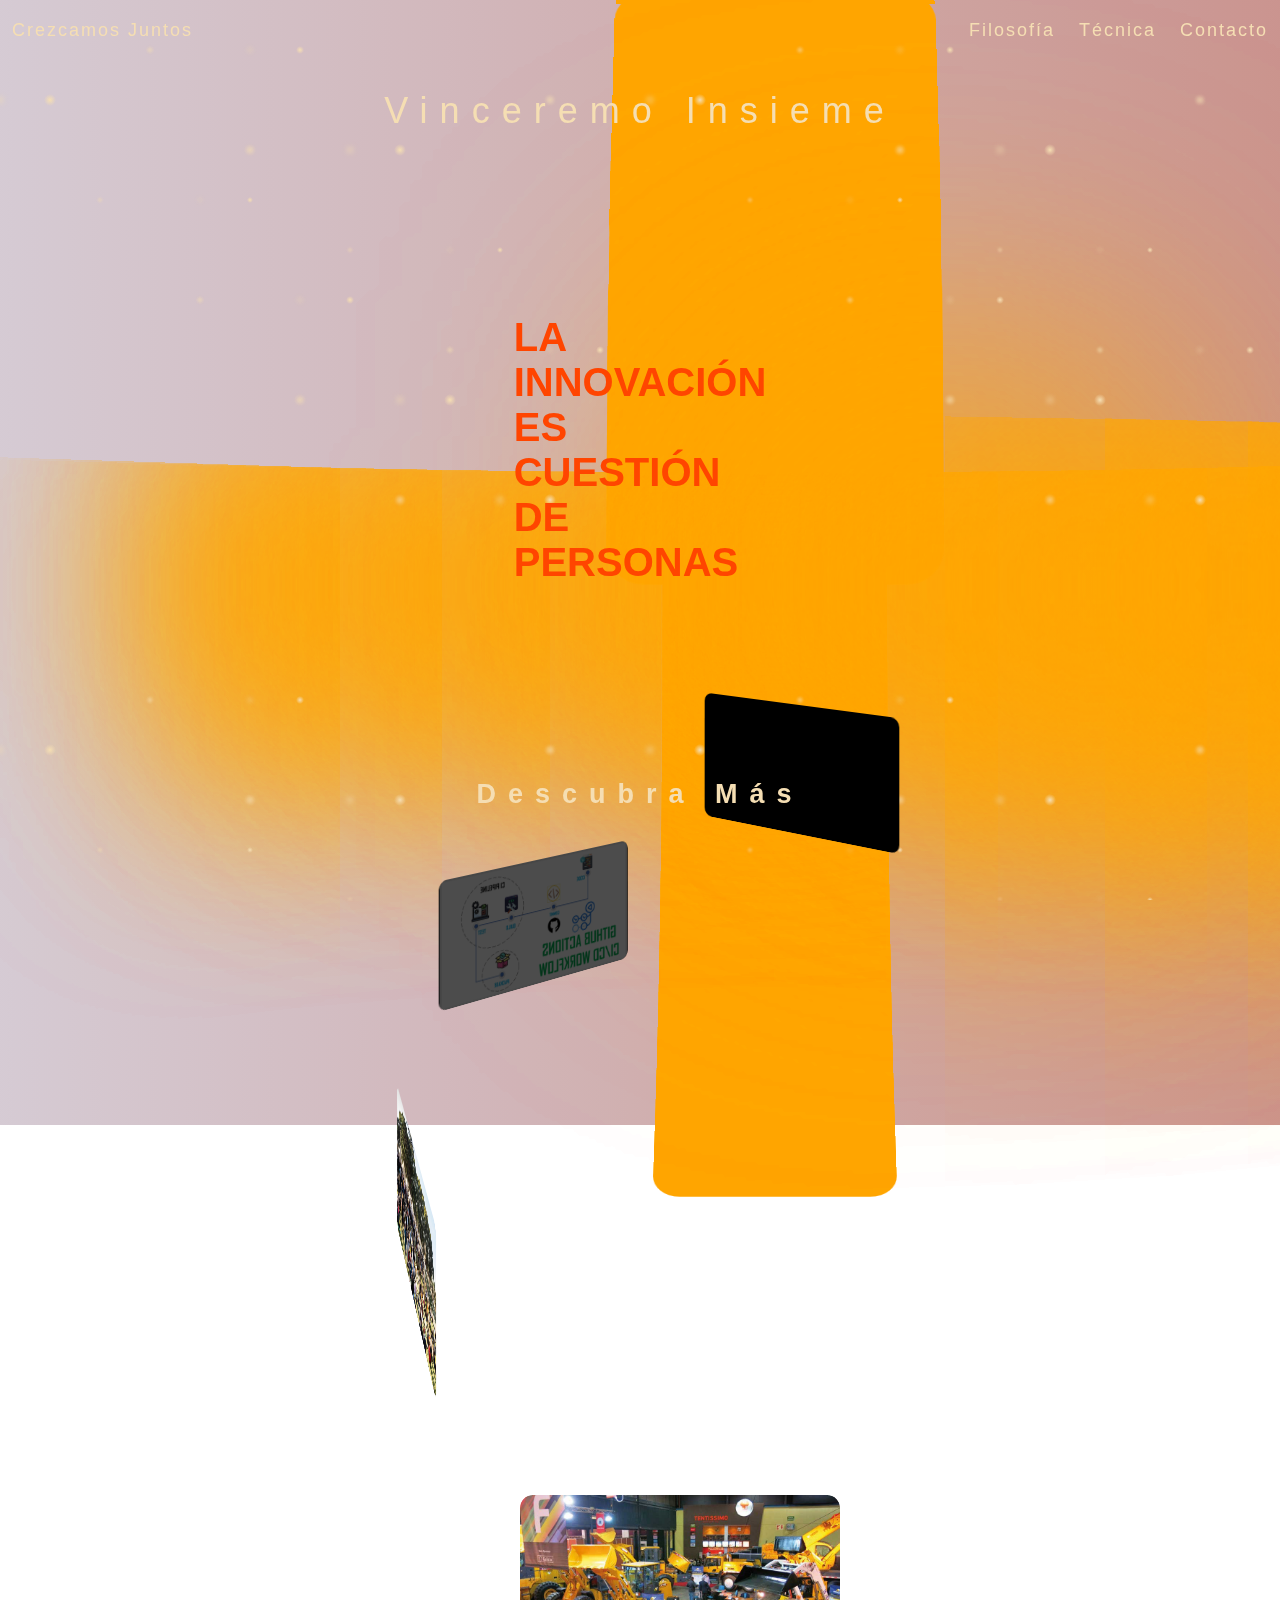
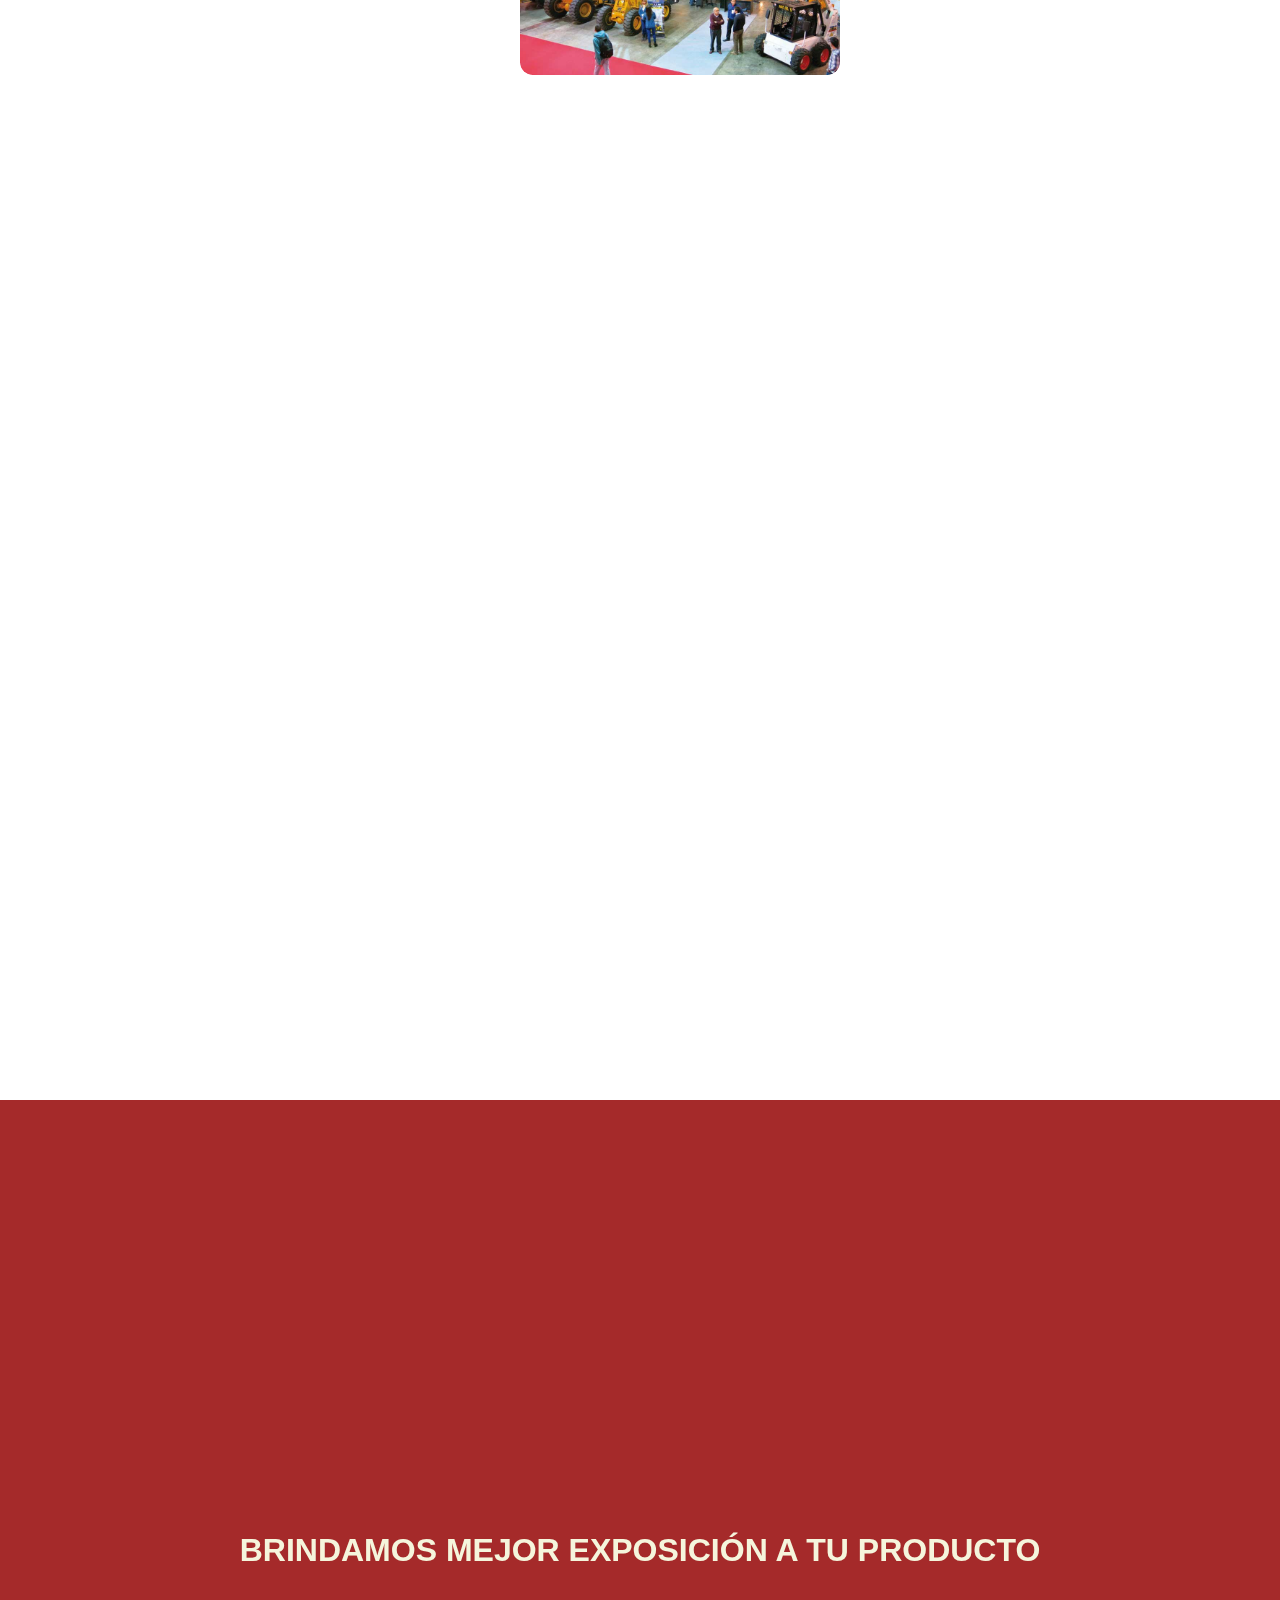
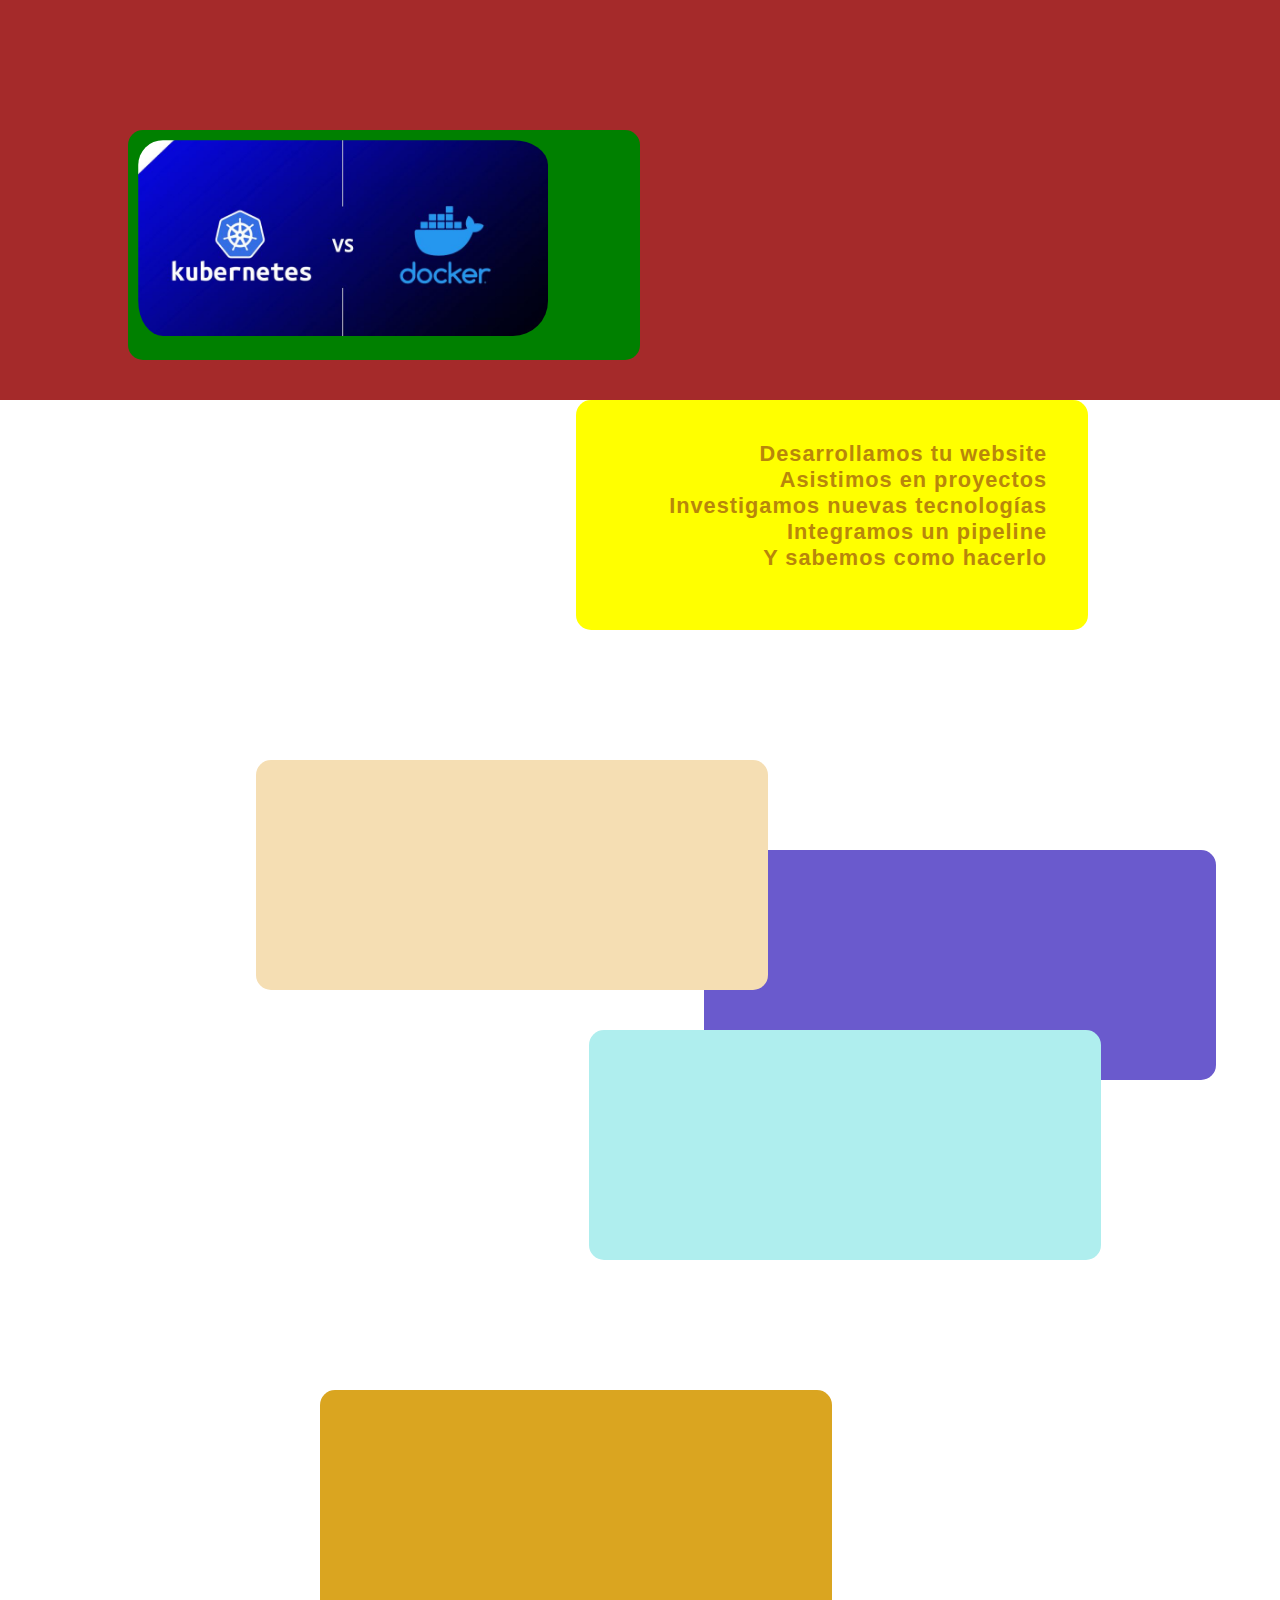
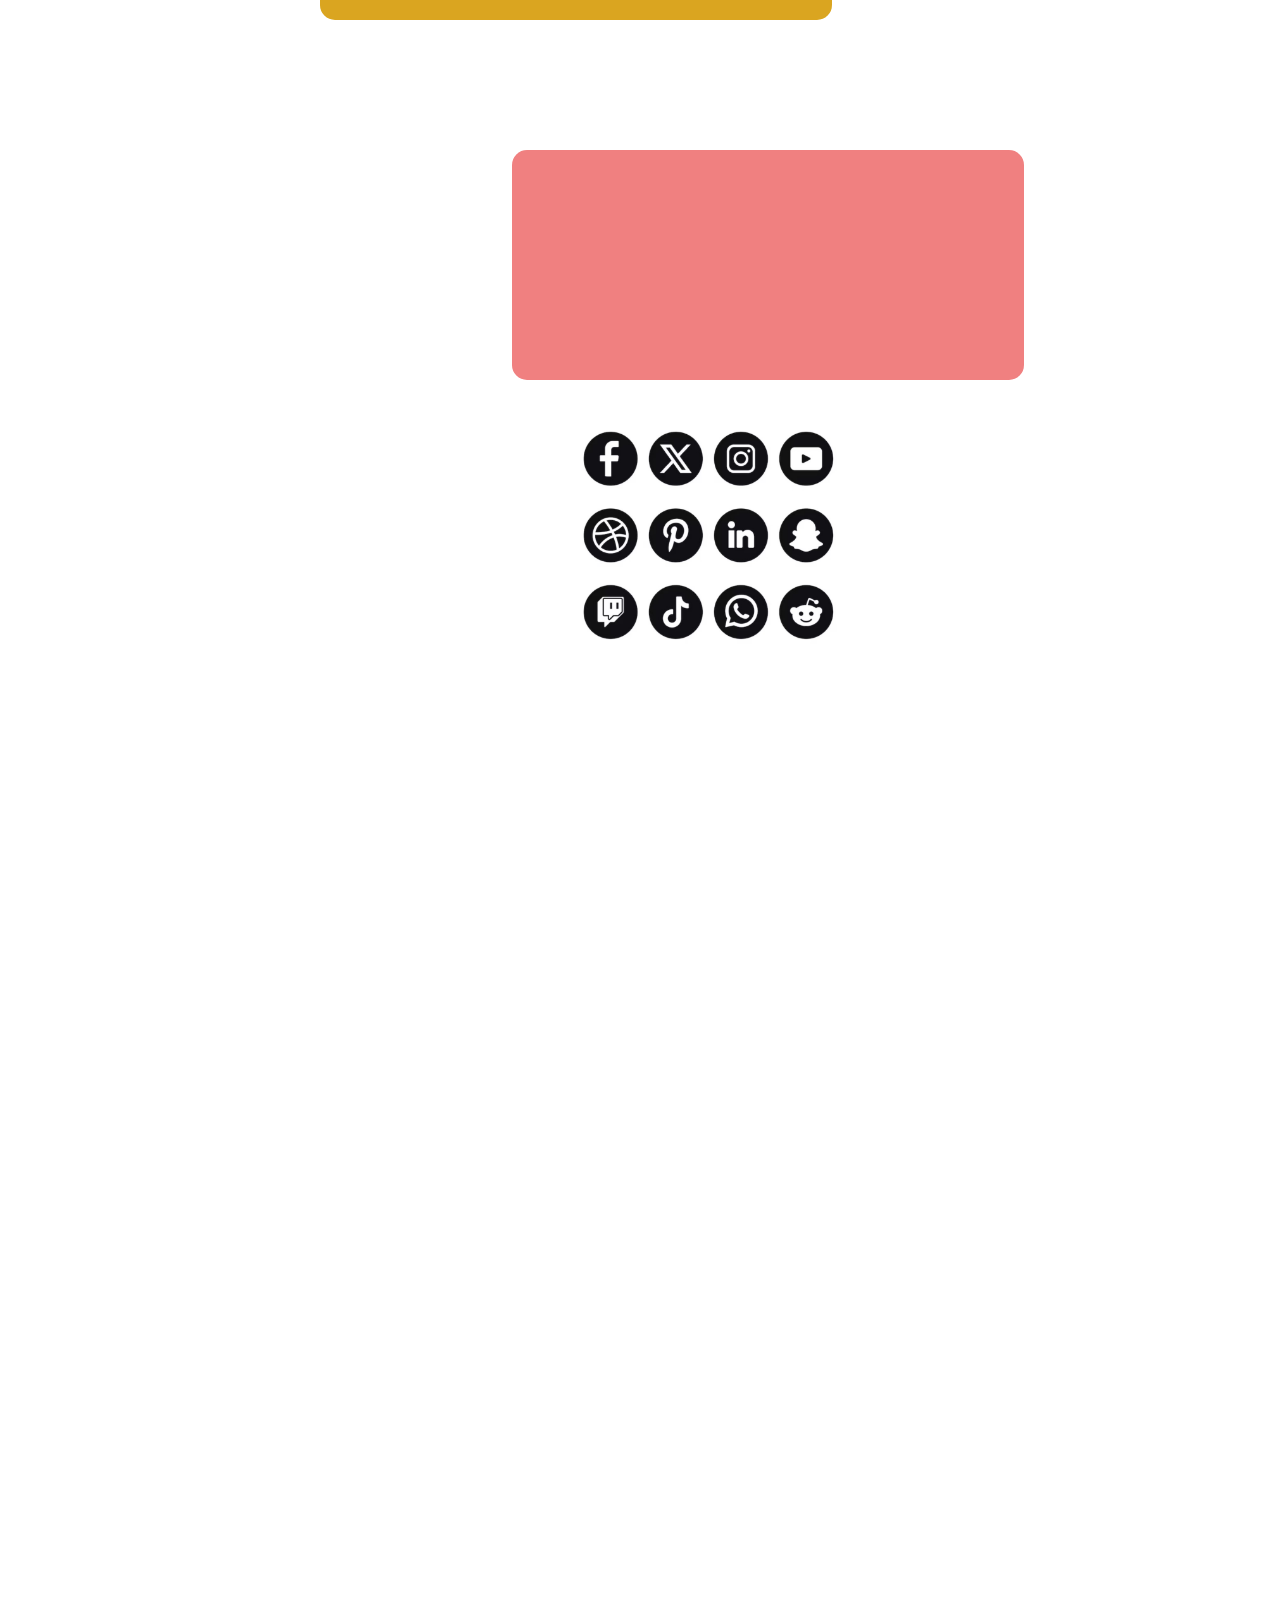
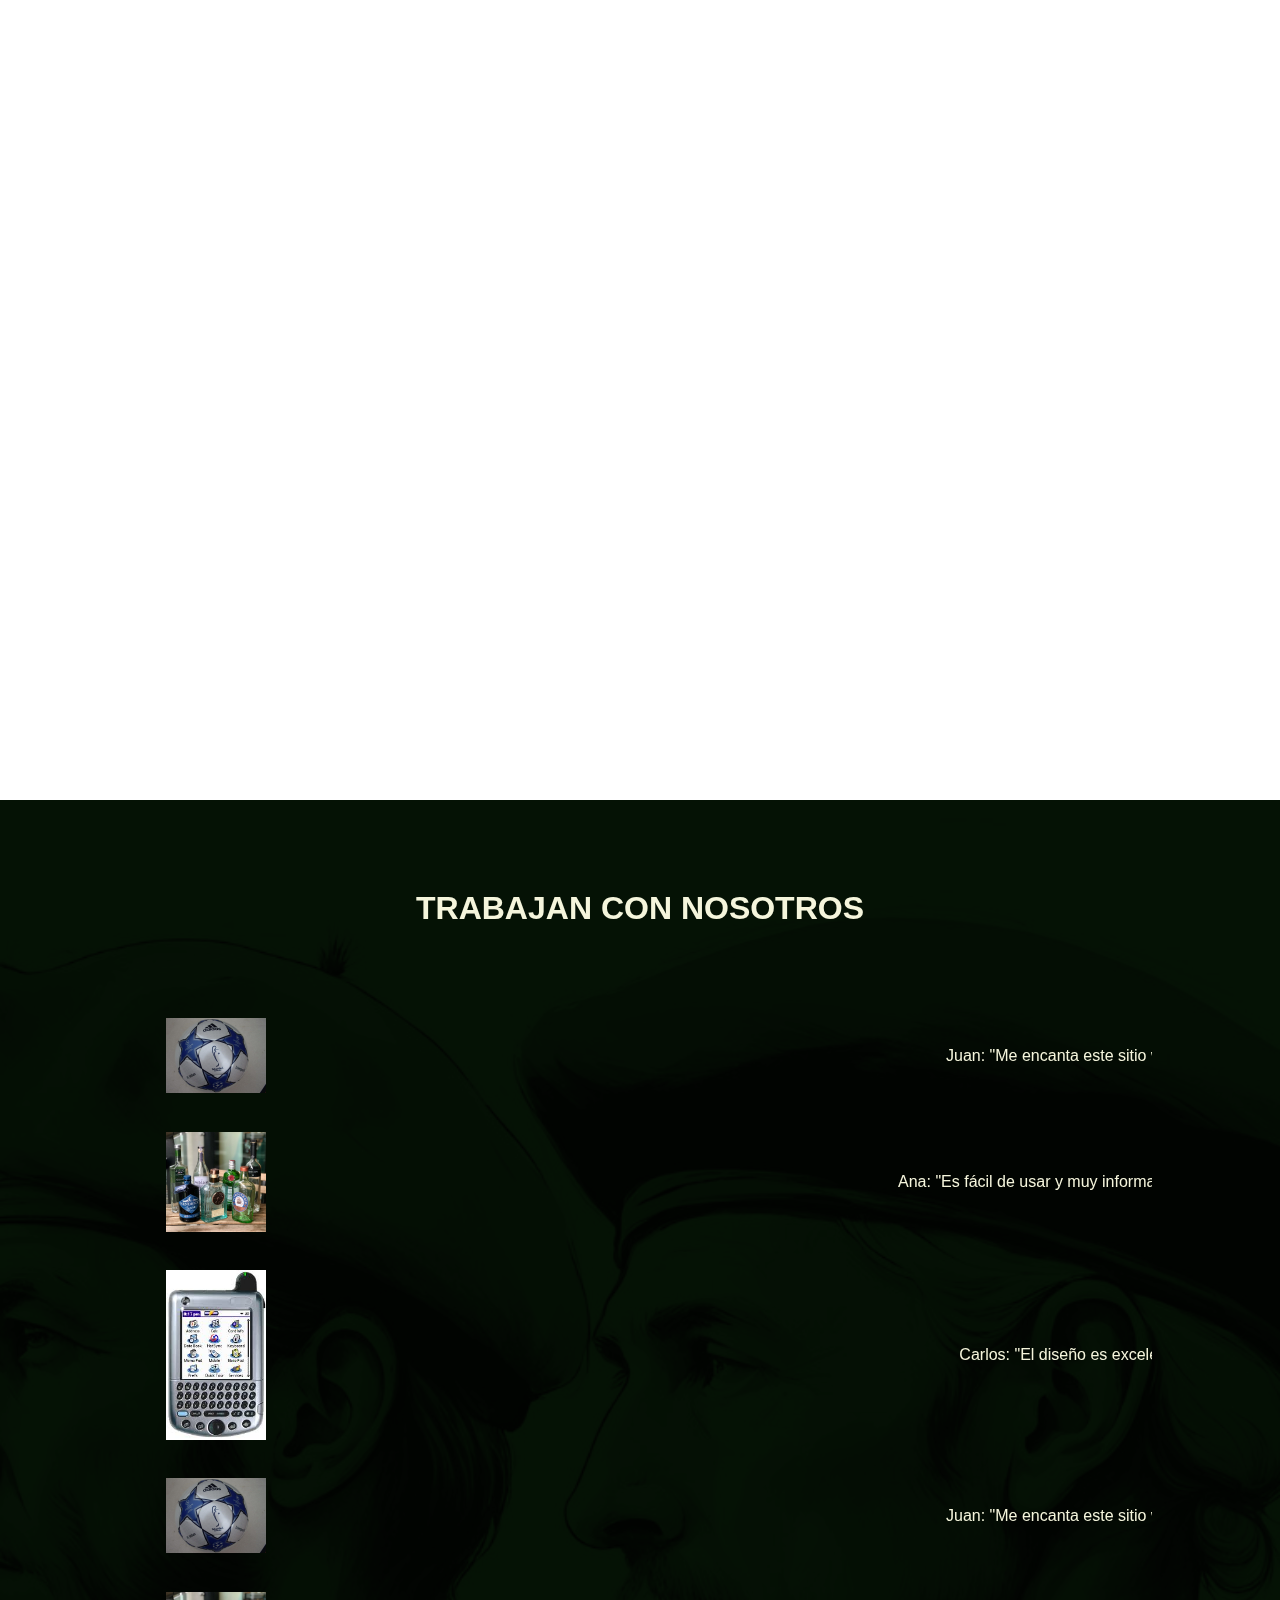
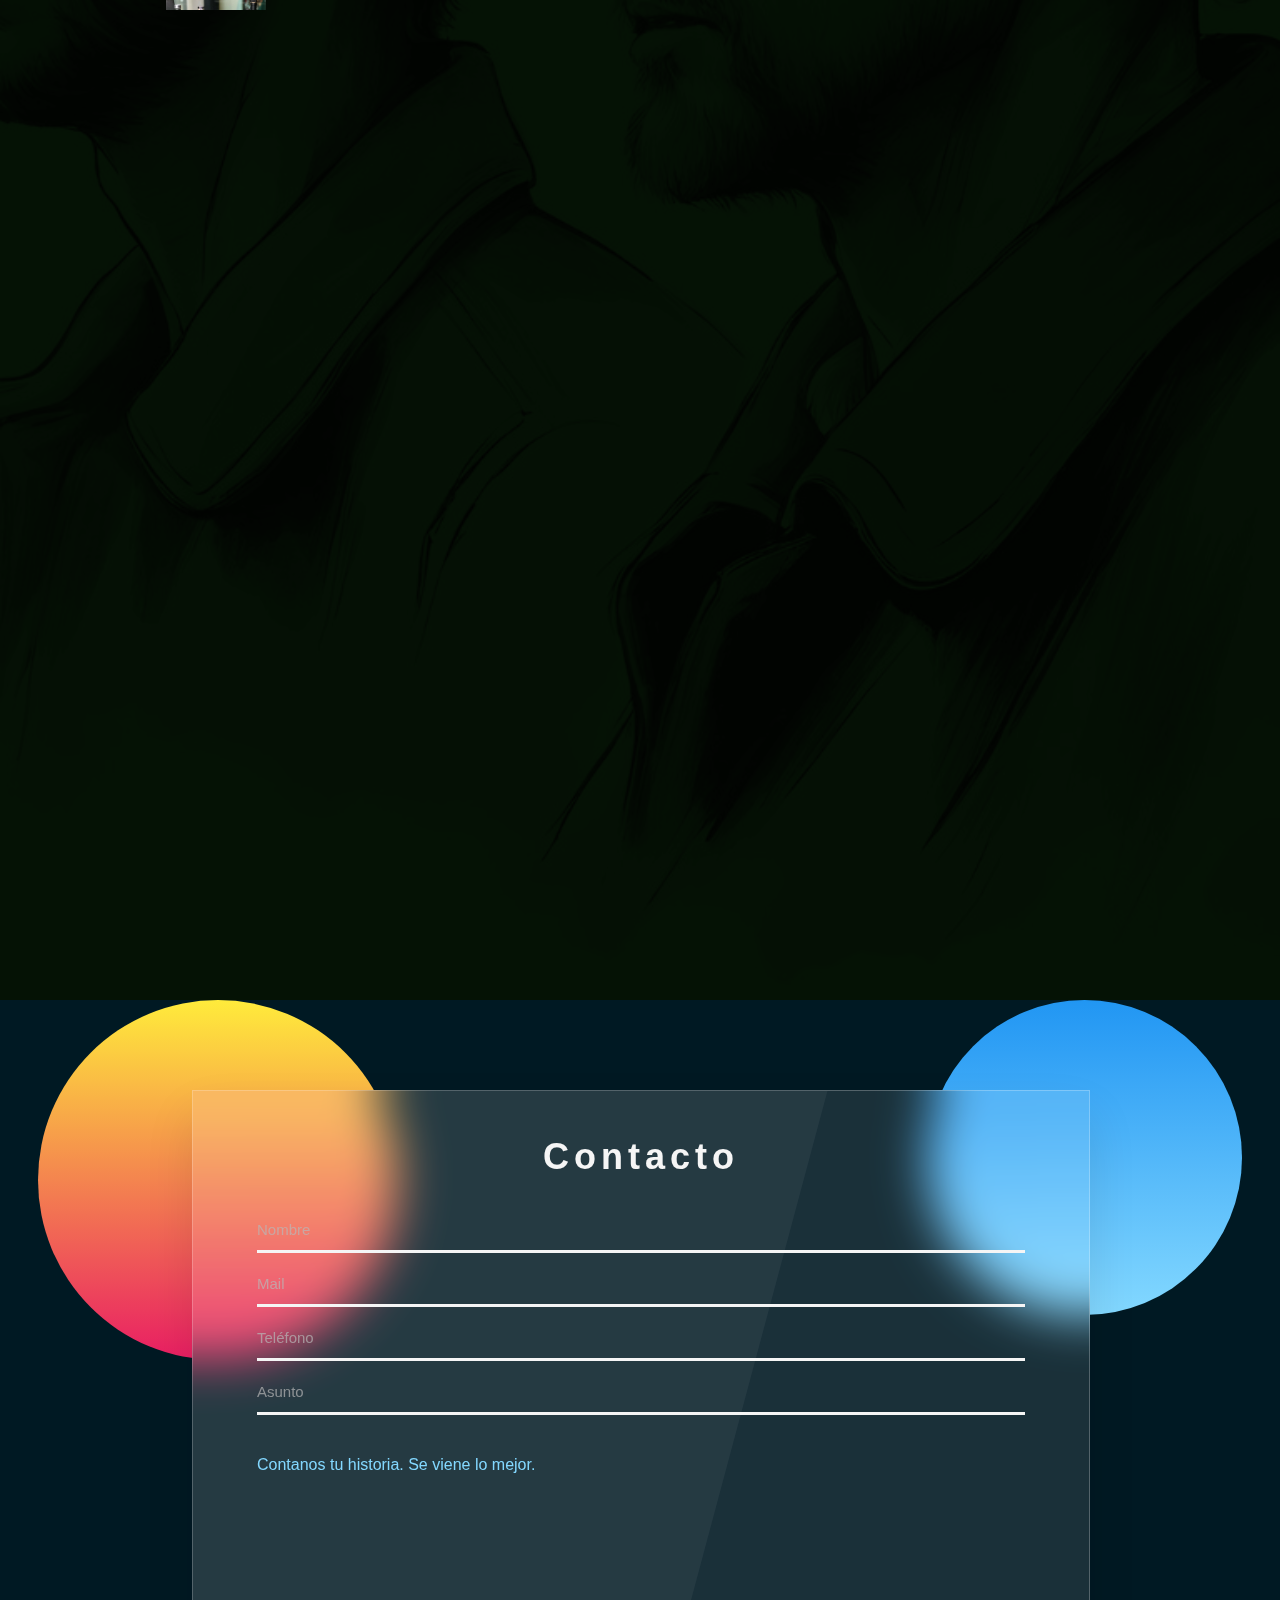
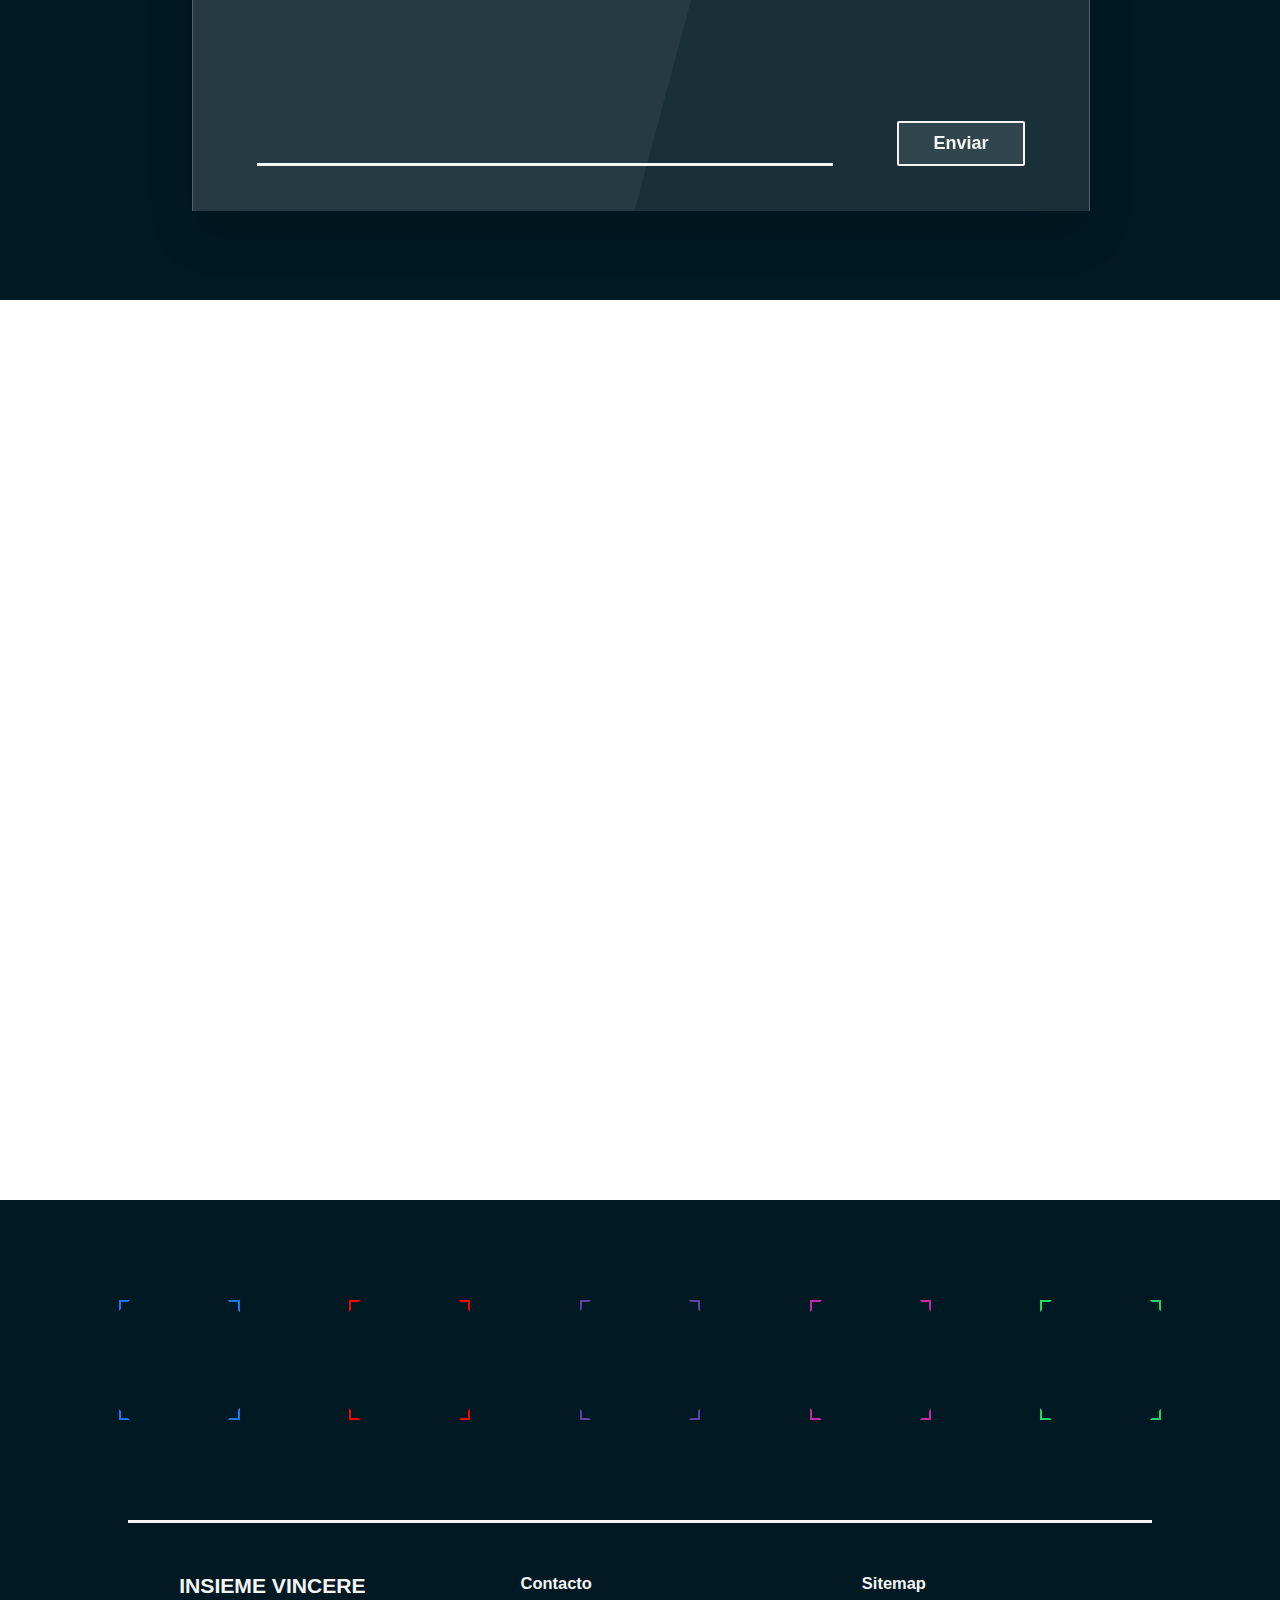
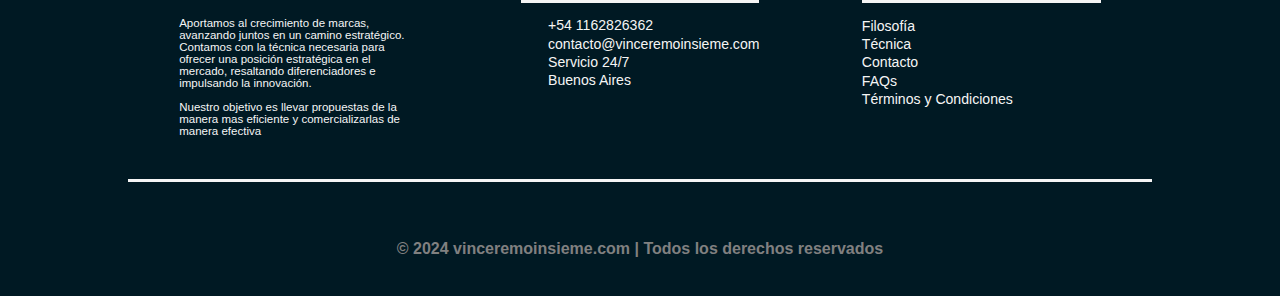
==== commit 85d00707: "Update index.html" ====
--- a/index.html
+++ b/index.html
@@ -66,7 +66,7 @@
 
 
 		.elbody{contain: paint;
-			height: 500vh;
+			height: 300vh;
 			
 			width: 100vw;
 			position: relative;
@@ -418,12 +418,12 @@
 			position: absolute;
 			top: 0;
 			left: 0;
-			height: 25vh;
+			height: auto;
 			width: 20vw;
 			transform-origin: center;
 			transform-style: preserve-3d;
 			
-			transform: translateY(calc(var(--b) * 40vh)) rotateY(calc(var(--b) * 72deg)) translateZ(20vw);
+			transform: translateY(calc(var(--b) * 20vh)) rotateY(calc(var(--b) * 72deg)) translateZ(20vw);
 			transition: height 0.2s ease, width 0.5s ease 0.2s;
 			backface-visibility: hidden;
 			
@@ -444,7 +444,7 @@
 			transform-style: preserve-3d;
 			background: black;
 			
-			transform: translateY(calc(var(--b) * 40vh)) rotateY(calc(var(--b) * 72deg)) translateZ(20vw) rotateY(180deg);
+			transform: translateY(calc(var(--b) * 20vh)) rotateY(calc(var(--b) * 72deg)) translateZ(20vw) rotateY(180deg);
 			backface-visibility: hidden;
 			pointer-events: none;
 
@@ -500,7 +500,7 @@
 .navbar a{
 text-decoration: none;
 color: wheat;
-font-size: 16px;
+font-size: 2vh;
 padding: 10px 4px;
 margin: 10px 8px;
 letter-spacing: 2px;
@@ -606,8 +606,8 @@
 
 .frasehue{
 	animation: hue 160s linear infinite;
-	
-	max-width: 10vw;
+	font-size: 40px;
+	max-height: 40vh;
 }
 @keyframes hue{
 	from{
@@ -1025,7 +1025,7 @@
 	<div class="uyuyuy">
 		
 		<div class="dentrodeelbody">
-			<h2 style="z-index: 4;color: wheat;top: 10vh;position: absolute;justify-content: center;font-weight: 100;letter-spacing: 12px;font-size: 24px;">Vinceremo Insieme</h2>
+			<h2 style="z-index: 4;color: wheat;top: 10vh;position: absolute;justify-content: center;font-weight: 100;letter-spacing: 12px;font-size: 4vh;">Vinceremo Insieme</h2>
 			
 			<div class="galeria">
 				<h1 class="frasehue" style="z-index: 4;color: orangered;">LA INNOVACIÓN ES CUESTIÓN DE PERSONAS</h1>
@@ -1071,7 +1071,7 @@
 				
 			</div>
 			<div style="z-index: 4;color: wheat;bottom: 10vh;position: absolute;justify-content: center;font-weight: 100;letter-spacing: 12px;text-align: center; animation: titilar 4s infinite;cursor: pointer;" id="scrollBtn">
-				<h4 style="font-size: 18px;">Descubra Más</h4>
+				<h4 style="font-size: 3vh;">Descubra Más</h4>
 						<h1><i class="fa fa-angle-double-down" aria-hidden="true"></i></h1>
 
 			</div>
@@ -1081,7 +1081,7 @@
 	
 		<div class="fondoui"></div>
 		<div class="snow"></div>
-<div class="scale">
+<div class="scale" style="scale: 3;">
 	<div class="boxi">
 	<span style="--i:1;"></span>
 	<span style="--i:2;"></span>
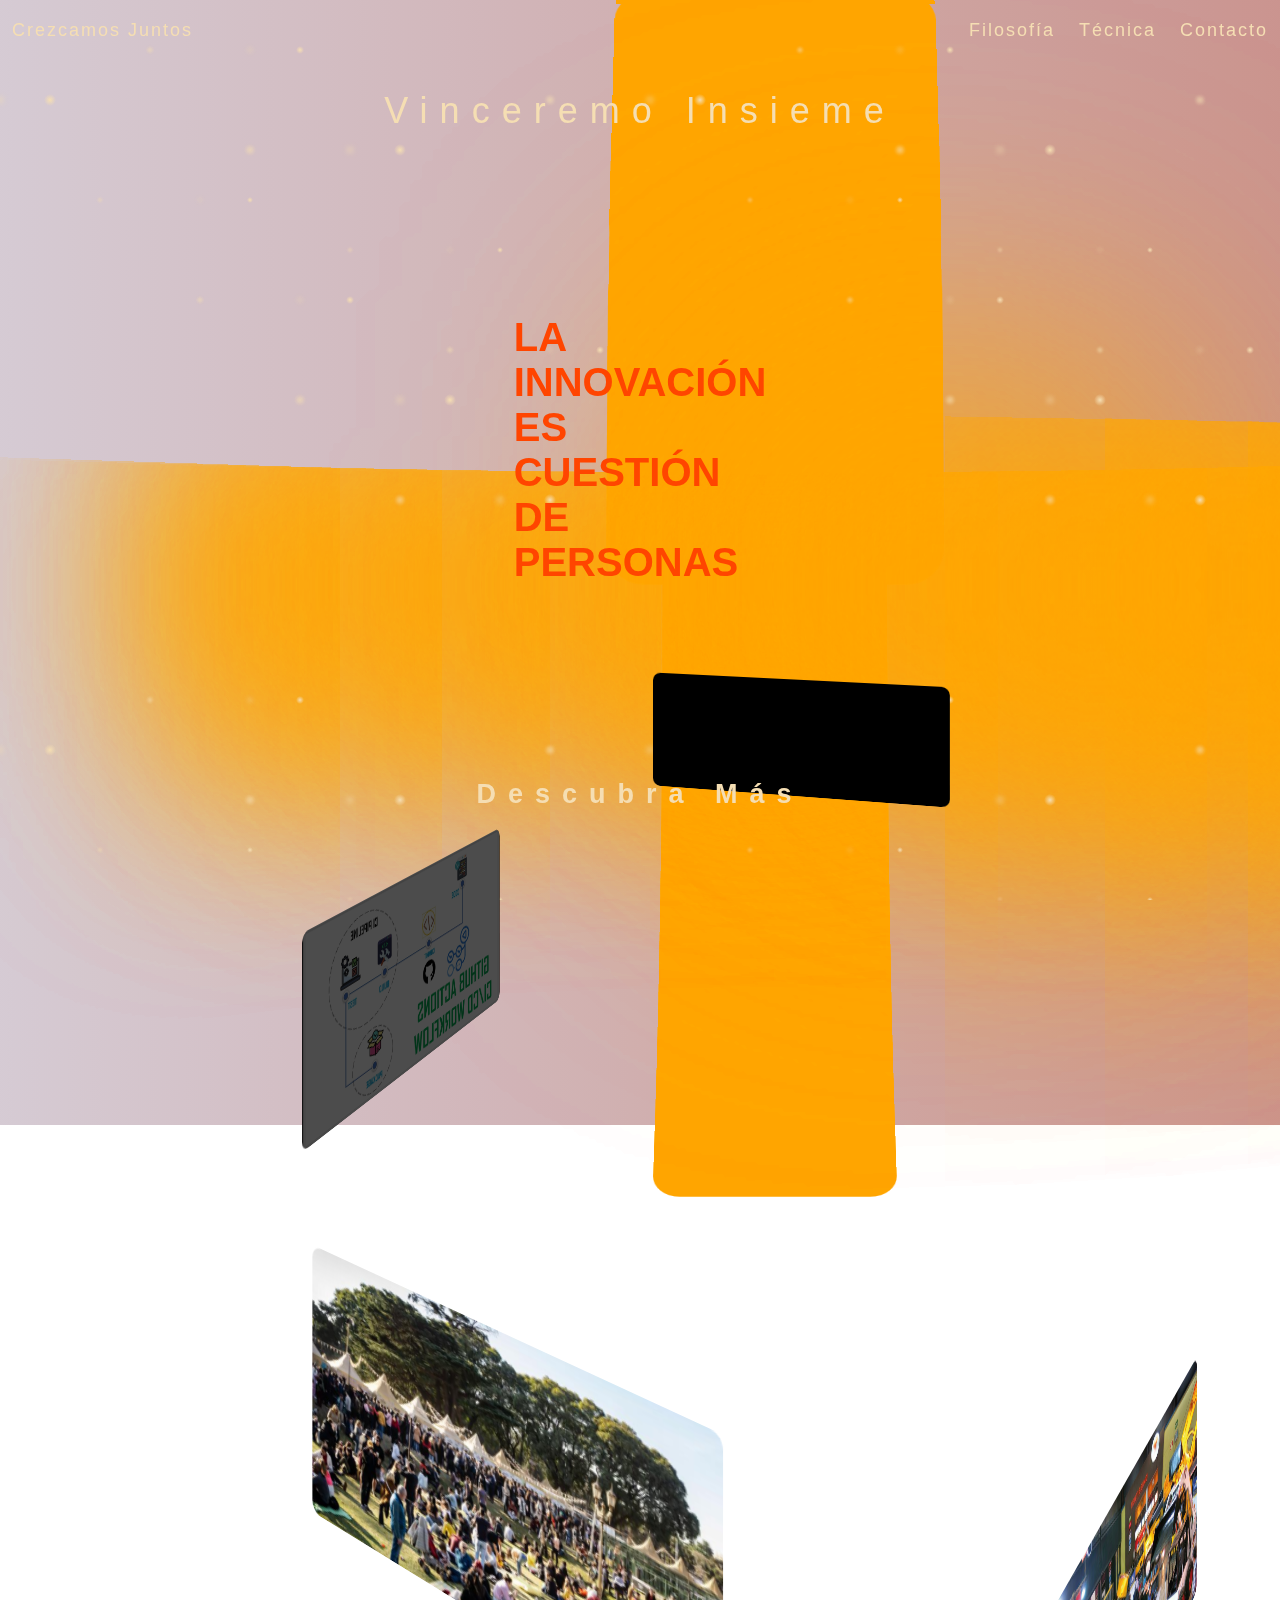
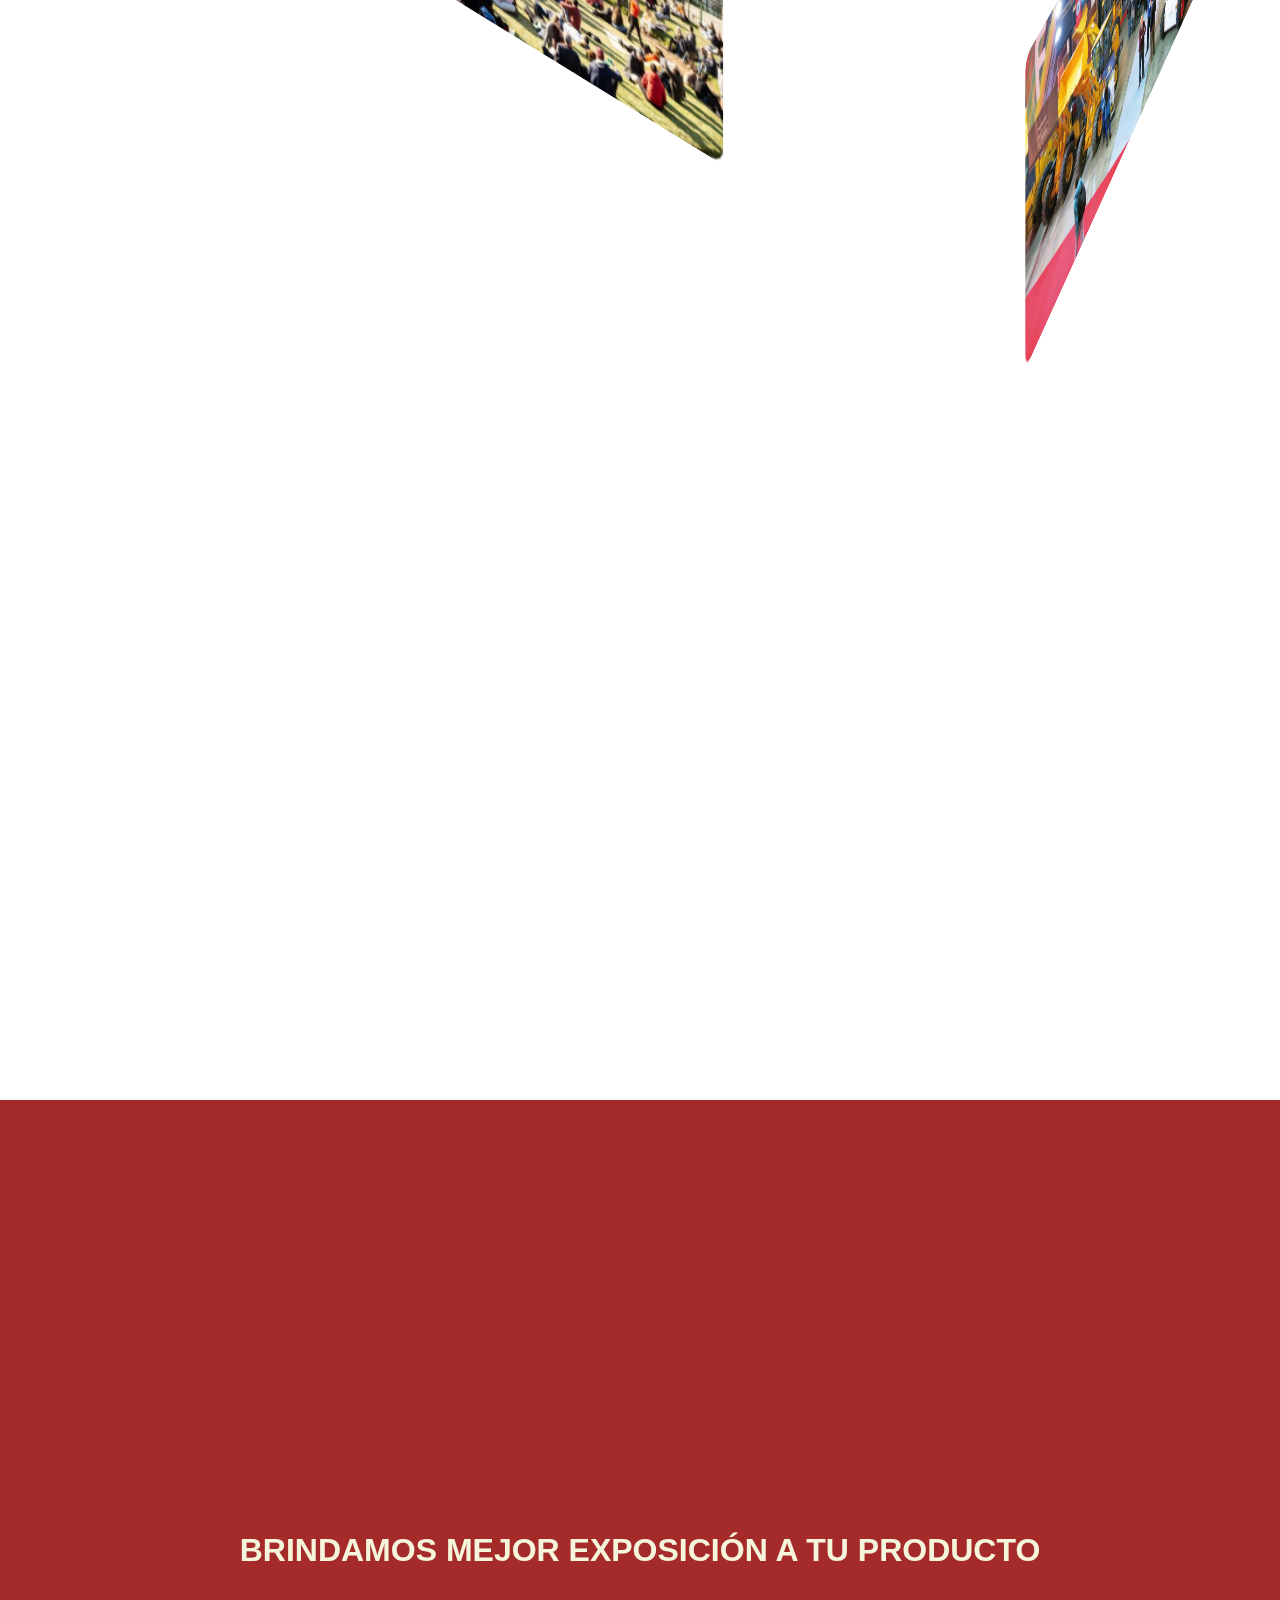
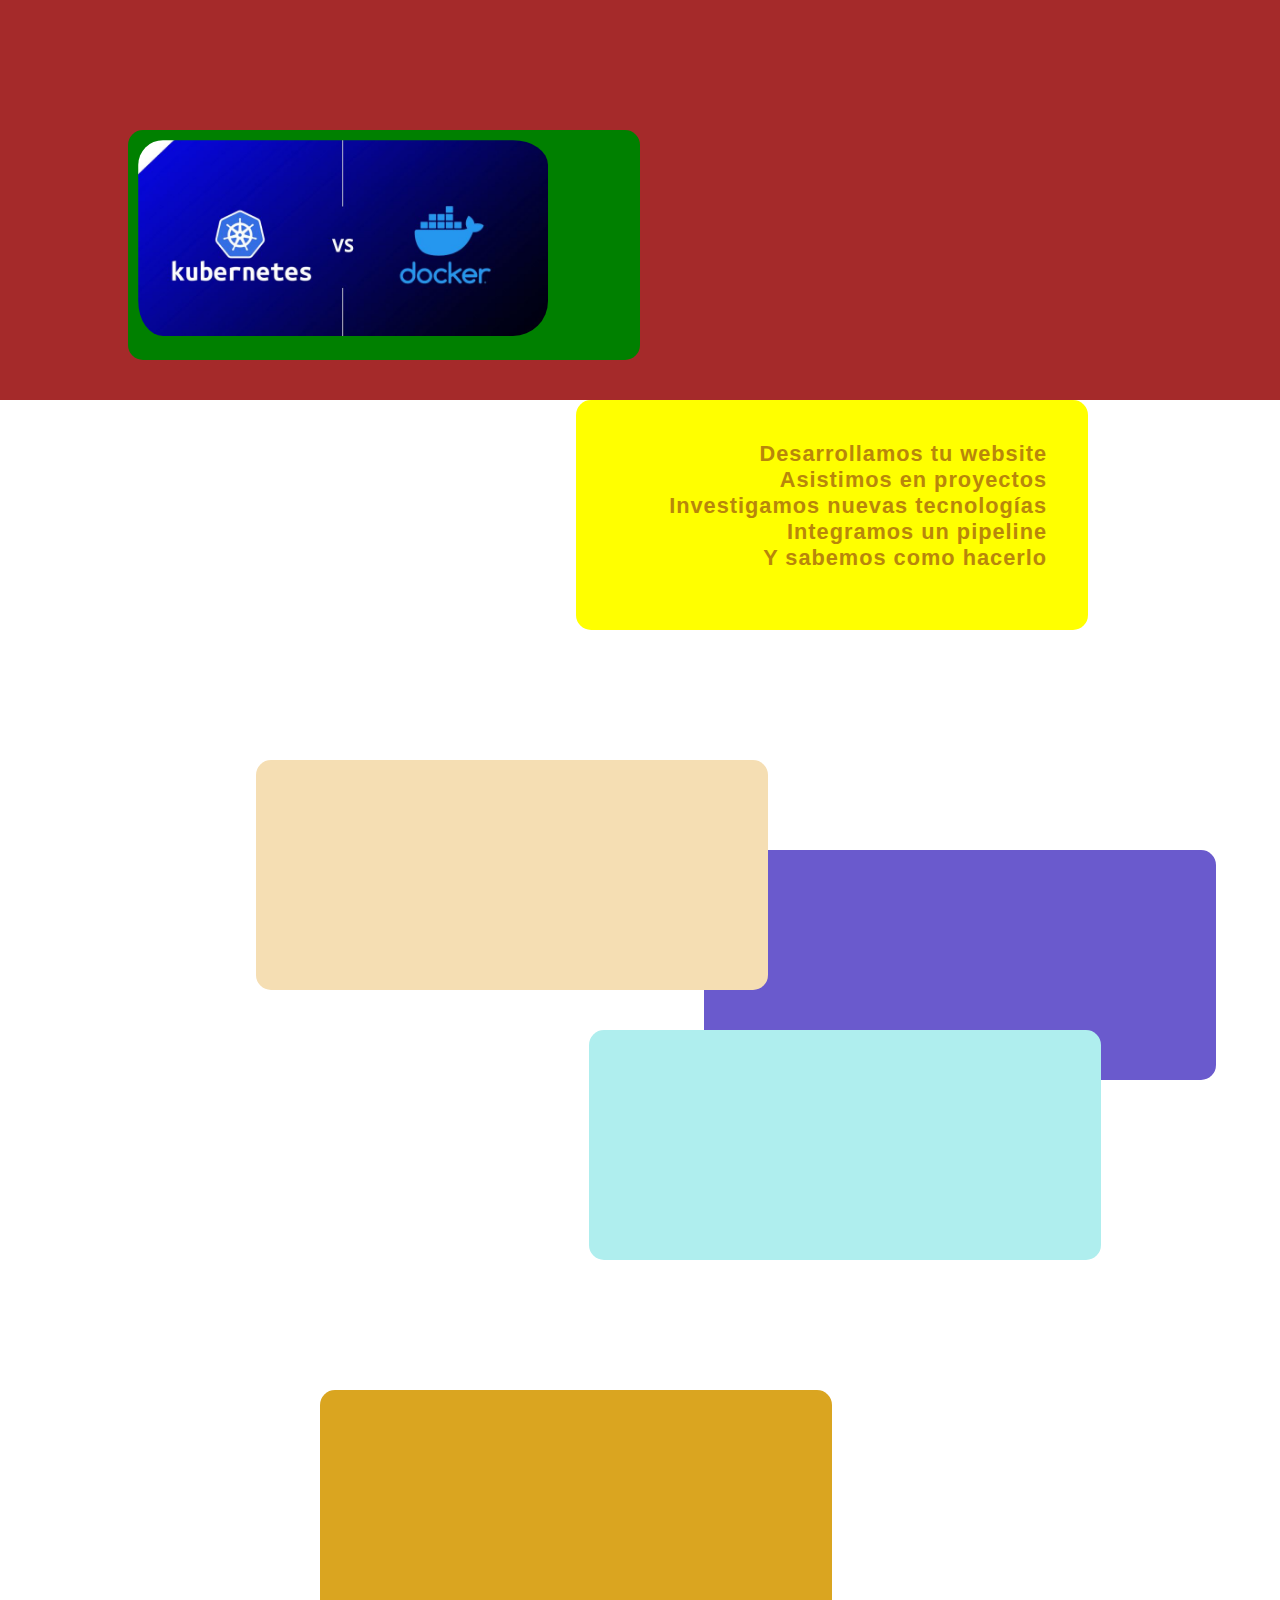
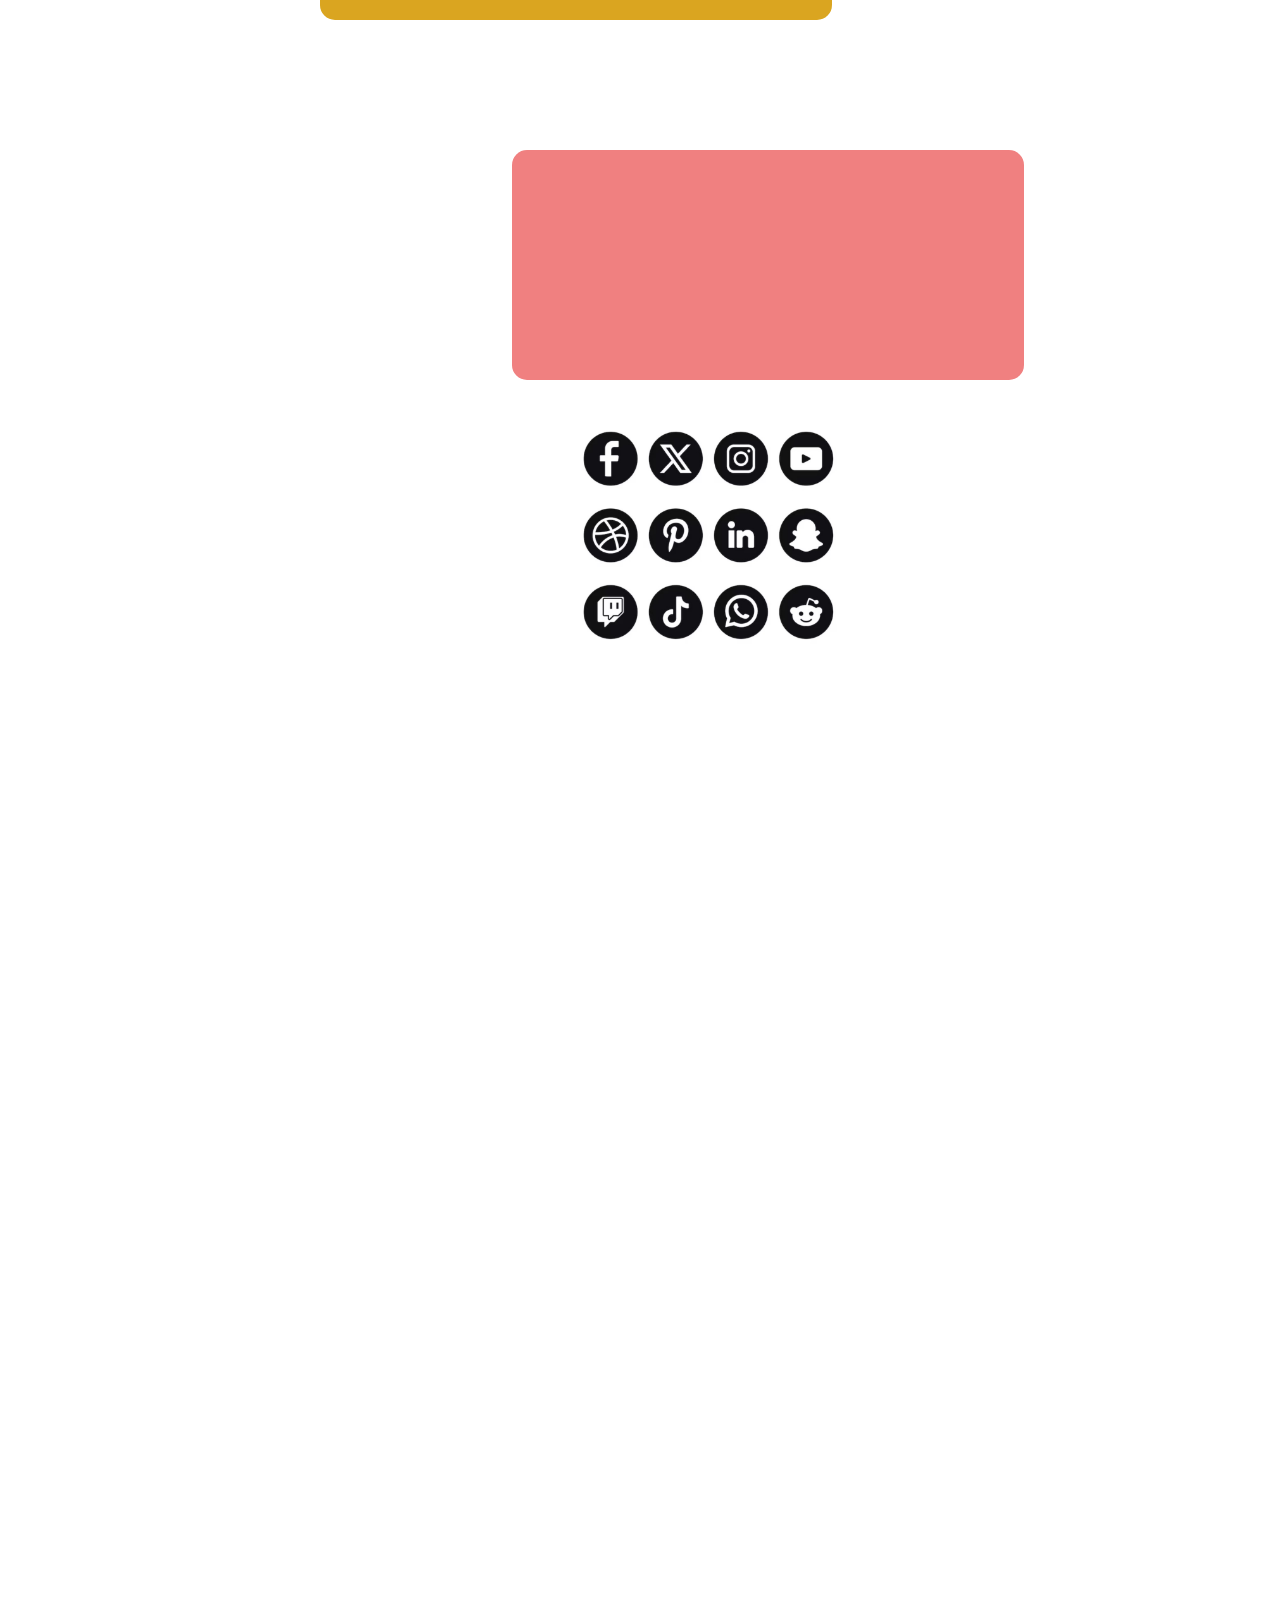
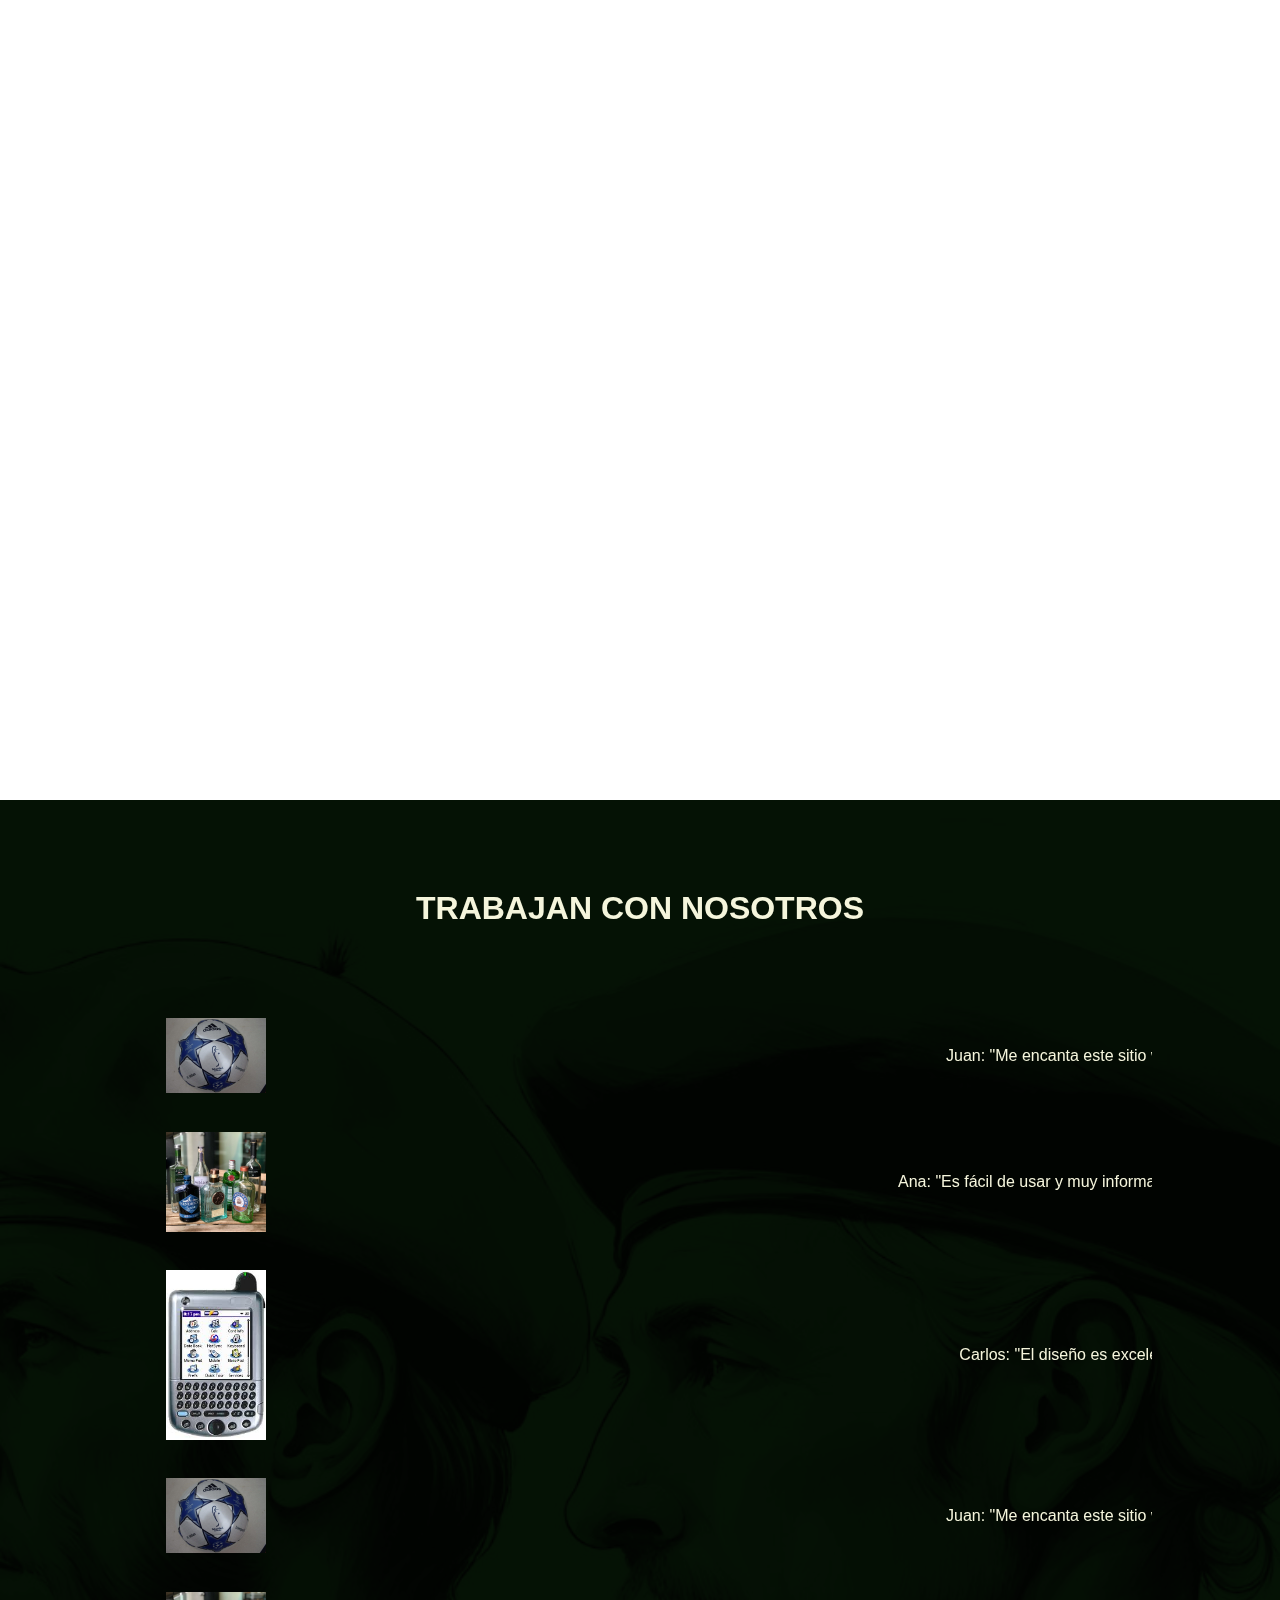
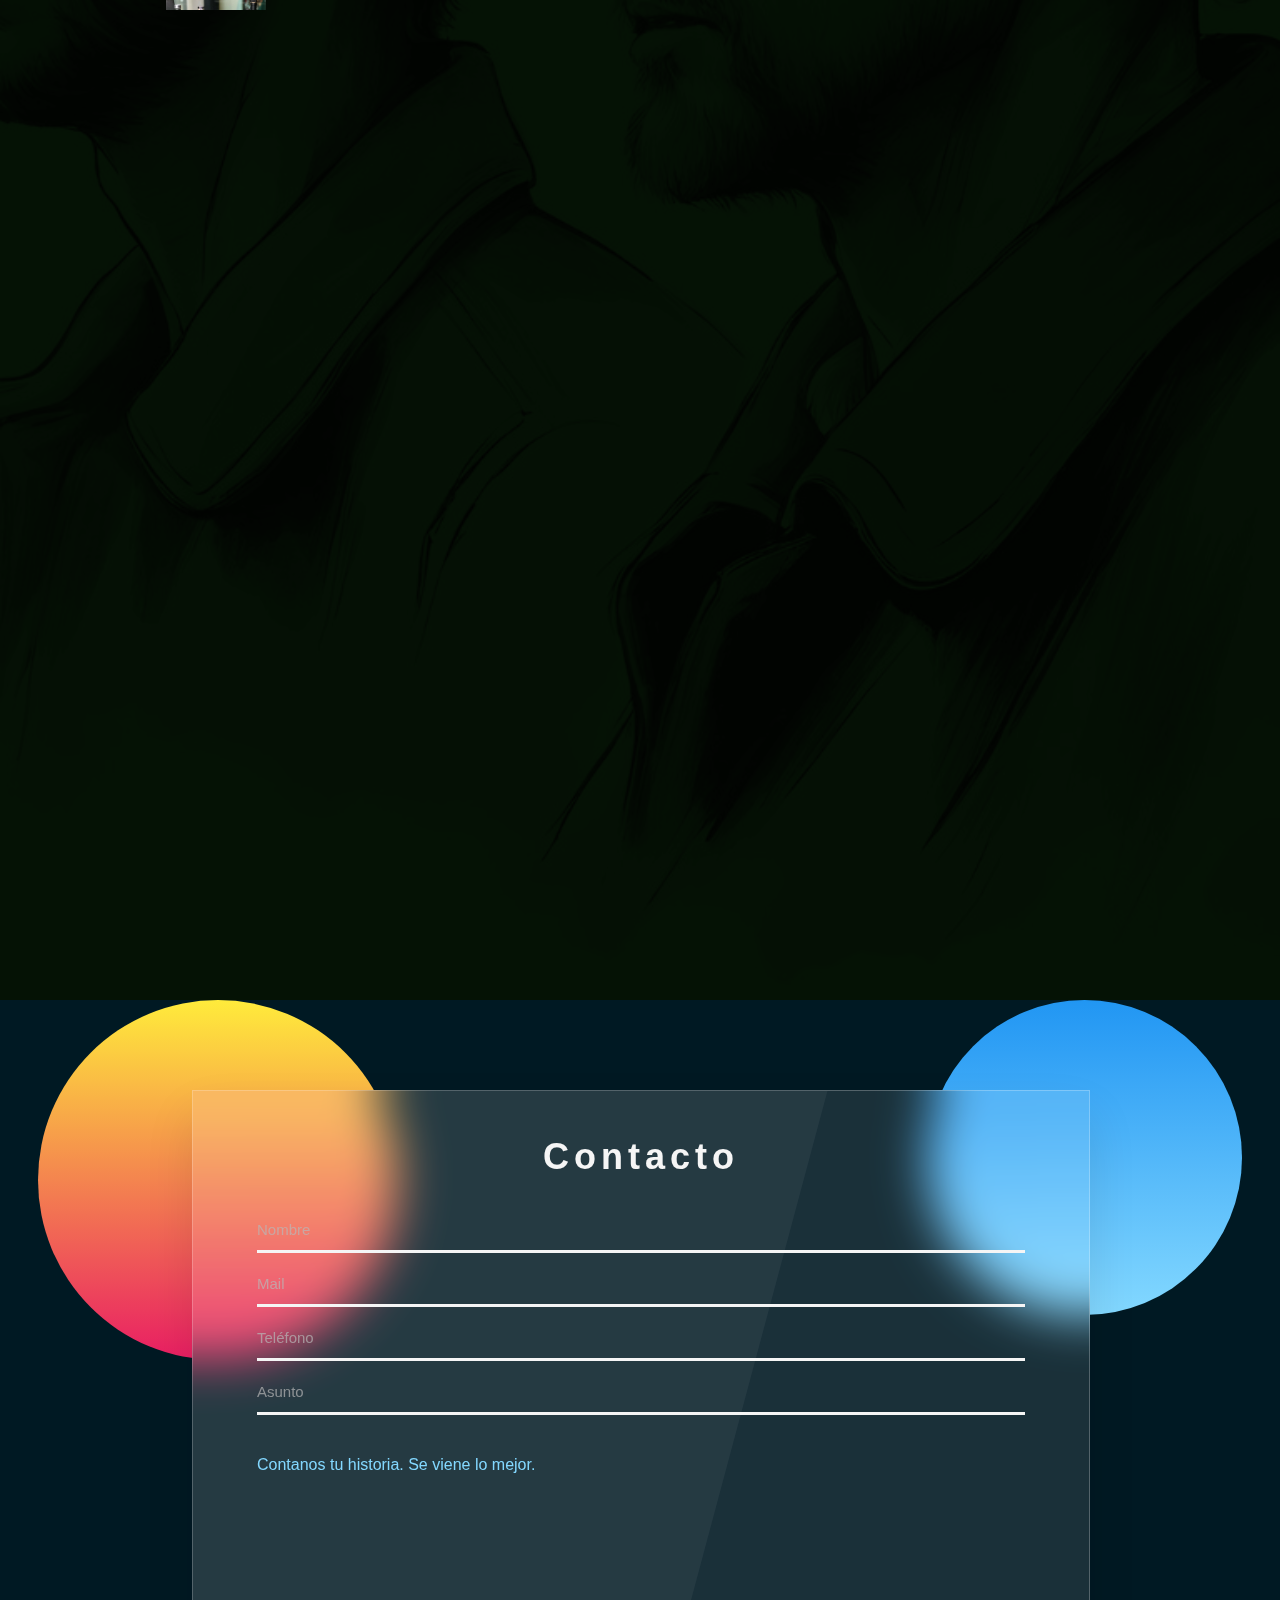
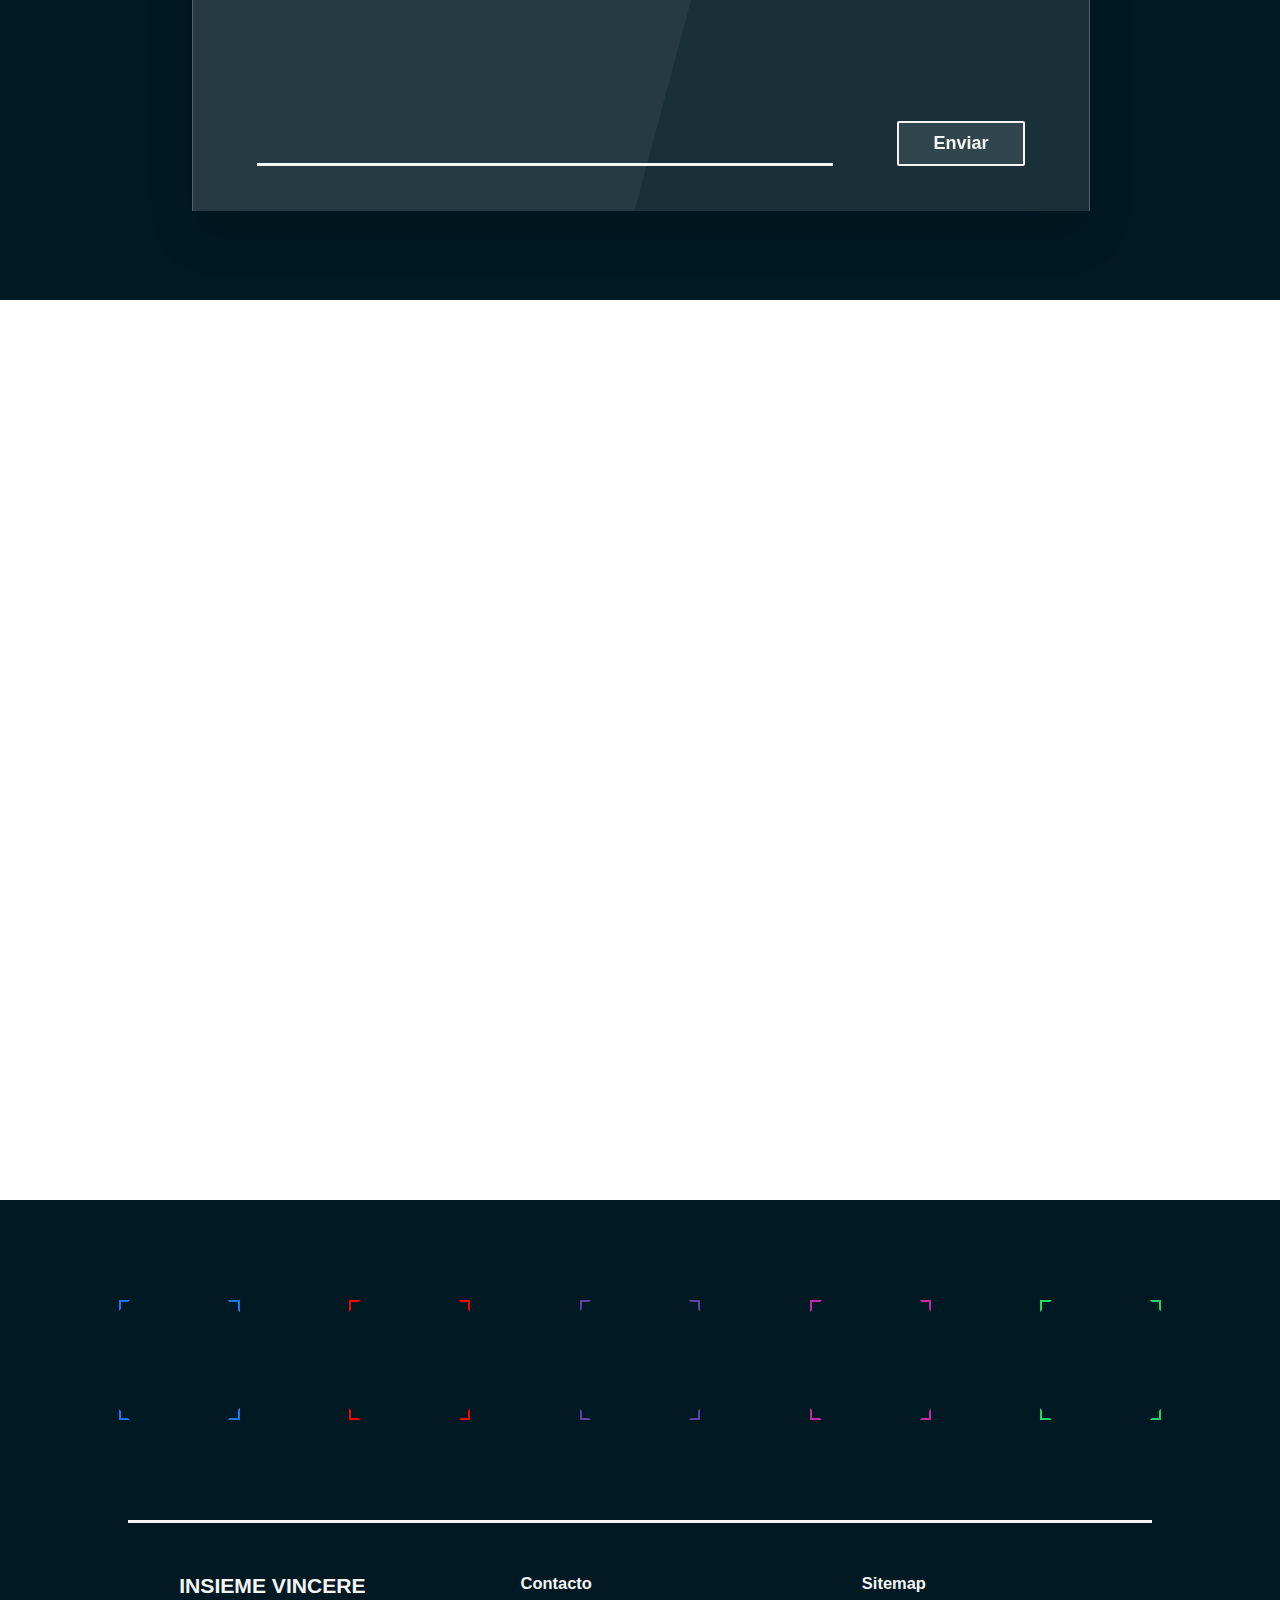
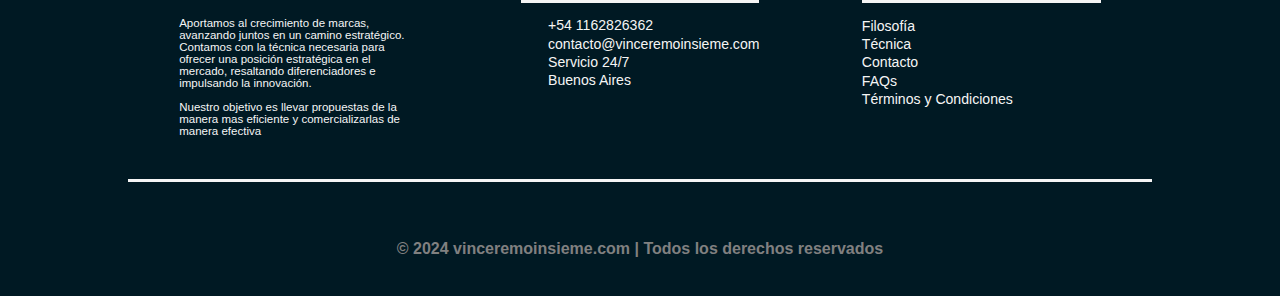
==== commit d4125940: "Update index.html" ====
--- a/index.html
+++ b/index.html
@@ -419,11 +419,11 @@
 			top: 0;
 			left: 0;
 			height: auto;
-			width: 20vw;
+			width: 30vw;
 			transform-origin: center;
 			transform-style: preserve-3d;
 			
-			transform: translateY(calc(var(--b) * 20vh)) rotateY(calc(var(--b) * 72deg)) translateZ(20vw);
+			transform: translateY(calc(var(--b) * 20vh)) rotateY(calc(var(--b) * 82deg)) translateZ(30vw);
 			transition: height 0.2s ease, width 0.5s ease 0.2s;
 			backface-visibility: hidden;
 			
@@ -439,12 +439,12 @@
 			top: 0;
 			left: 0;
 			height: auto;
-			width: 20vw;
+			width: 30vw;
 			transform-origin: center;
 			transform-style: preserve-3d;
 			background: black;
 			
-			transform: translateY(calc(var(--b) * 20vh)) rotateY(calc(var(--b) * 72deg)) translateZ(20vw) rotateY(180deg);
+			transform: translateY(calc(var(--b) * 20vh)) rotateY(calc(var(--b) * 82deg)) translateZ(30vw) rotateY(180deg);
 			backface-visibility: hidden;
 			pointer-events: none;
 
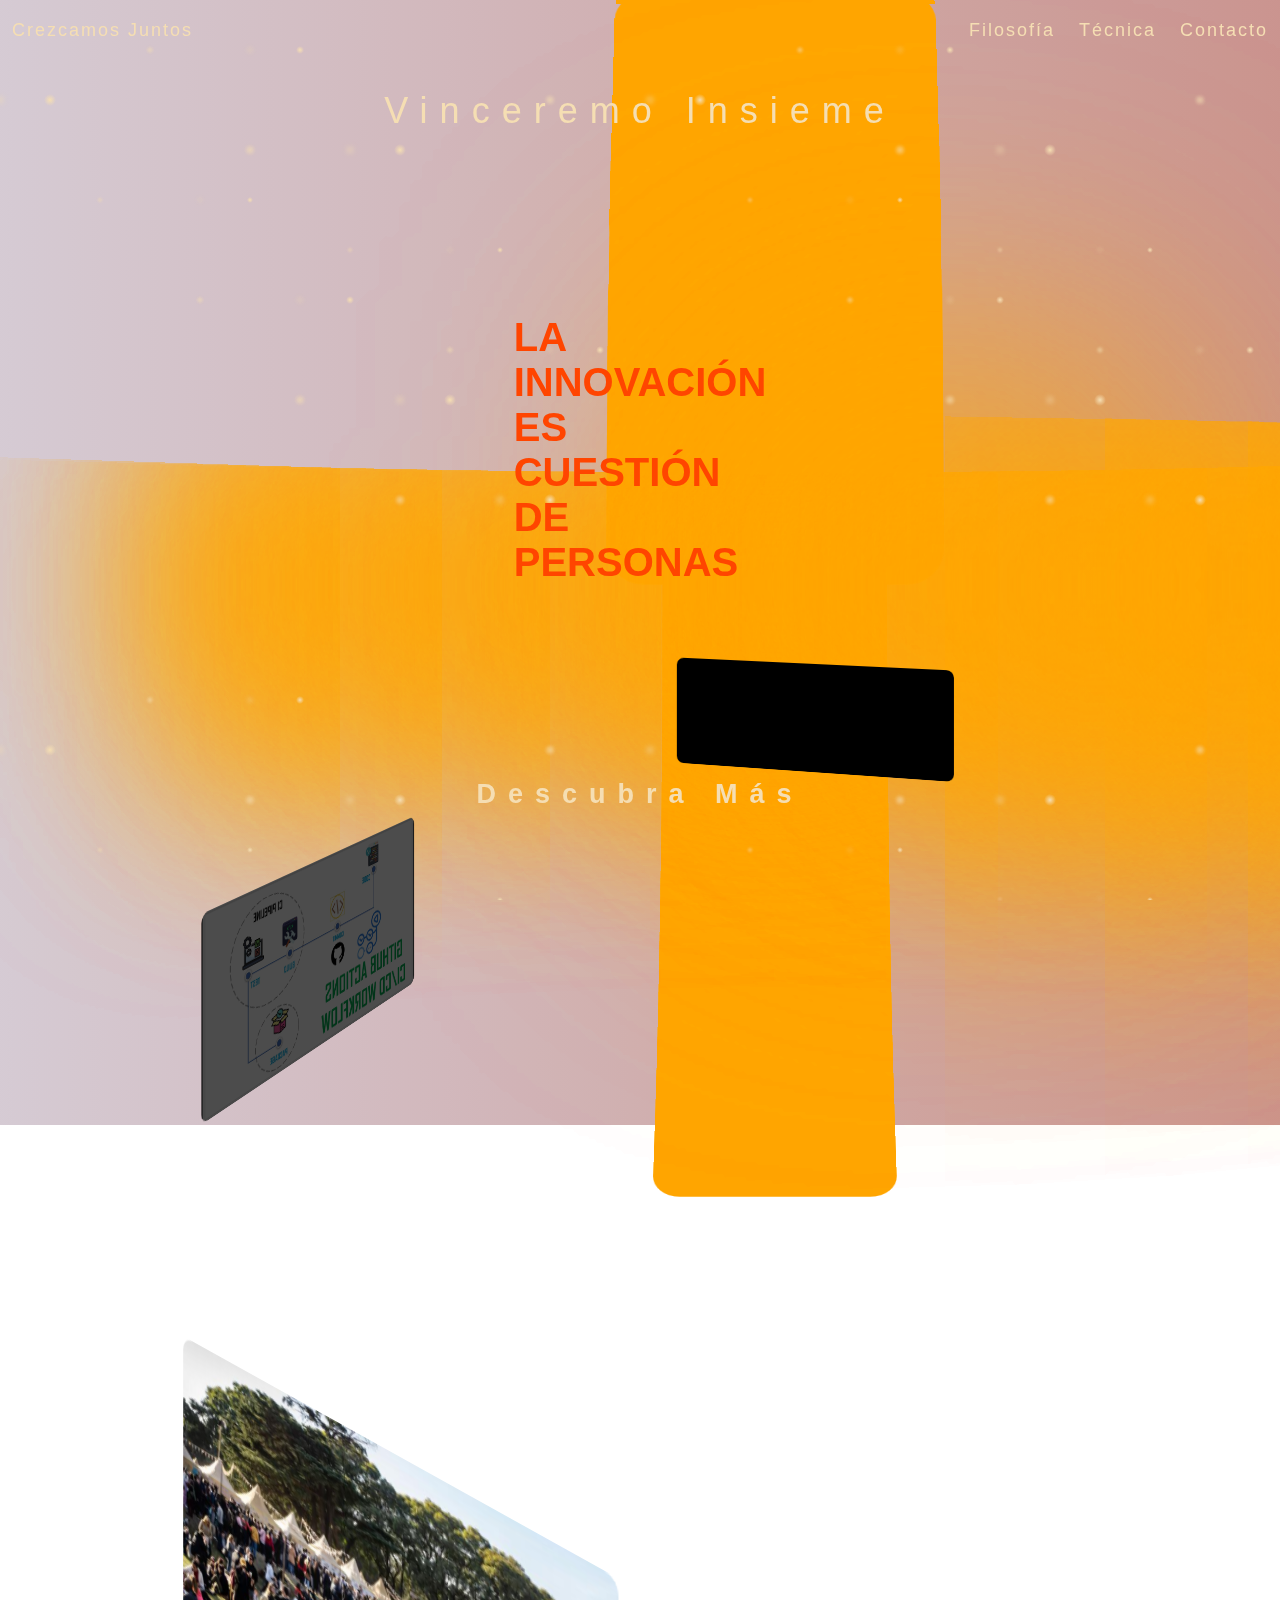
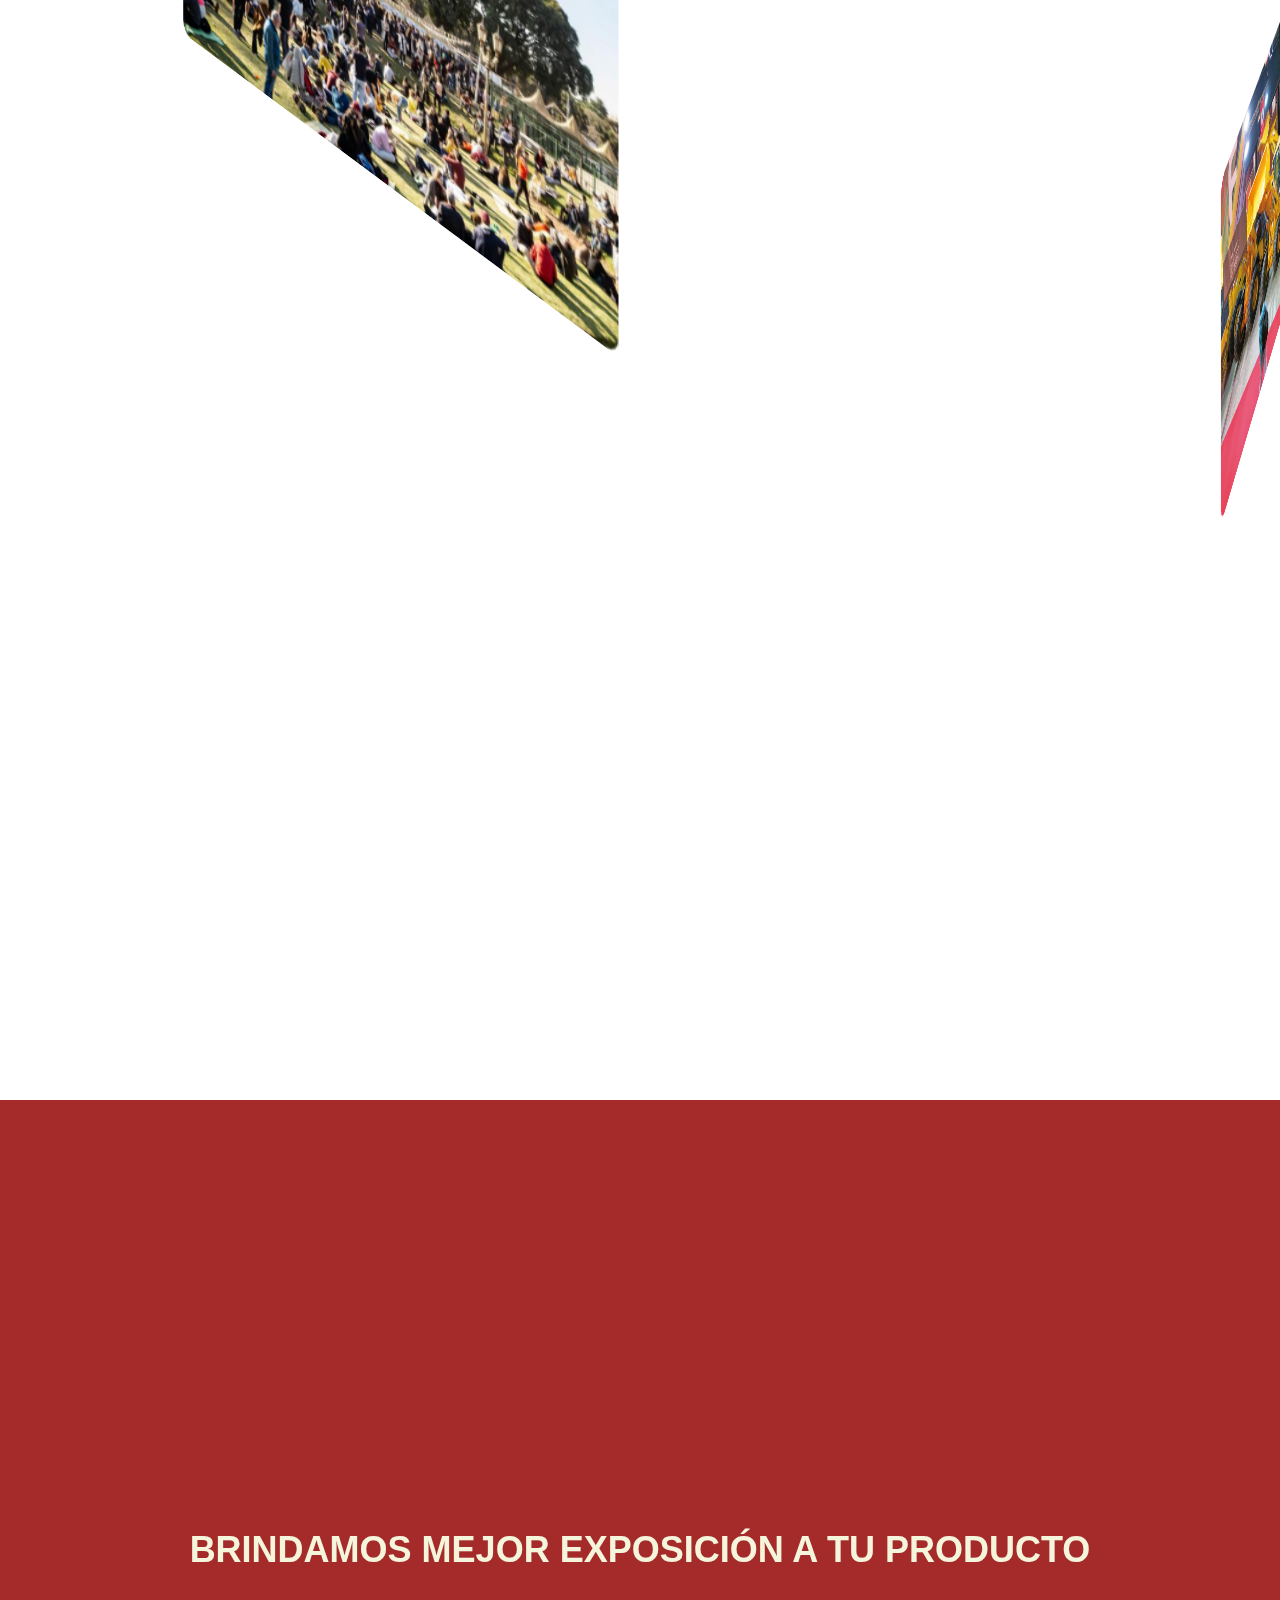
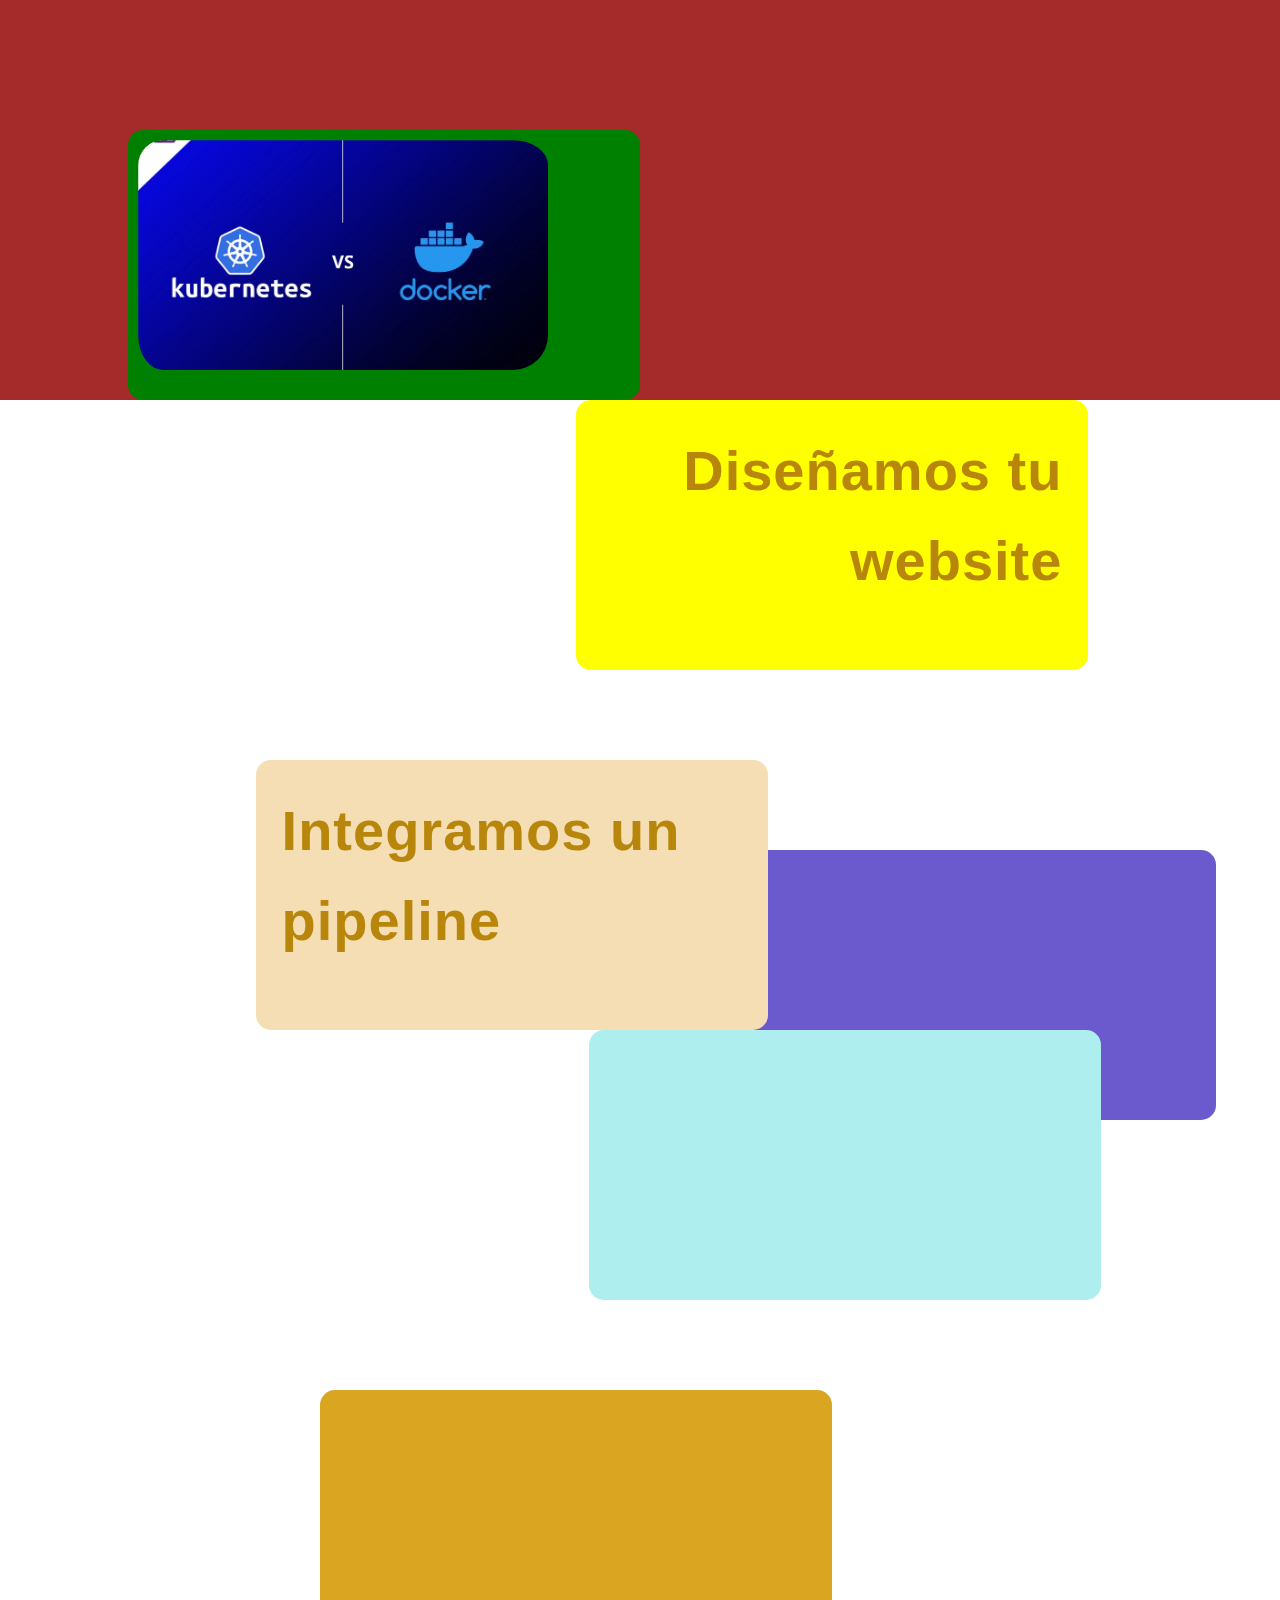
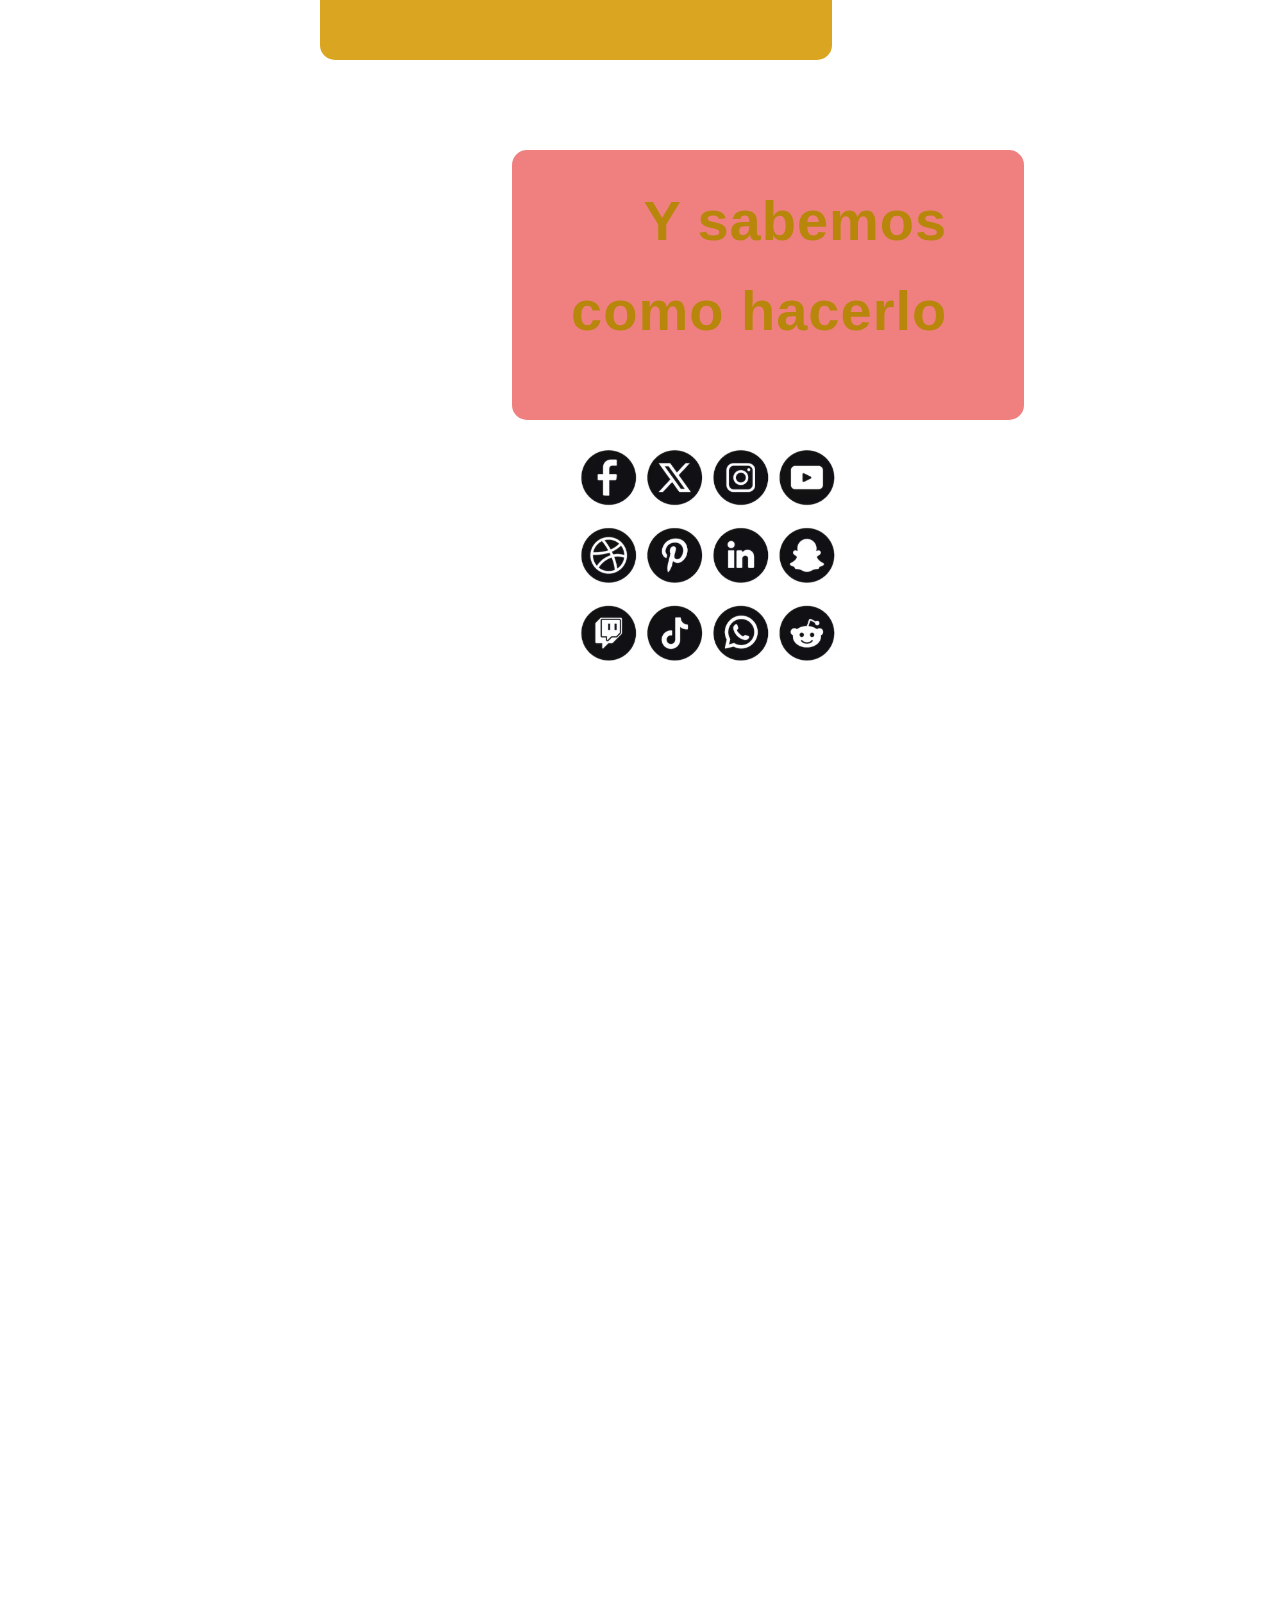
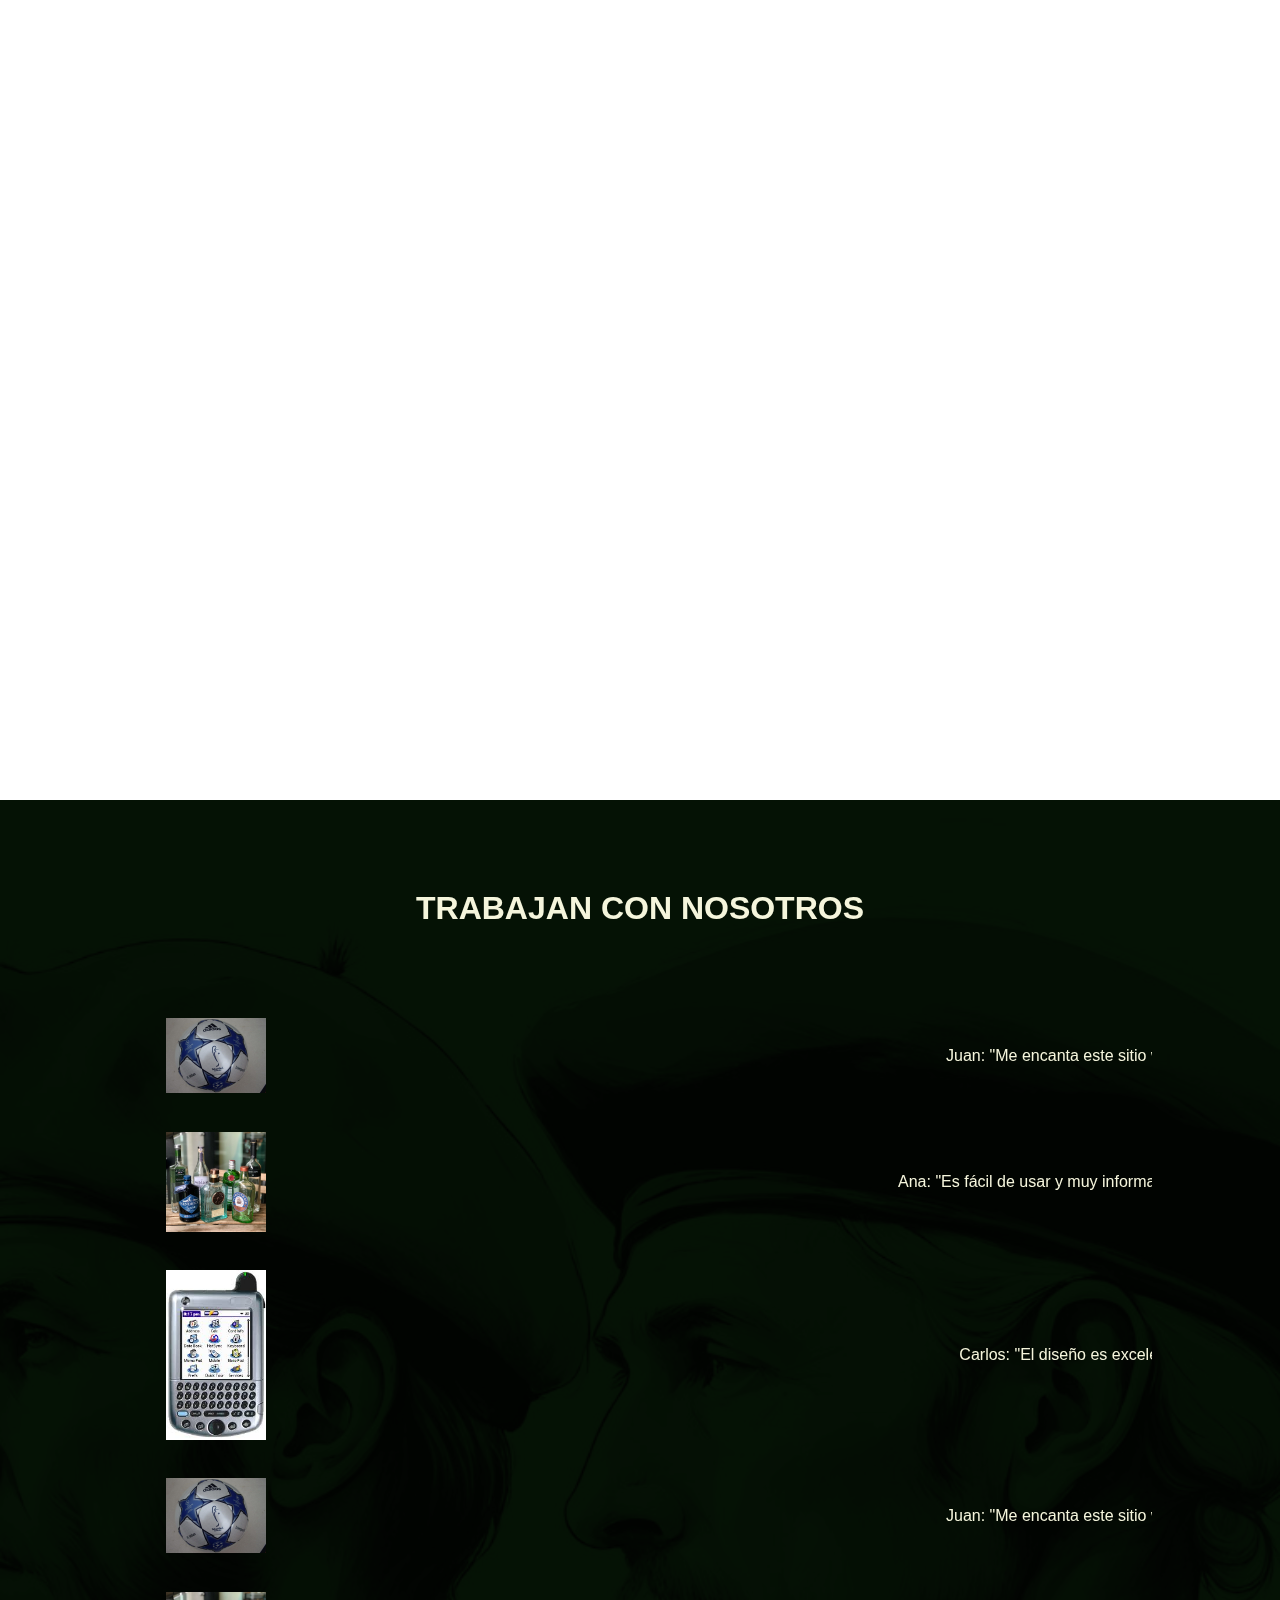
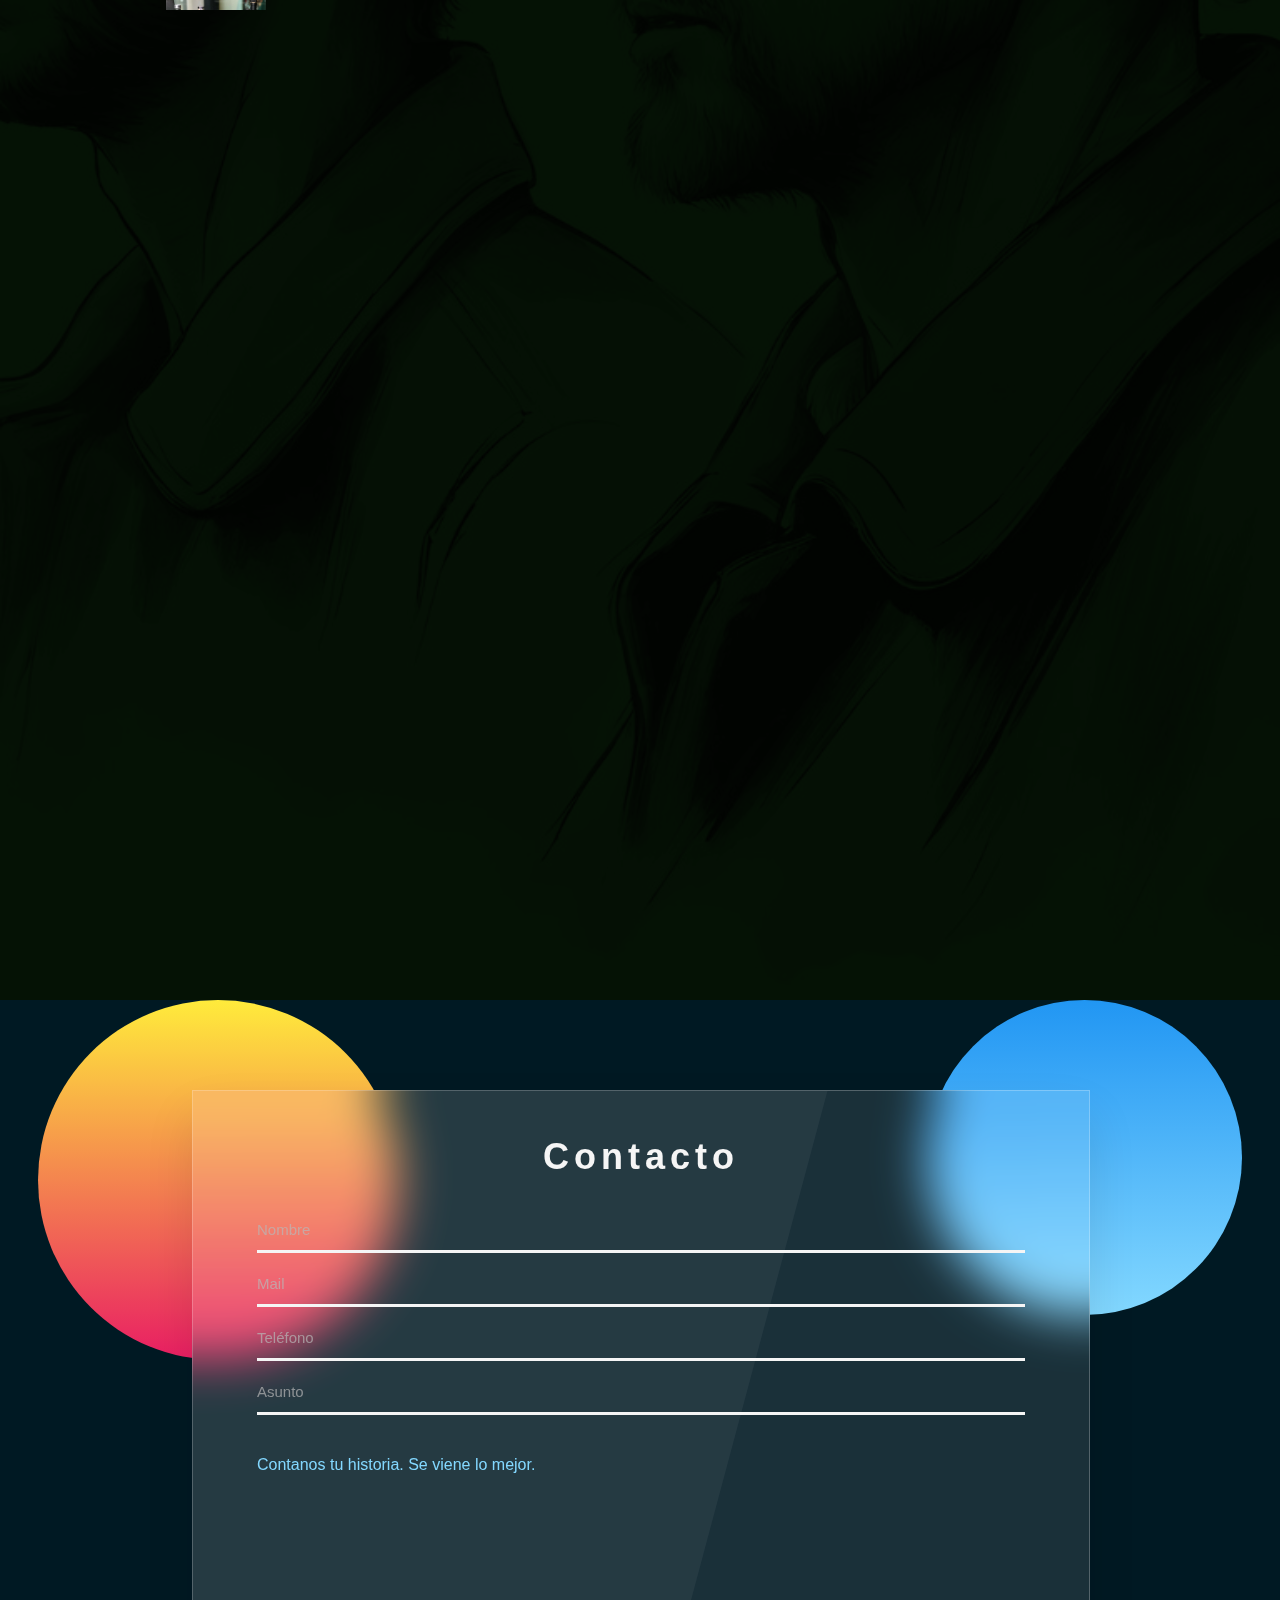
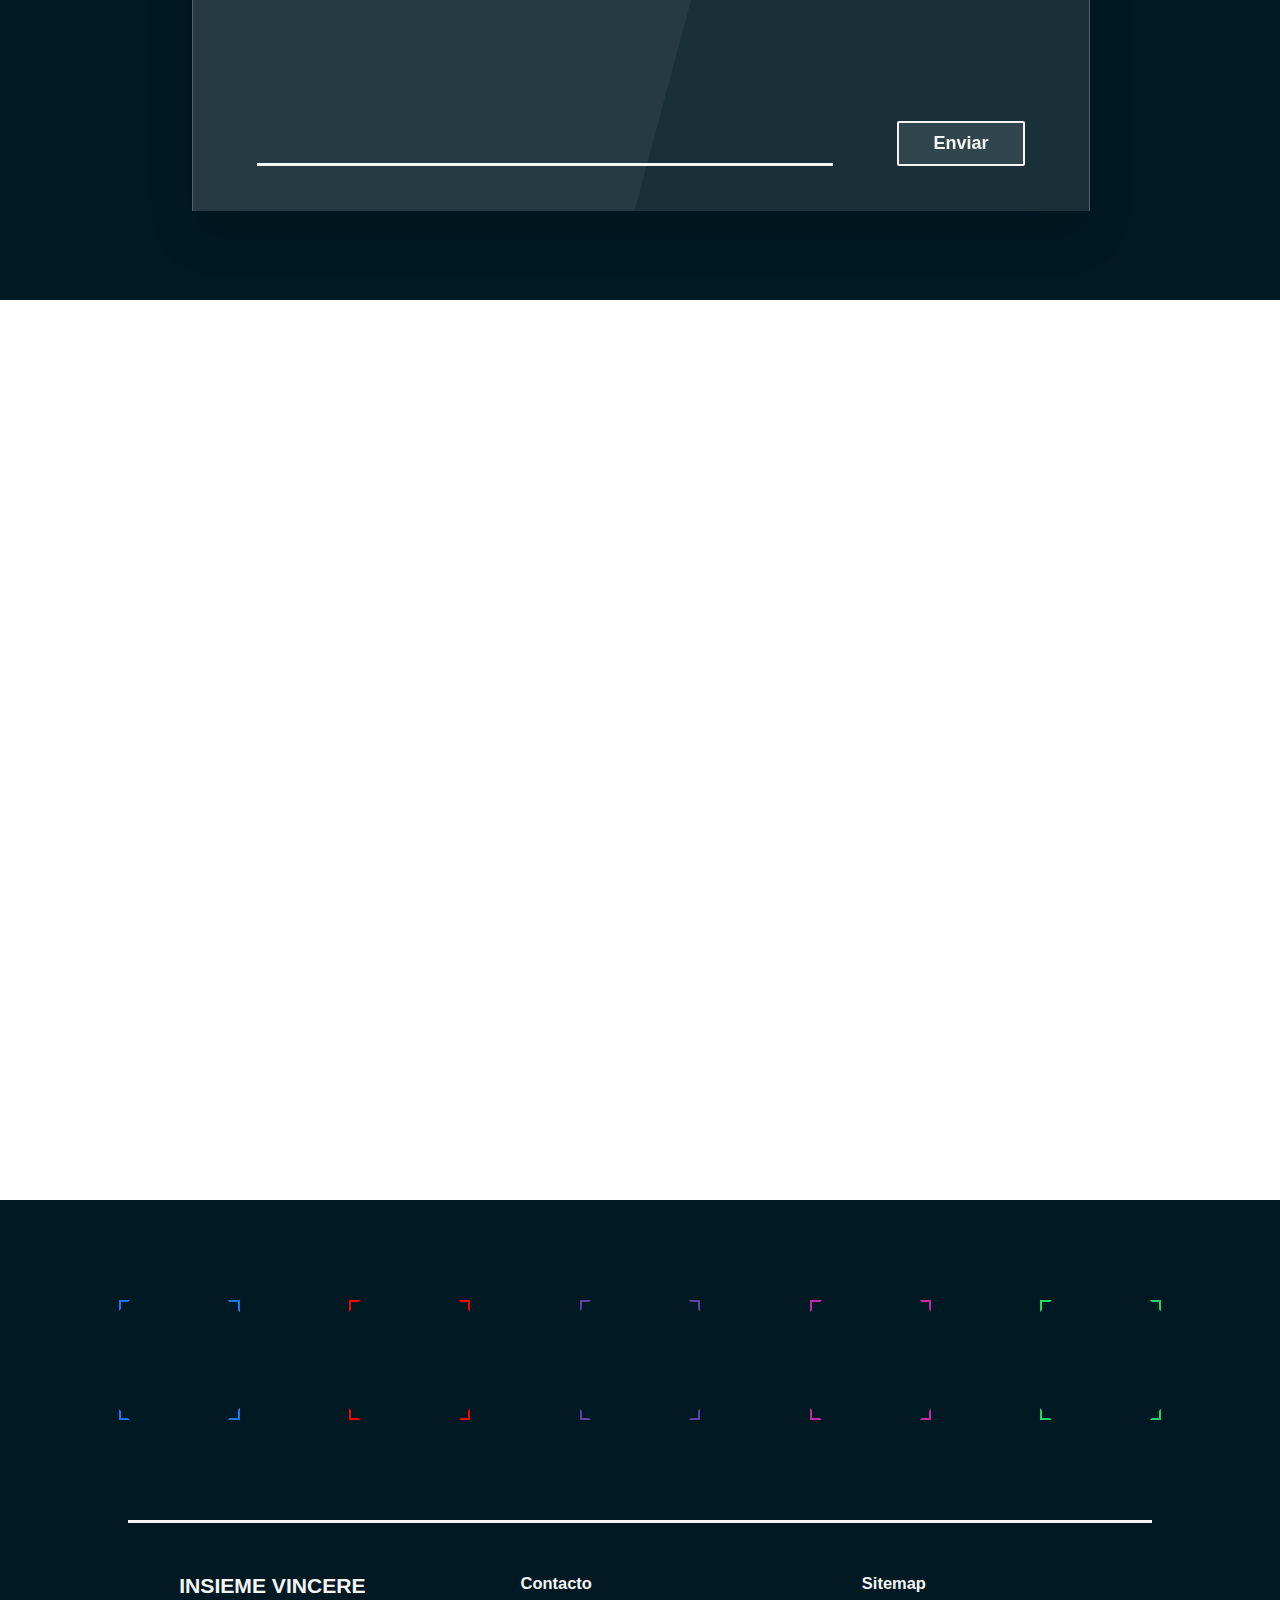
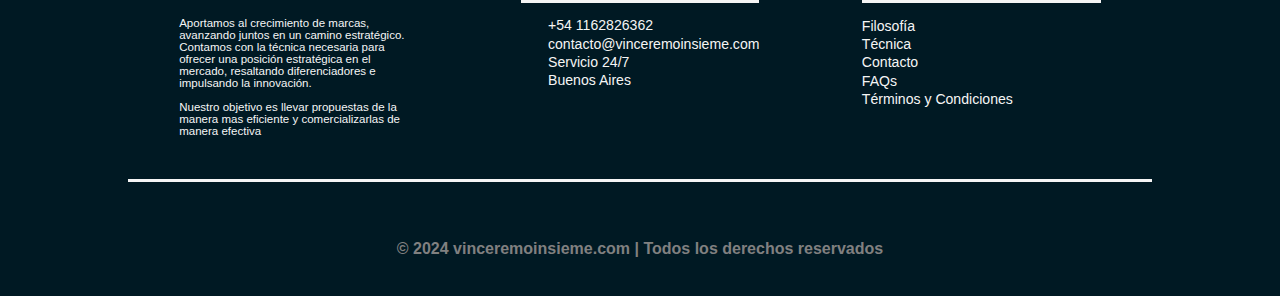
==== commit 0b61945c: "Update index.html" ====
--- a/index.html
+++ b/index.html
@@ -423,7 +423,7 @@
 			transform-origin: center;
 			transform-style: preserve-3d;
 			
-			transform: translateY(calc(var(--b) * 20vh)) rotateY(calc(var(--b) * 82deg)) translateZ(30vw);
+			transform: translateY(calc(var(--b) * 20vh)) rotateY(calc(var(--b) * 82deg)) translateZ(40vw);
 			transition: height 0.2s ease, width 0.5s ease 0.2s;
 			backface-visibility: hidden;
 			
@@ -444,7 +444,7 @@
 			transform-style: preserve-3d;
 			background: black;
 			
-			transform: translateY(calc(var(--b) * 20vh)) rotateY(calc(var(--b) * 82deg)) translateZ(30vw) rotateY(180deg);
+			transform: translateY(calc(var(--b) * 20vh)) rotateY(calc(var(--b) * 82deg)) translateZ(40vw) rotateY(180deg);
 			backface-visibility: hidden;
 			pointer-events: none;
 
@@ -1174,20 +1174,20 @@
 
 
 <div class="segundo">
-	<div class="segundoinner">
-		<h1 style="z-index: 4;font-size: 56;text-align: center;">BRINDAMOS MEJOR EXPOSICIÓN A TU PRODUCTO</h1>
-		
-			<div class="segundoinneruno" style="height: 18vw;width: 40vw;background: green;position: absolute;left: 10vw;z-index: 1;"><img src="res/foto9.jpg" style="height: 85%;width:80%;padding-left: 2%;padding-top: 2%;object-fit: cover;border-radius: 35px;"></div>
-			<div class="segundoinnerdos" style="height: 18vw;width: 40vw;background: wheat;position: absolute;left: 20vw;z-index: 5;"></div>
-			<div class="segundoinnertres" style="height: 18vw;width: 40vw;background: yellow;position: absolute;left: 45vw;z-index: 6;display: flex;justify-content: right;"><h1 style="padding: 8%;font-size: 1.7vw;color: darkgoldenrod;letter-spacing: 1px;text-align: right;width: 80%;">Desarrollamos tu website<br>Asistimos en proyectos<br>Investigamos nuevas tecnologías<br>Integramos un pipeline<br>Y sabemos como hacerlo</h1></div>		
-			<div class="segundoinnercuatro" style="height: 18vw;width: 40vw;background: slateblue;position: absolute;left: 55vw;z-index: 3;"></div>
-			<div class="segundoinnercuatrovid" style="height: 18vw;width: 40vw;background: paleturquoise;position: absolute;left: 46vw;z-index: 4;display: flex;justify-content: center;align-items: center; cursor: pointer;" onclick="modall(this,this.getElementsByTagName('p')[0].innerHTML)">
+	<div class="segundoinner" style="line-height: 10vh;">
+		<h1 style="z-index: 4;font-size: 4vh;text-align: center;">BRINDAMOS MEJOR EXPOSICIÓN A TU PRODUCTO</h1>
+		
+			<div class="segundoinneruno" style="height: 30vh;width: 40vw;background: green;position: absolute;left: 10vw;z-index: 1;"><img src="res/foto9.jpg" style="height: 85%;width:80%;padding-left: 2%;padding-top: 2%;object-fit: cover;border-radius: 35px;"></div>
+			<div class="segundoinnerdos" style="height: 30vh;width: 40vw;background: wheat;position: absolute;left: 20vw;z-index: 5;"><h1 style="padding: 5%;font-size: 56px;color: darkgoldenrod;letter-spacing: 1px;text-align: left;width: 80%;">Integramos un pipeline</h1></div>
+			<div class="segundoinnertres" style="height: 30vh;width: 40vw;background: yellow;position: absolute;left: 45vw;z-index: 6;display: flex;justify-content: right;"><h1 style="padding: 5%;font-size: 56px;color: darkgoldenrod;letter-spacing: 1px;text-align: right;width: 80%;">Diseñamos tu website</h1></div>		
+			<div class="segundoinnercuatro" style="height: 30vh;width: 40vw;background: slateblue;position: absolute;left: 55vw;z-index: 3;"></div>
+			<div class="segundoinnercuatrovid" style="height: 30vh;width: 40vw;background: paleturquoise;position: absolute;left: 46vw;z-index: 4;display: flex;justify-content: center;align-items: center; cursor: pointer;" onclick="modall(this,this.getElementsByTagName('p')[0].innerHTML)">
 				<video src="res/movie2.mp4" autoplay muted loop style="height: 90%;width:80%;object-fit: cover;border-radius: inherit;margin-right: 10%;"></video>
 				<p> </p>
 			</div>
-			<div class="segundoinnercinco" style="height: 18vw;width: 40vw;background: goldenrod;position: absolute;left: 25vw;z-index: 2;"></div>
-			<div class="segundoinnerseis" style="height: 18vw;width: 40vw;background: lightcoral;position: absolute;left: 40vw;z-index: 7;"></div>
-			<div class="segundoinnerseisimg" style="height: 18vw;width: 40vw;position: absolute;left: 36vw;z-index: 8;"><img src="res/foto10.jpg" style="object-fit: cover;width: 100%;height: 100%;border-radius: inherit;"></div>
+			<div class="segundoinnercinco" style="height: 30vh;width: 40vw;background: goldenrod;position: absolute;left: 25vw;z-index: 2;"></div>
+			<div class="segundoinnerseis" style="height: 30vh;width: 40vw;background: lightcoral;position: absolute;left: 40vw;z-index: 7;"><h1 style="padding: 5%;font-size: 56px;color: darkgoldenrod;letter-spacing: 1px;text-align: right;width: 80%;">Y sabemos como hacerlo</h1></div>
+			<div class="segundoinnerseisimg" style="height: 30vh;width: 40vw;position: absolute;left: 36vw;z-index: 8;"><img src="res/foto10.jpg" style="object-fit: cover;width: 100%;height: 100%;border-radius: inherit;"></div>
 			
 		
 		
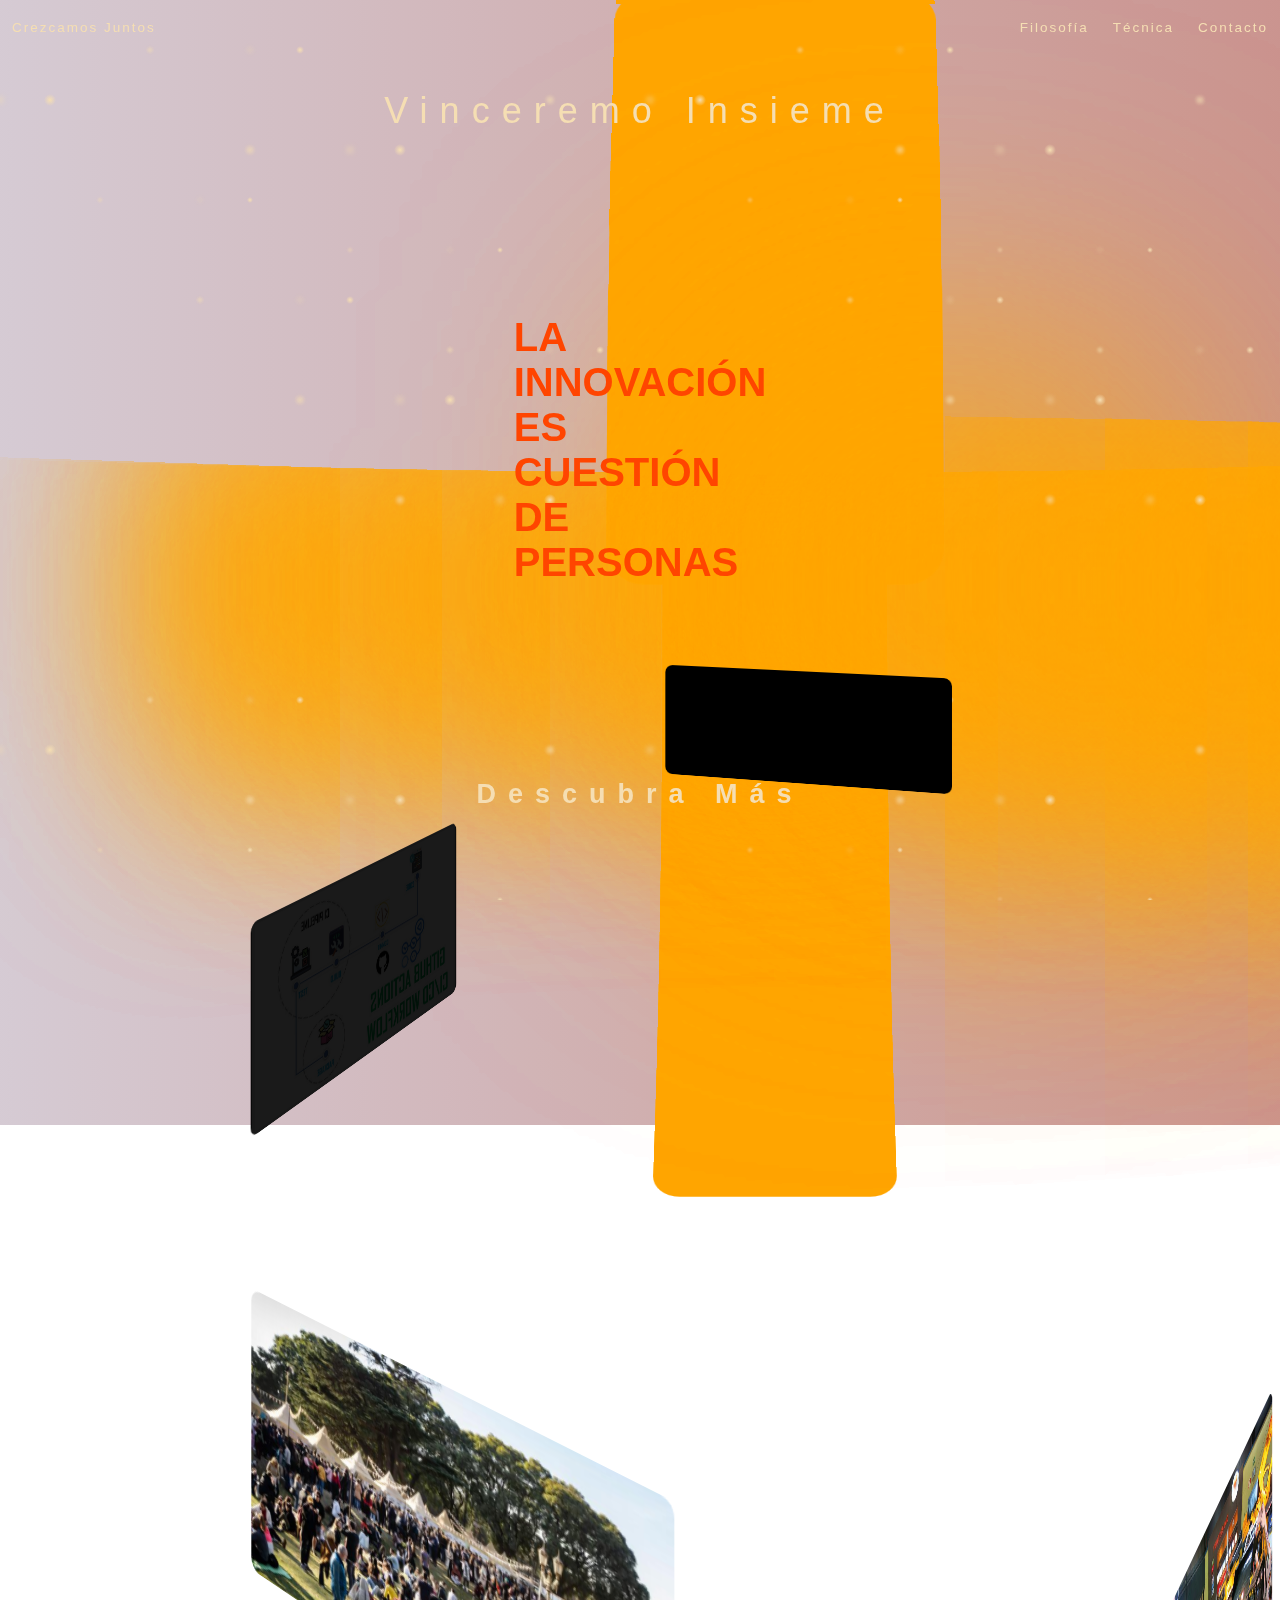
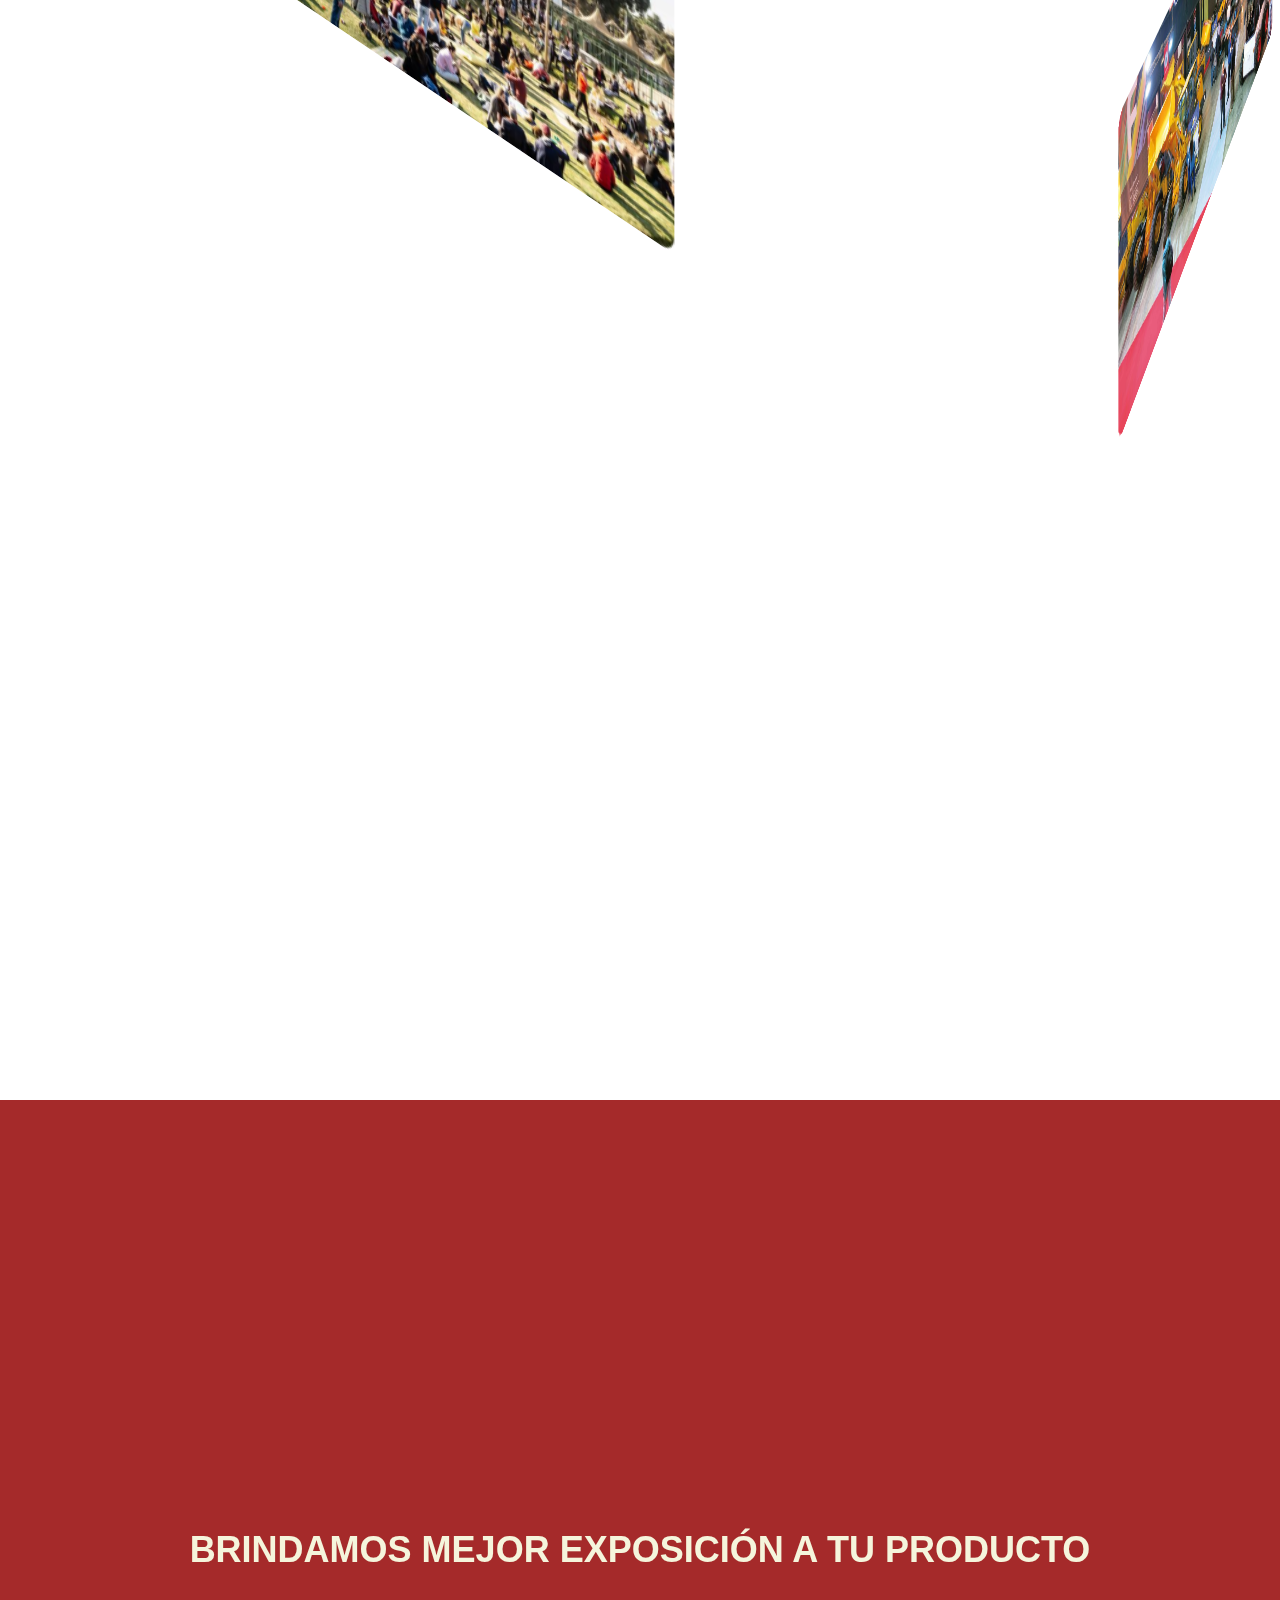
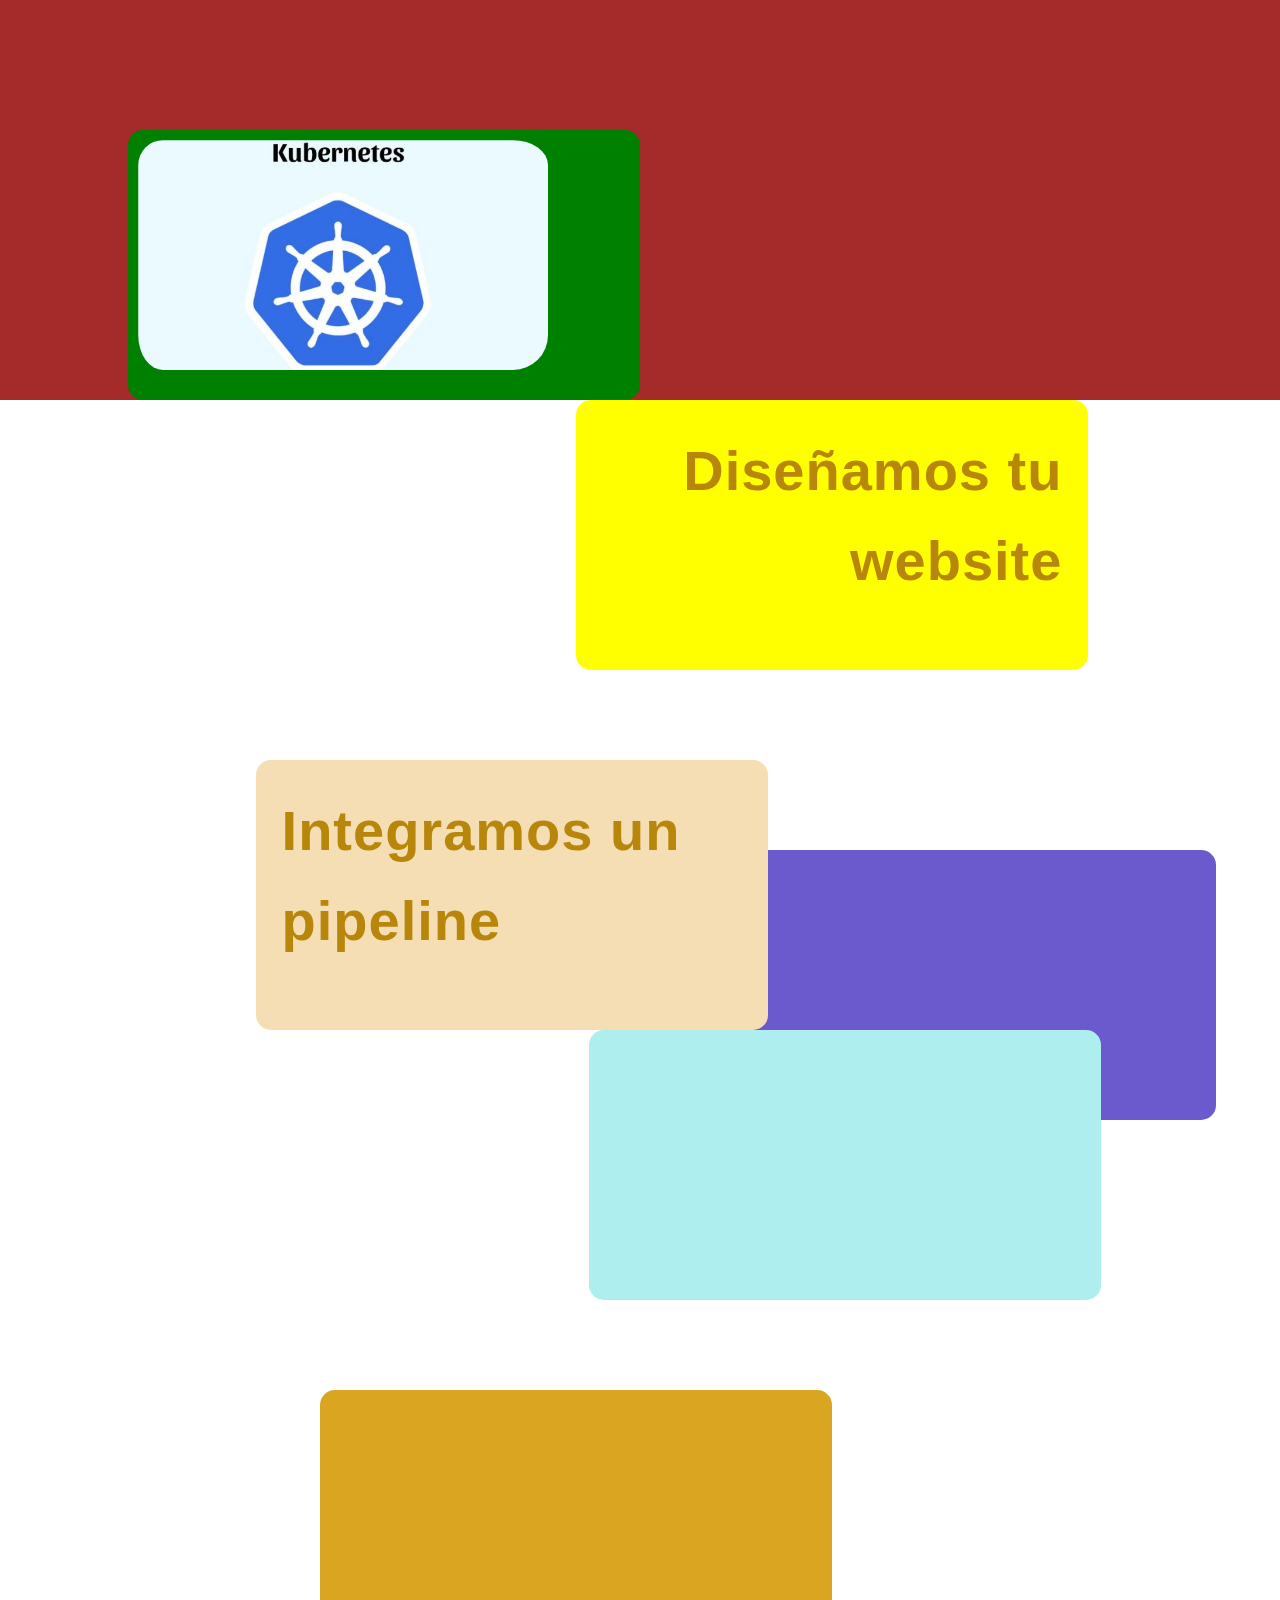
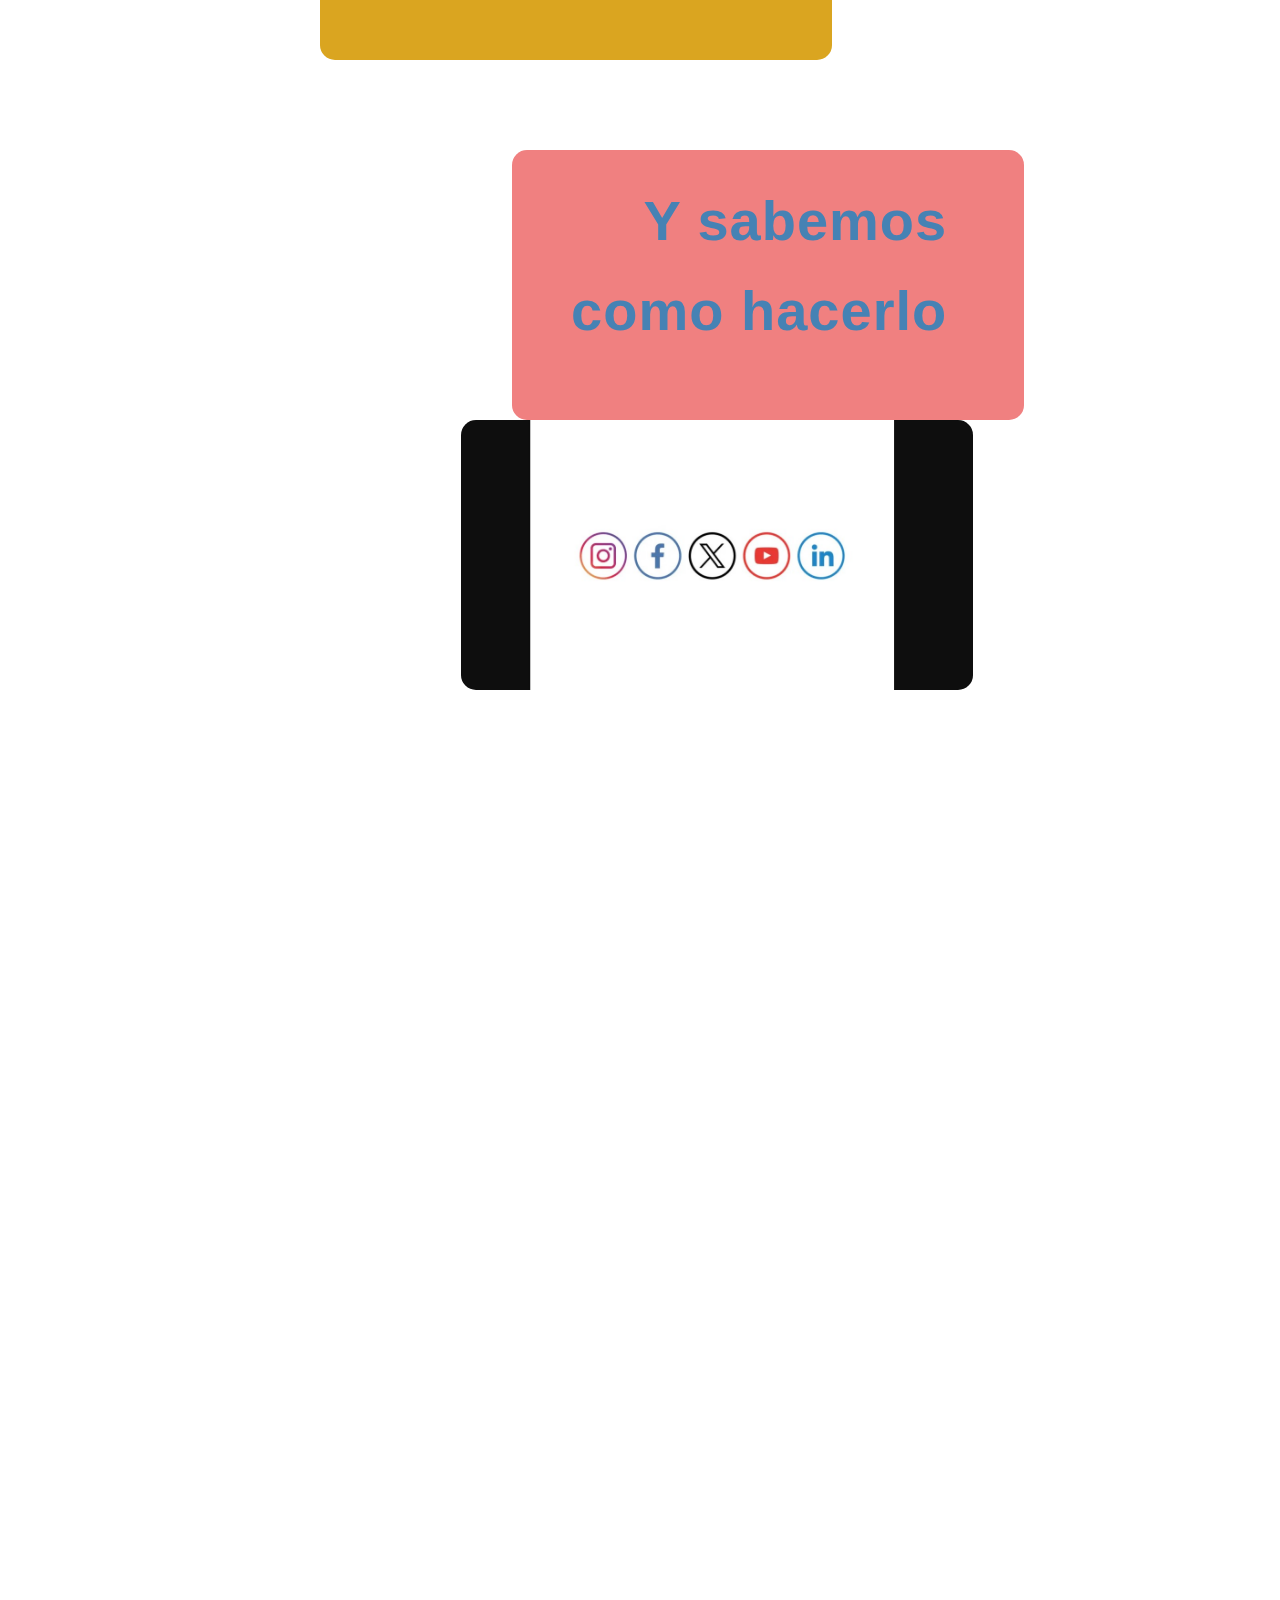
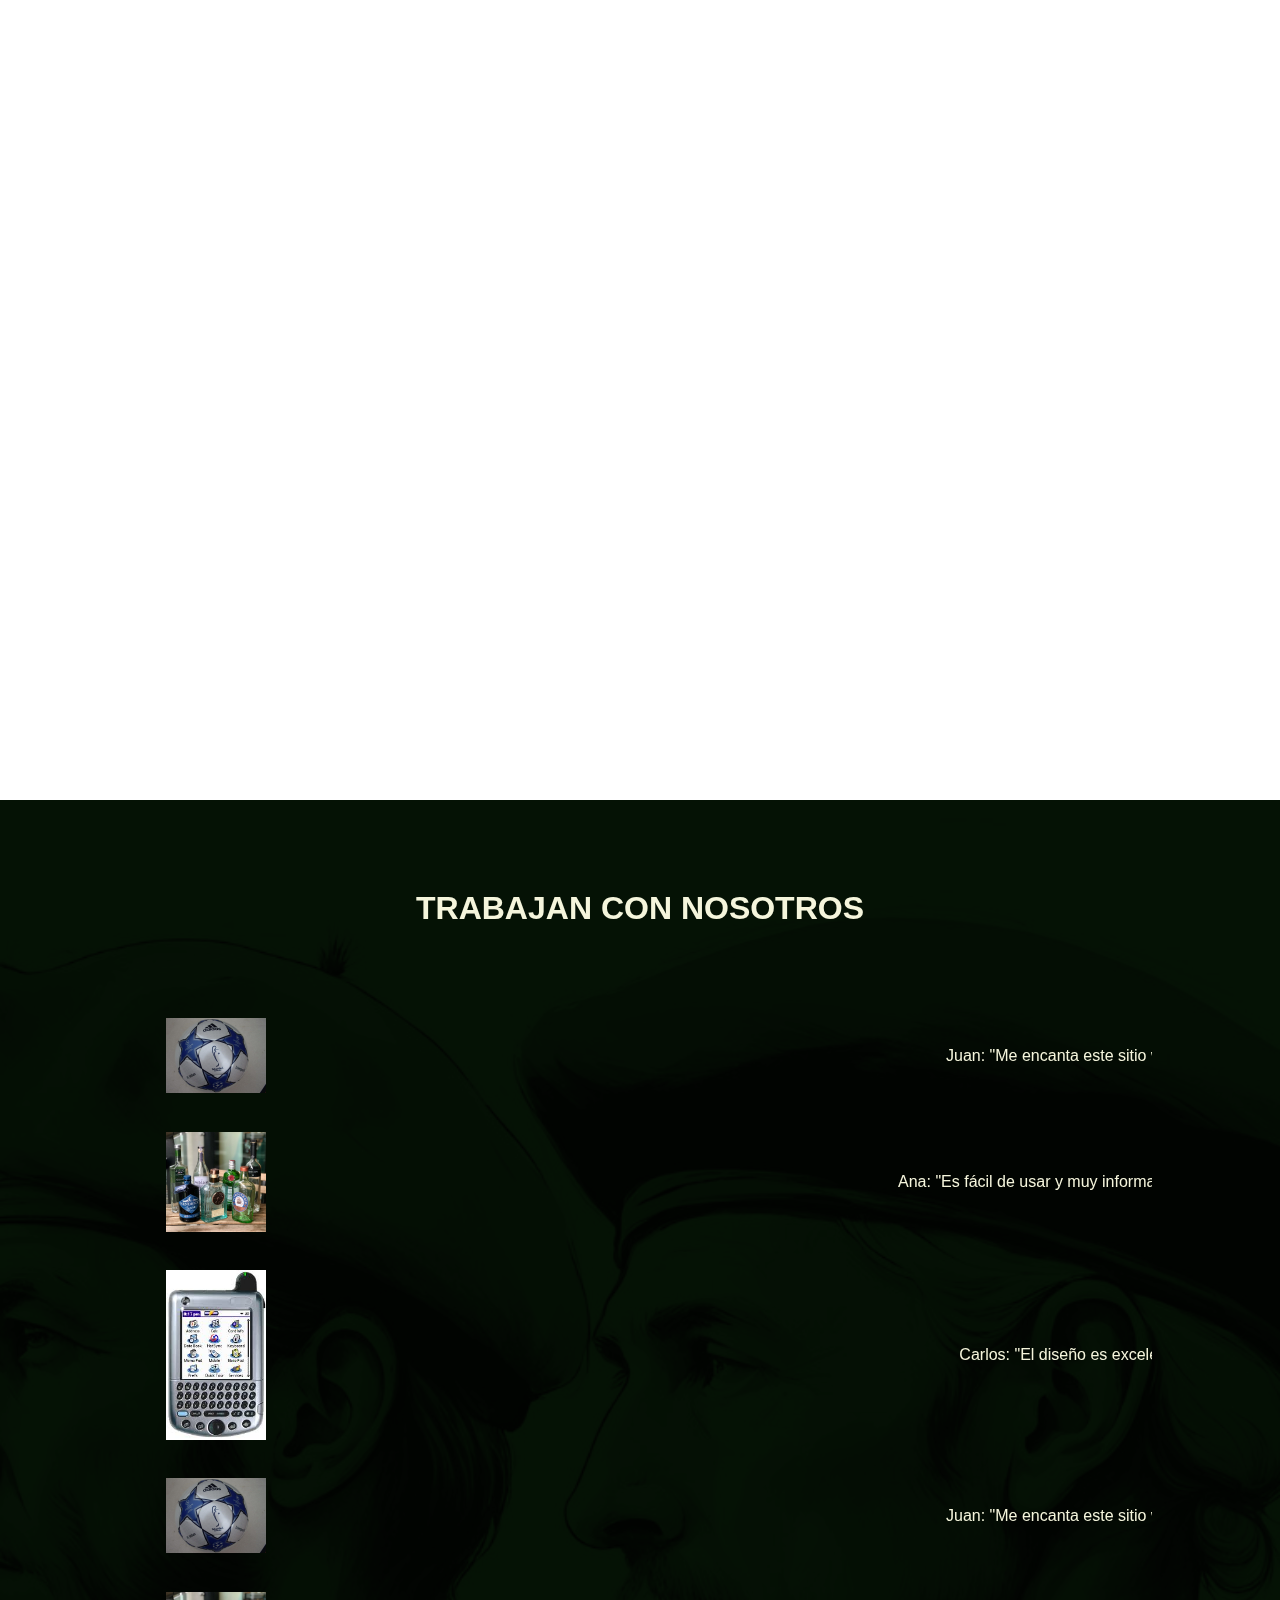
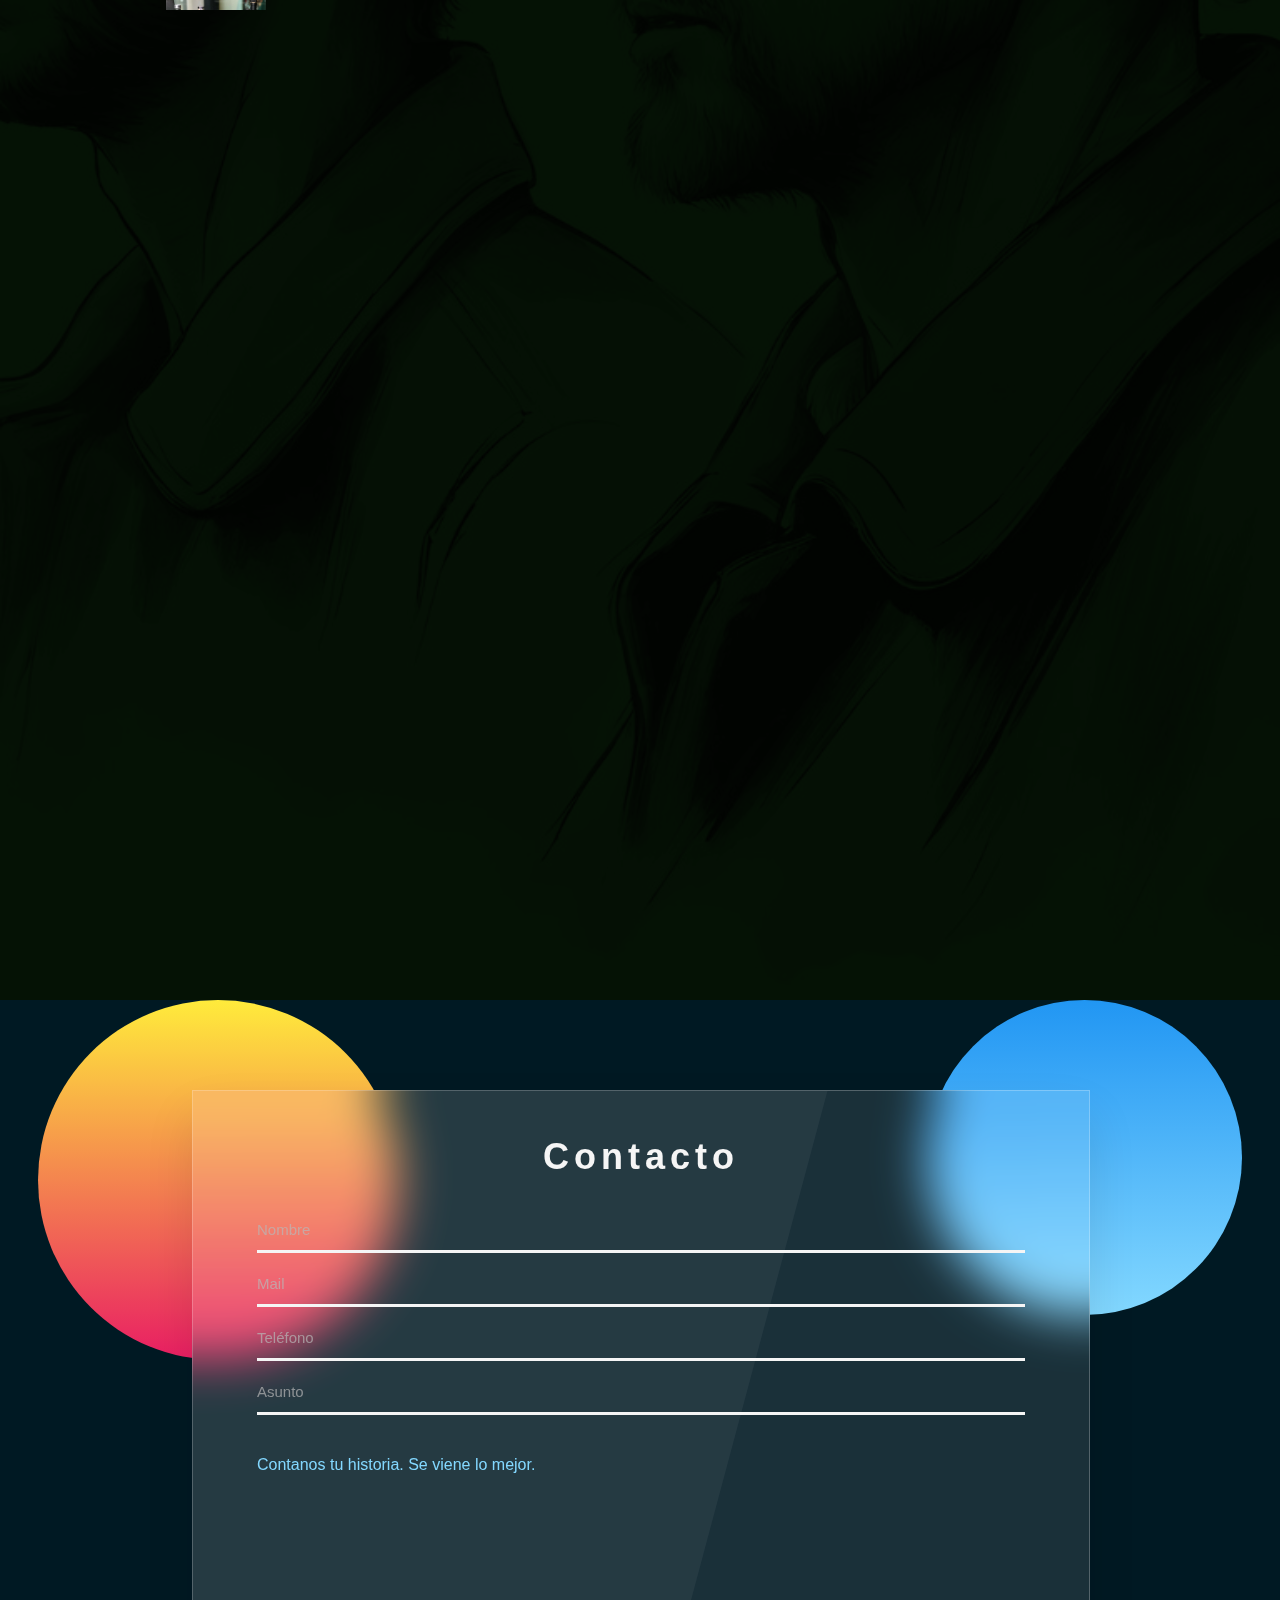
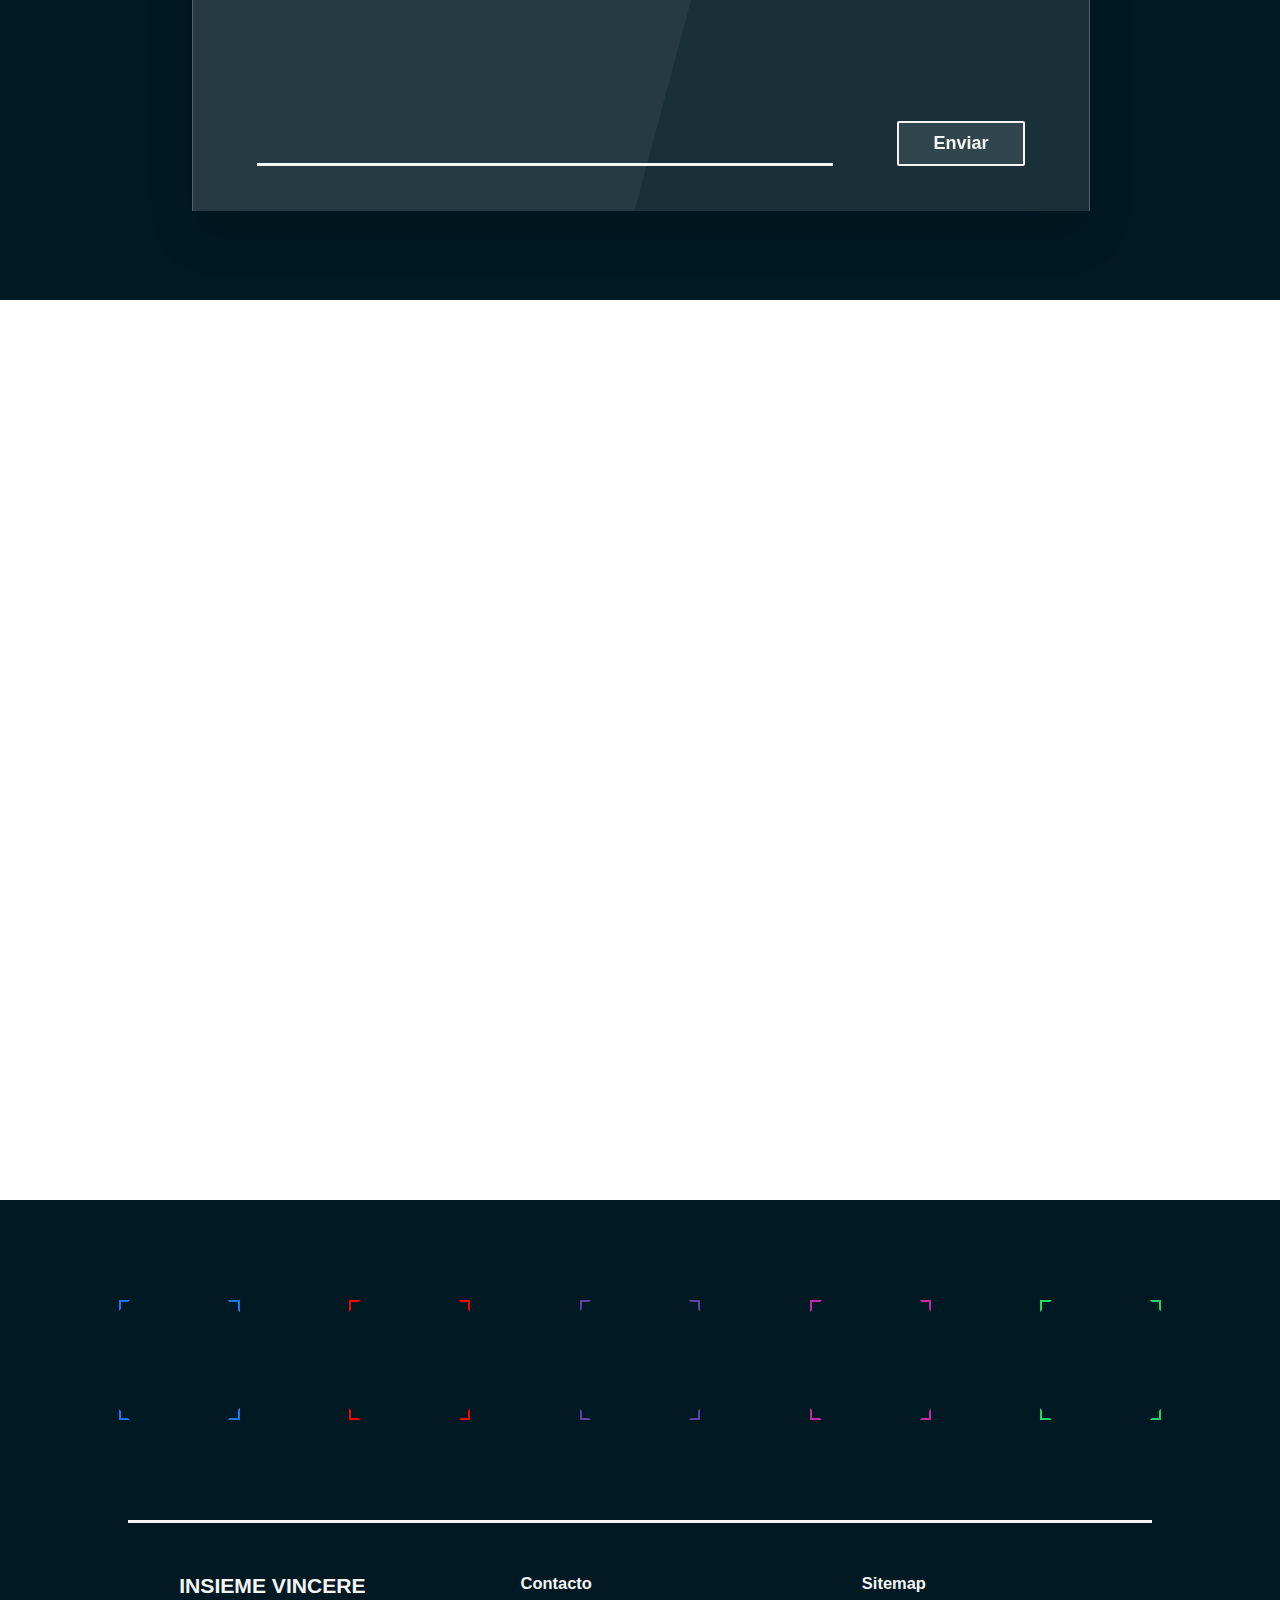
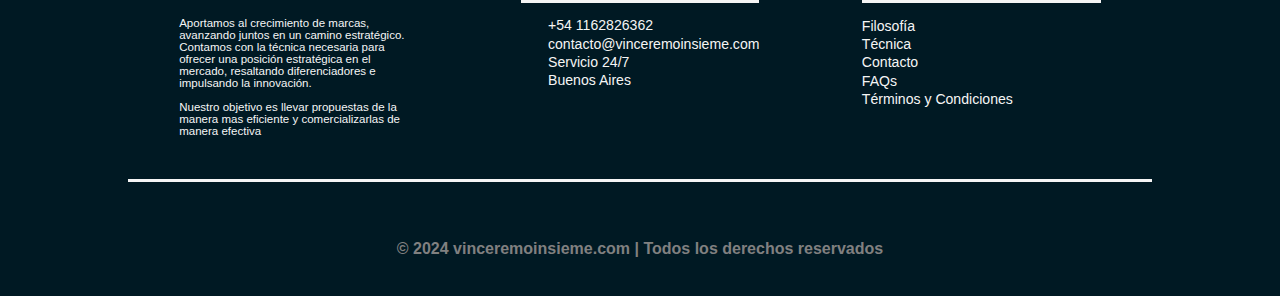
==== commit 1895afe8: "Update index.html" ====
--- a/index.html
+++ b/index.html
@@ -423,7 +423,7 @@
 			transform-origin: center;
 			transform-style: preserve-3d;
 			
-			transform: translateY(calc(var(--b) * 20vh)) rotateY(calc(var(--b) * 82deg)) translateZ(40vw);
+			transform: translateY(calc(var(--b) * 20vh)) rotateY(calc(var(--b) * 82deg)) translateZ(35vw);
 			transition: height 0.2s ease, width 0.5s ease 0.2s;
 			backface-visibility: hidden;
 			
@@ -444,7 +444,7 @@
 			transform-style: preserve-3d;
 			background: black;
 			
-			transform: translateY(calc(var(--b) * 20vh)) rotateY(calc(var(--b) * 82deg)) translateZ(40vw) rotateY(180deg);
+			transform: translateY(calc(var(--b) * 20vh)) rotateY(calc(var(--b) * 82deg)) translateZ(35vw) rotateY(180deg);
 			backface-visibility: hidden;
 			pointer-events: none;
 
@@ -500,7 +500,7 @@
 .navbar a{
 text-decoration: none;
 color: wheat;
-font-size: 2vh;
+font-size: 1.5vh;
 padding: 10px 4px;
 margin: 10px 8px;
 letter-spacing: 2px;
@@ -1032,7 +1032,7 @@
 				
 				<span style="--b:1;background: transparent;"></span>
 				<span class="elespen" style="--b:2;--c:5;">
-					<video class="myImg" src="res/movie.mp4" style="transform: scaleX(-1);filter: opacity(0.3);" autoplay muted loop></video>
+					<video class="myImg" src="res/movie.mp4" style="transform: scaleX(-1);filter: opacity(0.1);" autoplay muted loop></video>
 				</span>
 				<span class="elespan" style="--b:2;--c:5;" onclick="modall(this,this.getElementsByTagName('p')[0].innerHTML)">
 					<video class="myImg" src="res/movie.mp4" autoplay muted loop></video>
@@ -1040,7 +1040,7 @@
 					<p class="textsidisp"> </p>
 				</span>
 				<span class="elespen" style="--b:3;--c:12;">
-					<img class="myImg" src="res/foto6.jpg" style="transform: scaleX(-1);filter: opacity(0.3);">
+					<img class="myImg" src="res/foto6.jpg" style="transform: scaleX(-1);filter: opacity(0.1);">
 				</span>
 				<span class="elespan" style="--b:3;--c:12;" onclick="modall(this,this.getElementsByTagName('p')[0].innerHTML)">
 					<img class="myImg" src="res/foto6.jpg">
@@ -1050,7 +1050,7 @@
 					<p class="textsidisp"> </p>
 				</span>
 				<span class="elespen" style="--b:4;--c:22;">
-					<img class="myImg" src="res/foto7.jpg" style="transform: scaleX(-1);filter: opacity(0.3);">
+					<img class="myImg" src="res/foto7.jpg" style="transform: scaleX(-1);filter: opacity(0.1);">
 				</span>
 				<span class="elespan" style="--b:4;--c:22;" onclick="modall(this,this.getElementsByTagName('p')[0].innerHTML)">
 					<img class="myImg" src="res/foto7.jpg">
@@ -1058,7 +1058,7 @@
 					<p class="textsidisp"> </p>
 				</span>
 				<span class="elespen" style="--b:5;--c:26;">
-					<img class="myImg" src="res/foto8.jpg" style="transform: scaleX(-1);filter: opacity(0.3);">
+					<img class="myImg" src="res/foto8.jpg" style="transform: scaleX(-1);filter: opacity(0.1);">
 				</span>
 				<span class="elespan" style="--b:5;--c:26;" onclick="modall(this,this.getElementsByTagName('p')[0].innerHTML)">
 					<img class="myImg" src="res/foto8.jpg">
@@ -1186,7 +1186,7 @@
 				<p> </p>
 			</div>
 			<div class="segundoinnercinco" style="height: 30vh;width: 40vw;background: goldenrod;position: absolute;left: 25vw;z-index: 2;"></div>
-			<div class="segundoinnerseis" style="height: 30vh;width: 40vw;background: lightcoral;position: absolute;left: 40vw;z-index: 7;"><h1 style="padding: 5%;font-size: 56px;color: darkgoldenrod;letter-spacing: 1px;text-align: right;width: 80%;">Y sabemos como hacerlo</h1></div>
+			<div class="segundoinnerseis" style="height: 30vh;width: 40vw;background: lightcoral;position: absolute;left: 40vw;z-index: 7;"><h1 style="padding: 5%;font-size: 56px;color: steelblue;letter-spacing: 1px;text-align: right;width: 80%;">Y sabemos como hacerlo</h1></div>
 			<div class="segundoinnerseisimg" style="height: 30vh;width: 40vw;position: absolute;left: 36vw;z-index: 8;"><img src="res/foto10.jpg" style="object-fit: cover;width: 100%;height: 100%;border-radius: inherit;"></div>
 			
 		
